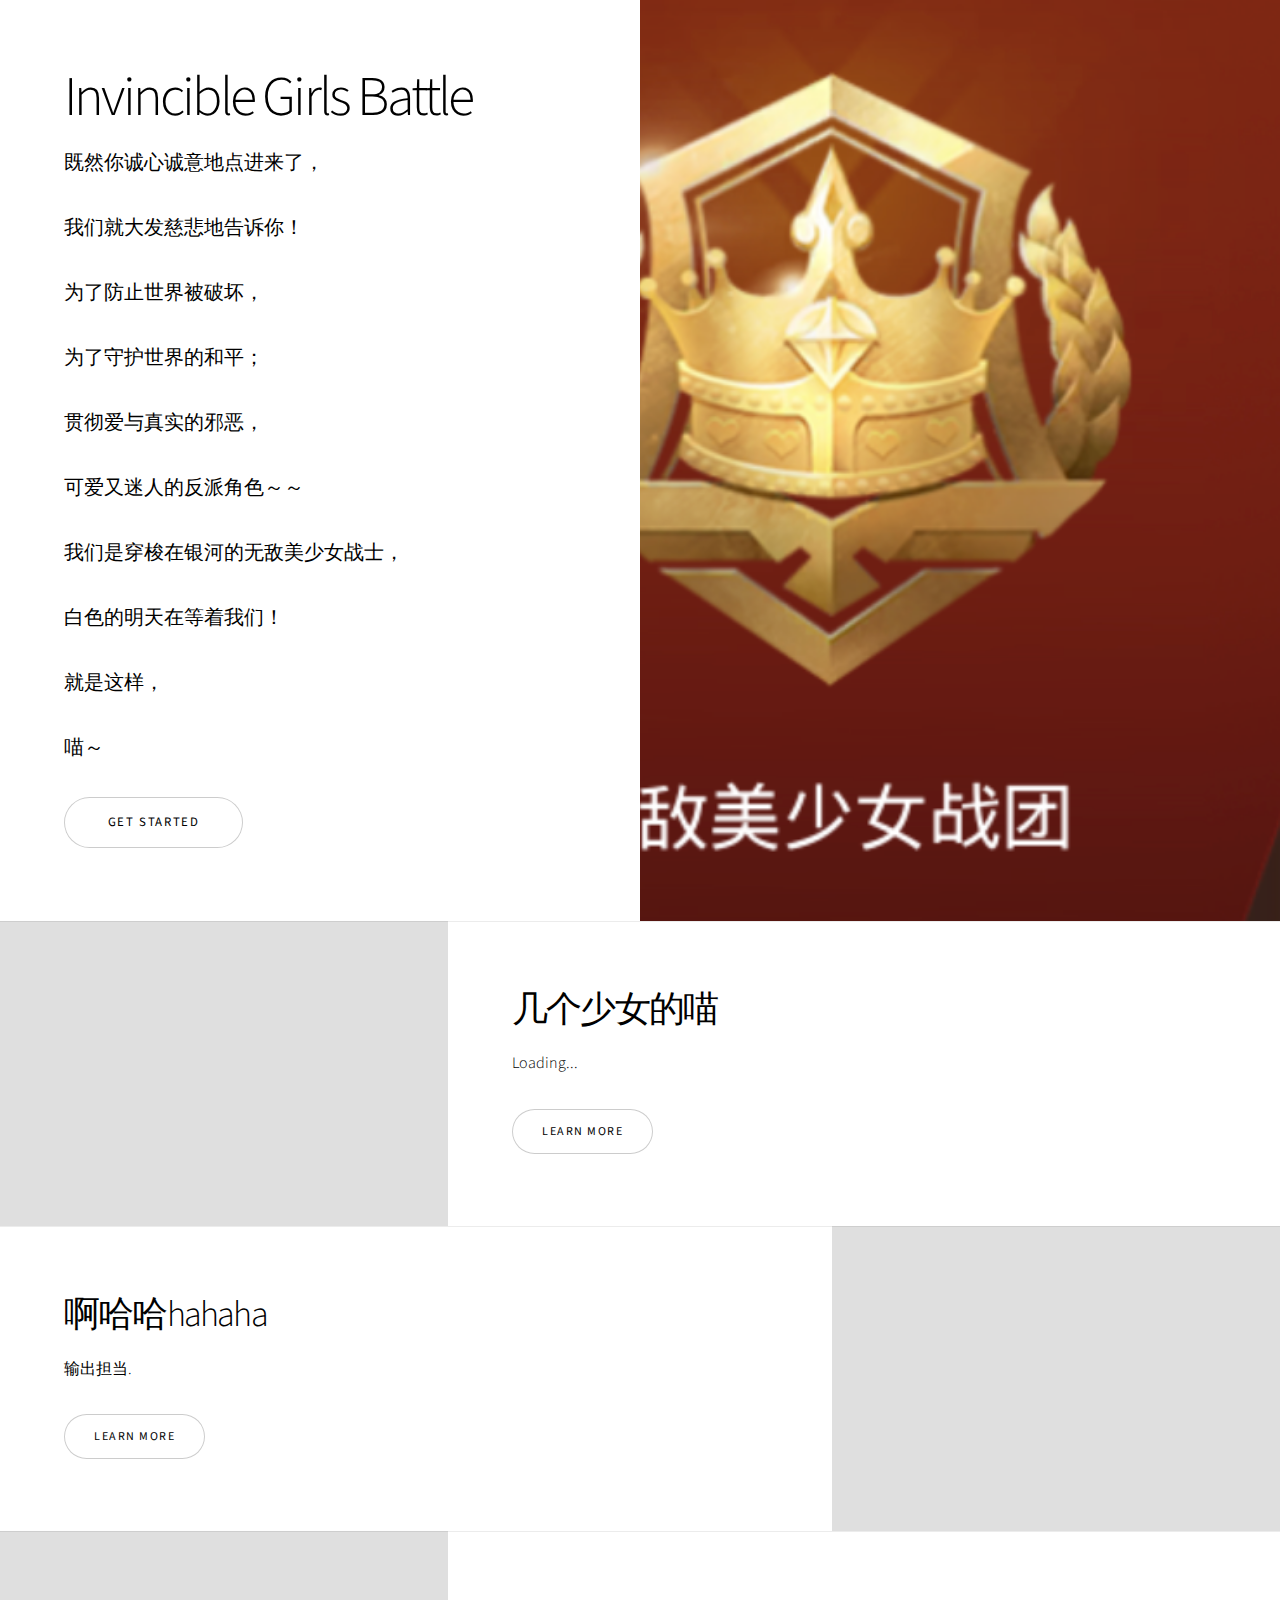
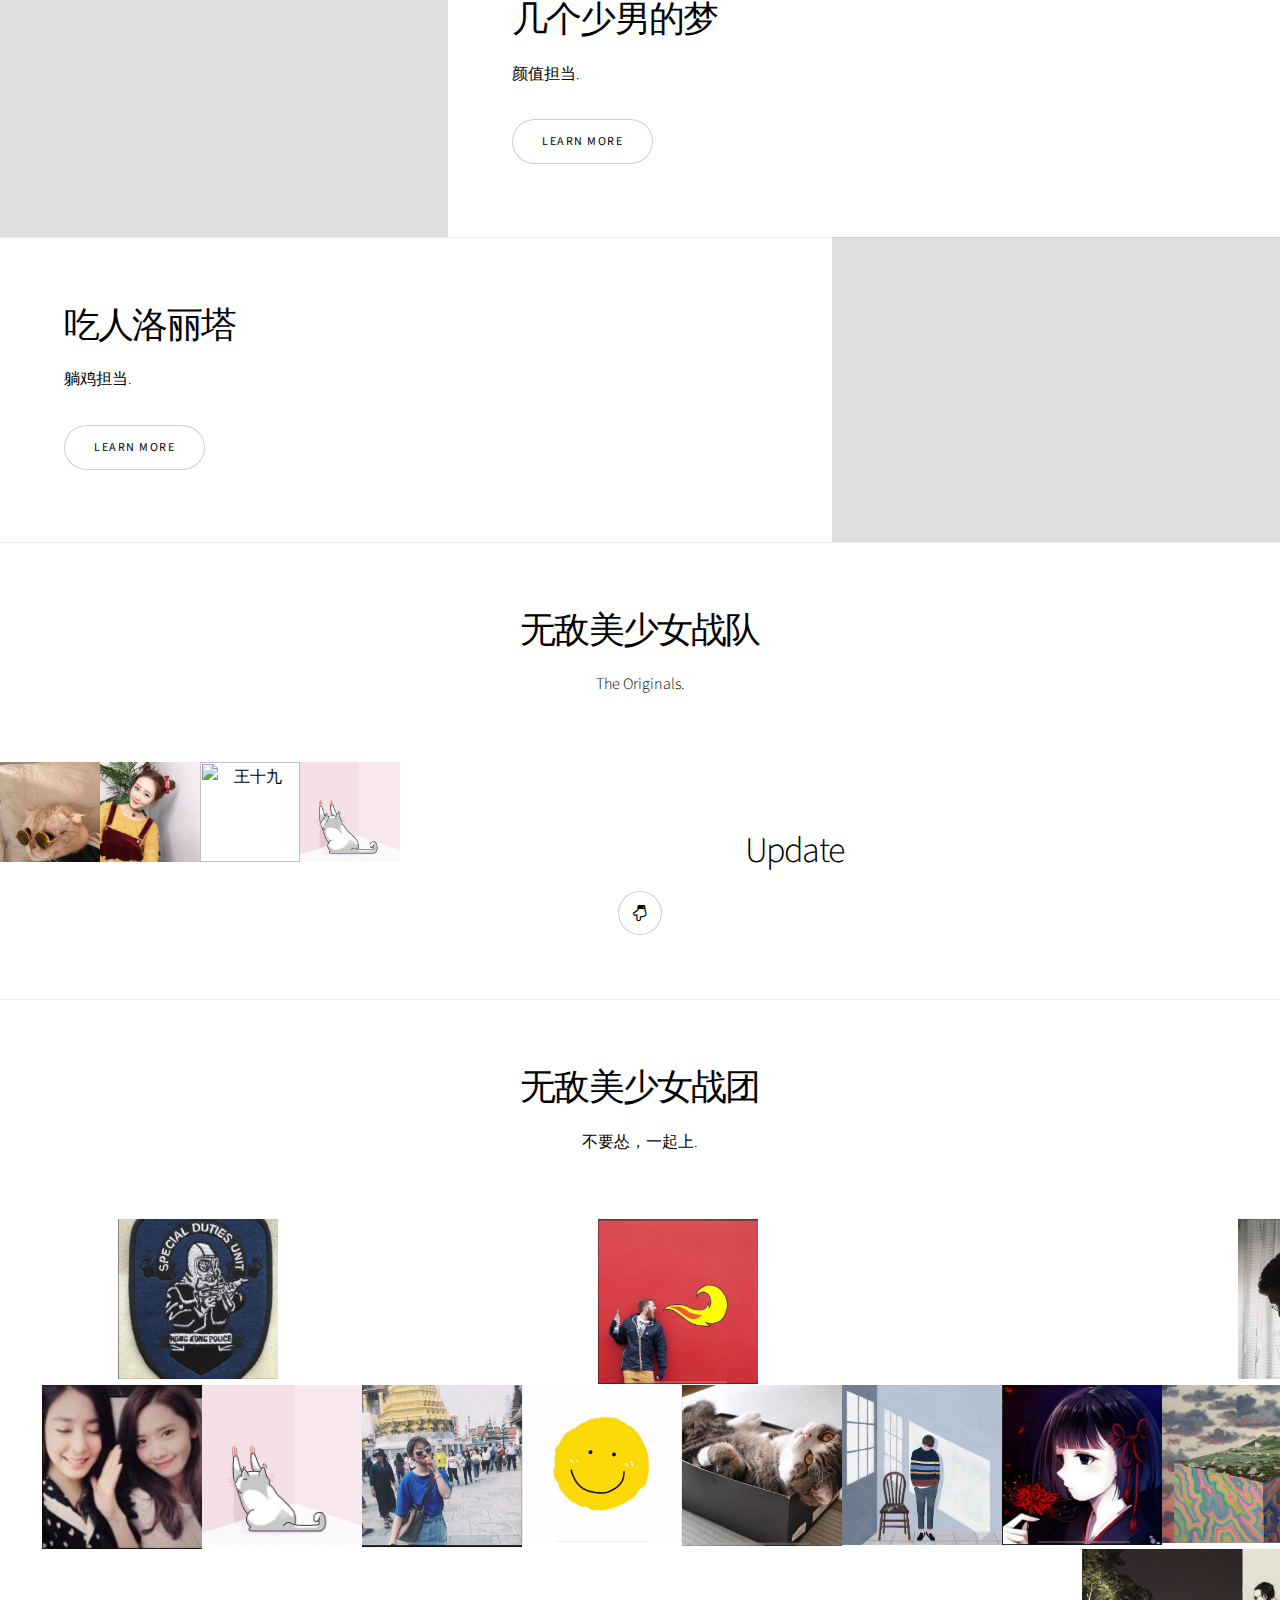
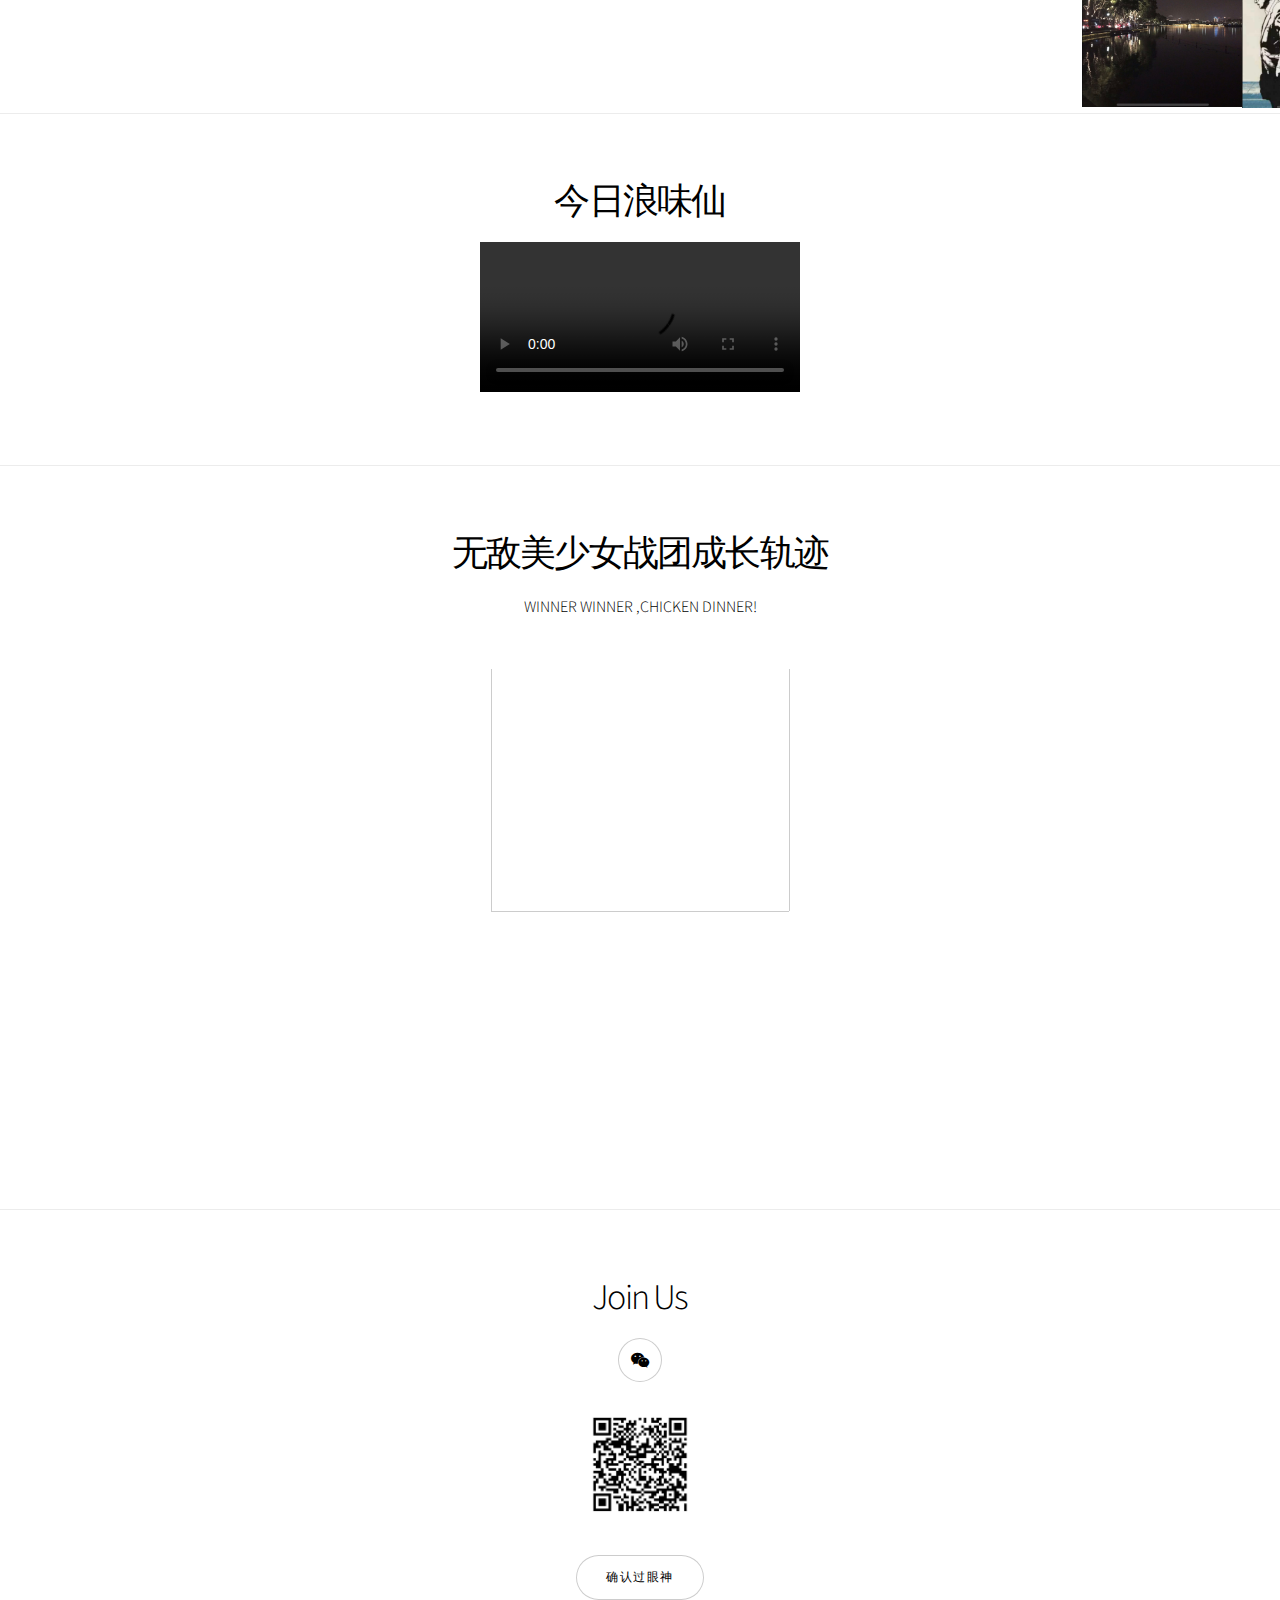
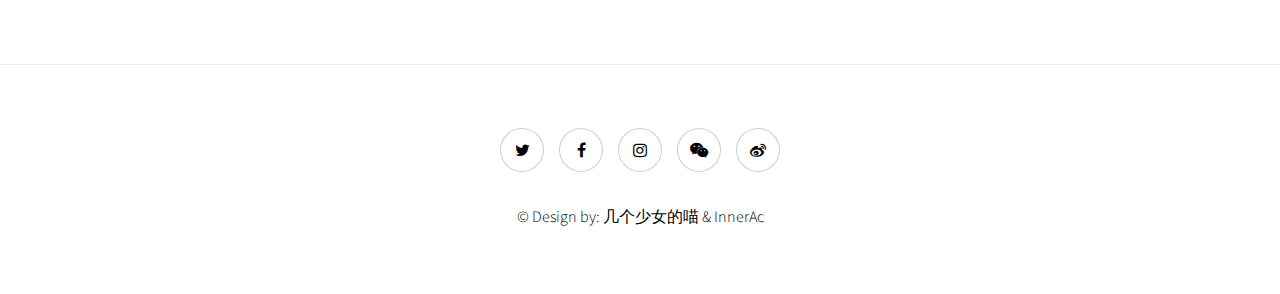
==== index.html @ 8b4e586b "Update index.html" ====
<!DOCTYPE HTML>
<!--
	Story by HTML5 UP
	html5up.net | @ajlkn
	Free for personal and commercial use under the CCA 3.0 license (html5up.net/license)
-->
<html>
	<head>
		<title>Invincible Girls Battle</title>
		<meta charset="utf-8" />
		<meta name="viewport" content="width=device-width, initial-scale=1" />
		<link rel="stylesheet" href="assets/css/main.css" />
		<style type="text/css">

		</style>
	</head>
	<body>

		<!-- Wrapper -->
			<div id="wrapper" class="divided">

				<!-- One -->
					<section class="banner style1 orient-left content-align-left image-position-right fullscreen onload-image-fade-in onload-content-fade-right">
						<div class="content">
							<h1>Invincible Girls Battle</h1>
							<p class="major">既然你诚心诚意地点进来了，</p>
							<p class="major">我们就大发慈悲地告诉你！</p>
							<p class="major">为了防止世界被破坏，</p>
							<p class="major">为了守护世界的和平；</p>
							<p class="major">贯彻爱与真实的邪恶，</p>
							<p class="major">可爱又迷人的反派角色～～</p>
							<p class="major">我们是穿梭在银河的无敌美少女战士，</p>
							<p class="major">白色的明天在等着我们！</p>
							<p class="major">就是这样，</p>
							<p class="major">喵～</p>
							<ul class="actions vertical">
								<li><a href="#first" class="button big wide smooth-scroll-middle">Get Started</a></li>
							</ul>
						</div>
						<div class="image">
							<img src="images/team.png" alt="" />
						</div>
					</section>

				<!-- Two -->
					<section class="spotlight style1 orient-right content-align-left image-position-center onscroll-image-fade-in" id="first">
						<div class="content">
							<h2>几个少女的喵</h2>
							<p>Loading...</p>
							<ul class="actions vertical">
								<li><a href="#" class="button">Learn More</a></li>
							</ul>
						</div>
						<div class="image">
							<img src="images/WechatIMG2647.jpg" alt="" />
						</div>
					</section>

				<!-- Three -->
					<section class="spotlight style1 orient-left content-align-left image-position-center onscroll-image-fade-in">
						<div class="content">
							<h2>啊哈哈hahaha</h2>
							<p>输出担当.</p>
							<ul class="actions vertical">
								<li><a href="#" class="button">Learn More</a></li>
							</ul>
						</div>
						<div class="image">
							<img src="images/WechatIMG2632.jpg" alt="" />
						</div>
					</section>

				<!-- Four -->
					<section class="spotlight style1 orient-right content-align-left image-position-center onscroll-image-fade-in">
						<div class="content">
							<h2>几个少男的梦</h2>
							<p>颜值担当.</p>
							<ul class="actions vertical">
								<li><a href="#" class="button">Learn More</a></li>
							</ul>
						</div>
						<div class="image">
							<img src="images/WechatIMG2641.jpg" alt="" />
						</div>
					</section>

				<!-- Four -->
					<section class="spotlight style1 orient-left content-align-left image-position-center onscroll-image-fade-in">
						<div class="content">
							<h2>吃人洛丽塔</h2>
							<p>躺鸡担当.</p>
							<ul class="actions vertical">
								<li><a href="#" class="button">Learn More</a></li>
							</ul>
						</div>
						<div class="image">
							<img src="images/gallery/my/hao.jpg" alt="" />
						</div>
					</section>
				
				<!-- shizu -->
					<section class="wrapper style1 align-center">
						<div class="inner">
							<h2>无敌美少女战队</h2>
							<p>The Originals.</p>
						</div>

						<style>
						.cheshi1 { width:500px; height:100px; float:left;}
						.cheshi1 img { float:left; width:100px; height:100px;}
						</style>
						
						<div class="cheshi1">
						<img src="images/gallery/my/qi.jpg"/ title="我吃鸡你吃鸡架">
						<img src="images/gallery/my/guo.jpg"/ title="叫我灿烂的李小">	
						<img src="images/gallery/my/rong.jpg"/ title="王十九">
						<img src="images/gallery/my/不想被发现的jo.jpg"/ title="不想被发现的jo">
						</div> 
						
						<div class="inner">
							<h2>Update</h2>
							<ul class="icons">
								<li><a href="#" class="icon style2 fa-hand-o-down"><span class="label">Twitter</span></a></li>
							</ul>
						</div>
					</section>
	
				<!-- shizu -->
					<section class="wrapper style1 align-center">
						<div class="inner">
							<h2>无敌美少女战团</h2>
							<p>不要怂，一起上.</p>
						</div>

						<!-- Gallery -->
							<div id="Gallery0" class="gallery style2 medium lightbox onscroll-fade-in">
								
							</div>
							<div id="Gallery1" class="gallery style2 medium lightbox onscroll-fade-in">
								
							</div>
							<div id="Gallery2" class="gallery style2 medium lightbox onscroll-fade-in">
								
							</div>

					</section>
				<!-- vedio -->
					<section class="wrapper style1 align-center">
						<div class="inner medium">
							<h2>今日浪味仙</h2>
				
							<div class="inner">
								<p style="text-align:center;"> 
									<video src="vedio/dan.mp4" controls="controls" width="320" height="150">
									</video>
								</p>
								
							</div>

						</div>
					</section>
				<!-- Six -->
					<section class="wrapper style1 align-center">
						<div class="inner">
							<h2>无敌美少女战团成长轨迹</h2>
							<p>WINNER WINNER ,CHICKEN DINNER!</p>
							<div class="items style1 medium onscroll-fade-in">
								<section>
									<span class="icon style2 major fa-leaf"></span>
									<h3>破壳</h3>
									<p>承认吧，成立之初就是为了哄妹子们开心。</p>
								</section>
								<section>
									<span class="icon style2 major fa-diamond"></span>
									<h3>宗旨</h3>
									<p>没错了，还是哄妹子们开心。</p>
								</section>
								<section>
									<span class="icon style2 major fa-wifi"></span>
									<h3>暗号</h3>
									<p>确认过眼神.</p>
								</section>
								<section>
									<span class="icon style2 major fa-bolt"></span>
									<h3>精神</h3>
									<p>天降正义。</p>
								</section>
								
							</div>
						</div>
					</section>

				<!-- Seven -->
					<section class="wrapper style1 align-center">
						<div class="inner medium">
							<h2>Join Us  </h2>
							<ul class="icons">
								<li><a href="#" class="icon style2 fa-wechat"><span class="label">WeChat</span></a></li>
							</ul>
							
							<div class="inner">
								
								<p style="text-align:center;"> <img src="images/qun2code.jpg" width="100" height="100"></p>
							</div>
							
							<ul class="actions">
								<li><input type="submit" name="submit" id="submit" value="确认过眼神" /></li>
							</ul>

						</div>
					</section>
				
				<!-- Footer -->
					<footer class="wrapper style1 align-center">
						<div class="inner">
							<ul class="icons">
								<li><a href="#" class="icon style2 fa-twitter"><span class="label">Twitter</span></a></li>
								<li><a href="#" class="icon style2 fa-facebook"><span class="label">Facebook</span></a></li>
								<li><a href="#" class="icon style2 fa-instagram"><span class="label">Instagram</span></a></li>
								<li><a href="#" class="icon style2 fa-wechat"><span class="label">WeChat</span></a></li>
								<li><a href="#" class="icon style2 fa-weibo"><span class="label">Weibo</span></a></li>
							</ul>
							<p>&copy; Design by: 几个少女的喵 & InnerAc</p>
						</div>
					</footer>

			</div>
			<audio id='bgm' src="bgm.mp3" loop="loop" autoplay="autoplay">
			</audio>
		<!-- Scripts -->
			<script src="assets/js/jquery.min.js"></script>
			<script src="assets/js/jquery.scrollex.min.js"></script>
			<script src="assets/js/jquery.scrolly.min.js"></script>
			<script src="assets/js/skel.min.js"></script>
			<script src="assets/js/util.js"></script>
			<script src="assets/js/main.js"></script>
			<script src="assets/js/jquery.simplyscroll.min.js"></script>
			<script src="assets/js/data.js"></script>
			<script src="assets/js/my.js"></script>
			<script src="https://res.wx.qq.com/open/js/jweixin-1.2.0.js"></script>
		<script>
			wx.config({
			  debug: false,
			   appId: data.appid,
			   timestamp: data.timestamp,
			   nonceStr: data.noncestr,
			   signature: data.signature,
			   jsApiList: []
			 })
			 wx.ready(function() {
			   // 在微信的ready中进行播放 不管成功配置与否 都会执行ready
			   document.getElementById('bgm').setAttribute('src', 'bgm.mp3')
			   document.getElementById('bgm').play()
			 })
		</script>
	</body>
</html>
---- assets/css/main.css ----
@import url(font-awesome.min.css);
@import url("https://fonts.googleapis.com/css?family=Source+Sans+Pro:300,300i,400,400i");

/*
	Story by HTML5 UP
	html5up.net | @ajlkn
	Free for personal and commercial use under the CCA 3.0 license (html5up.net/license)
*/

/* Reset */

	html, body, div, span, applet, object, iframe, h1, h2, h3, h4, h5, h6, p, blockquote, pre, a, abbr, acronym, address, big, cite, code, del, dfn, em, img, ins, kbd, q, s, samp, small, strike, strong, sub, sup, tt, var, b, u, i, center, dl, dt, dd, ol, ul, li, fieldset, form, label, legend, table, caption, tbody, tfoot, thead, tr, th, td, article, aside, canvas, details, embed, figure, figcaption, footer, header, hgroup, menu, nav, output, ruby, section, summary, time, mark, audio, video {
		margin: 0;
		padding: 0;
		border: 0;
		font-size: 100%;
		font: inherit;
		vertical-align: baseline;
	}

	article, aside, details, figcaption, figure, footer, header, hgroup, menu, nav, section {
		display: block;
	}

	body {
		line-height: 1;
	}

	ol, ul {
		list-style: none;
	}

	blockquote, q {
		quotes: none;
	}

	blockquote:before, blockquote:after, q:before, q:after {
		content: '';
		content: none;
	}

	table {
		border-collapse: collapse;
		border-spacing: 0;
	}

	body {
		-webkit-text-size-adjust: none;
	}

/* Box Model */

	*, *:before, *:after {
		-moz-box-sizing: border-box;
		-webkit-box-sizing: border-box;
		box-sizing: border-box;
	}

/* Grid */

	.row {
		border-bottom: solid 1px transparent;
		-moz-box-sizing: border-box;
		-webkit-box-sizing: border-box;
		box-sizing: border-box;
	}

	.row > * {
		float: left;
		-moz-box-sizing: border-box;
		-webkit-box-sizing: border-box;
		box-sizing: border-box;
	}

	.row:after, .row:before {
		content: '';
		display: block;
		clear: both;
		height: 0;
	}

	.row.uniform > * > :first-child {
		margin-top: 0;
	}

	.row.uniform > * > :last-child {
		margin-bottom: 0;
	}

	.row.\30 \25 > * {
		padding: 0 0 0 0rem;
	}

	.row.\30 \25 {
		margin: 0 0 -1px 0rem;
	}

	.row.uniform.\30 \25 > * {
		padding: 0rem 0 0 0rem;
	}

	.row.uniform.\30 \25 {
		margin: 0rem 0 -1px 0rem;
	}

	.row > * {
		padding: 0 0 0 2rem;
	}

	.row {
		margin: 0 0 -1px -2rem;
	}

	.row.uniform > * {
		padding: 2rem 0 0 2rem;
	}

	.row.uniform {
		margin: -2rem 0 -1px -2rem;
	}

	.row.\32 00\25 > * {
		padding: 0 0 0 4rem;
	}

	.row.\32 00\25 {
		margin: 0 0 -1px -4rem;
	}

	.row.uniform.\32 00\25 > * {
		padding: 4rem 0 0 4rem;
	}

	.row.uniform.\32 00\25 {
		margin: -4rem 0 -1px -4rem;
	}

	.row.\31 50\25 > * {
		padding: 0 0 0 3rem;
	}

	.row.\31 50\25 {
		margin: 0 0 -1px -3rem;
	}

	.row.uniform.\31 50\25 > * {
		padding: 3rem 0 0 3rem;
	}

	.row.uniform.\31 50\25 {
		margin: -3rem 0 -1px -3rem;
	}

	.row.\35 0\25 > * {
		padding: 0 0 0 1rem;
	}

	.row.\35 0\25 {
		margin: 0 0 -1px -1rem;
	}

	.row.uniform.\35 0\25 > * {
		padding: 1rem 0 0 1rem;
	}

	.row.uniform.\35 0\25 {
		margin: -1rem 0 -1px -1rem;
	}

	.row.\32 5\25 > * {
		padding: 0 0 0 0.5rem;
	}

	.row.\32 5\25 {
		margin: 0 0 -1px -0.5rem;
	}

	.row.uniform.\32 5\25 > * {
		padding: 0.5rem 0 0 0.5rem;
	}

	.row.uniform.\32 5\25 {
		margin: -0.5rem 0 -1px -0.5rem;
	}

	.\31 2u, .\31 2u\24 {
		width: 100%;
		clear: none;
		margin-left: 0;
	}

	.\31 1u, .\31 1u\24 {
		width: 91.6666666667%;
		clear: none;
		margin-left: 0;
	}

	.\31 0u, .\31 0u\24 {
		width: 83.3333333333%;
		clear: none;
		margin-left: 0;
	}

	.\39 u, .\39 u\24 {
		width: 75%;
		clear: none;
		margin-left: 0;
	}

	.\38 u, .\38 u\24 {
		width: 66.6666666667%;
		clear: none;
		margin-left: 0;
	}

	.\37 u, .\37 u\24 {
		width: 58.3333333333%;
		clear: none;
		margin-left: 0;
	}

	.\36 u, .\36 u\24 {
		width: 50%;
		clear: none;
		margin-left: 0;
	}

	.\35 u, .\35 u\24 {
		width: 41.6666666667%;
		clear: none;
		margin-left: 0;
	}

	.\34 u, .\34 u\24 {
		width: 33.3333333333%;
		clear: none;
		margin-left: 0;
	}

	.\33 u, .\33 u\24 {
		width: 25%;
		clear: none;
		margin-left: 0;
	}

	.\32 u, .\32 u\24 {
		width: 16.6666666667%;
		clear: none;
		margin-left: 0;
	}

	.\31 u, .\31 u\24 {
		width: 8.3333333333%;
		clear: none;
		margin-left: 0;
	}

	.\31 2u\24 + *,
	.\31 1u\24 + *,
	.\31 0u\24 + *,
	.\39 u\24 + *,
	.\38 u\24 + *,
	.\37 u\24 + *,
	.\36 u\24 + *,
	.\35 u\24 + *,
	.\34 u\24 + *,
	.\33 u\24 + *,
	.\32 u\24 + *,
	.\31 u\24 + * {
		clear: left;
	}

	.\-11u {
		margin-left: 91.66667%;
	}

	.\-10u {
		margin-left: 83.33333%;
	}

	.\-9u {
		margin-left: 75%;
	}

	.\-8u {
		margin-left: 66.66667%;
	}

	.\-7u {
		margin-left: 58.33333%;
	}

	.\-6u {
		margin-left: 50%;
	}

	.\-5u {
		margin-left: 41.66667%;
	}

	.\-4u {
		margin-left: 33.33333%;
	}

	.\-3u {
		margin-left: 25%;
	}

	.\-2u {
		margin-left: 16.66667%;
	}

	.\-1u {
		margin-left: 8.33333%;
	}

	@media screen and (max-width: 1680px) {

		.row > * {
			padding: 0 0 0 2rem;
		}

		.row {
			margin: 0 0 -1px -2rem;
		}

		.row.uniform > * {
			padding: 2rem 0 0 2rem;
		}

		.row.uniform {
			margin: -2rem 0 -1px -2rem;
		}

		.row.\32 00\25 > * {
			padding: 0 0 0 4rem;
		}

		.row.\32 00\25 {
			margin: 0 0 -1px -4rem;
		}

		.row.uniform.\32 00\25 > * {
			padding: 4rem 0 0 4rem;
		}

		.row.uniform.\32 00\25 {
			margin: -4rem 0 -1px -4rem;
		}

		.row.\31 50\25 > * {
			padding: 0 0 0 3rem;
		}

		.row.\31 50\25 {
			margin: 0 0 -1px -3rem;
		}

		.row.uniform.\31 50\25 > * {
			padding: 3rem 0 0 3rem;
		}

		.row.uniform.\31 50\25 {
			margin: -3rem 0 -1px -3rem;
		}

		.row.\35 0\25 > * {
			padding: 0 0 0 1rem;
		}

		.row.\35 0\25 {
			margin: 0 0 -1px -1rem;
		}

		.row.uniform.\35 0\25 > * {
			padding: 1rem 0 0 1rem;
		}

		.row.uniform.\35 0\25 {
			margin: -1rem 0 -1px -1rem;
		}

		.row.\32 5\25 > * {
			padding: 0 0 0 0.5rem;
		}

		.row.\32 5\25 {
			margin: 0 0 -1px -0.5rem;
		}

		.row.uniform.\32 5\25 > * {
			padding: 0.5rem 0 0 0.5rem;
		}

		.row.uniform.\32 5\25 {
			margin: -0.5rem 0 -1px -0.5rem;
		}

		.\31 2u\28xlarge\29, .\31 2u\24\28xlarge\29 {
			width: 100%;
			clear: none;
			margin-left: 0;
		}

		.\31 1u\28xlarge\29, .\31 1u\24\28xlarge\29 {
			width: 91.6666666667%;
			clear: none;
			margin-left: 0;
		}

		.\31 0u\28xlarge\29, .\31 0u\24\28xlarge\29 {
			width: 83.3333333333%;
			clear: none;
			margin-left: 0;
		}

		.\39 u\28xlarge\29, .\39 u\24\28xlarge\29 {
			width: 75%;
			clear: none;
			margin-left: 0;
		}

		.\38 u\28xlarge\29, .\38 u\24\28xlarge\29 {
			width: 66.6666666667%;
			clear: none;
			margin-left: 0;
		}

		.\37 u\28xlarge\29, .\37 u\24\28xlarge\29 {
			width: 58.3333333333%;
			clear: none;
			margin-left: 0;
		}

		.\36 u\28xlarge\29, .\36 u\24\28xlarge\29 {
			width: 50%;
			clear: none;
			margin-left: 0;
		}

		.\35 u\28xlarge\29, .\35 u\24\28xlarge\29 {
			width: 41.6666666667%;
			clear: none;
			margin-left: 0;
		}

		.\34 u\28xlarge\29, .\34 u\24\28xlarge\29 {
			width: 33.3333333333%;
			clear: none;
			margin-left: 0;
		}

		.\33 u\28xlarge\29, .\33 u\24\28xlarge\29 {
			width: 25%;
			clear: none;
			margin-left: 0;
		}

		.\32 u\28xlarge\29, .\32 u\24\28xlarge\29 {
			width: 16.6666666667%;
			clear: none;
			margin-left: 0;
		}

		.\31 u\28xlarge\29, .\31 u\24\28xlarge\29 {
			width: 8.3333333333%;
			clear: none;
			margin-left: 0;
		}

		.\31 2u\24\28xlarge\29 + *,
		.\31 1u\24\28xlarge\29 + *,
		.\31 0u\24\28xlarge\29 + *,
		.\39 u\24\28xlarge\29 + *,
		.\38 u\24\28xlarge\29 + *,
		.\37 u\24\28xlarge\29 + *,
		.\36 u\24\28xlarge\29 + *,
		.\35 u\24\28xlarge\29 + *,
		.\34 u\24\28xlarge\29 + *,
		.\33 u\24\28xlarge\29 + *,
		.\32 u\24\28xlarge\29 + *,
		.\31 u\24\28xlarge\29 + * {
			clear: left;
		}

		.\-11u\28xlarge\29 {
			margin-left: 91.66667%;
		}

		.\-10u\28xlarge\29 {
			margin-left: 83.33333%;
		}

		.\-9u\28xlarge\29 {
			margin-left: 75%;
		}

		.\-8u\28xlarge\29 {
			margin-left: 66.66667%;
		}

		.\-7u\28xlarge\29 {
			margin-left: 58.33333%;
		}

		.\-6u\28xlarge\29 {
			margin-left: 50%;
		}

		.\-5u\28xlarge\29 {
			margin-left: 41.66667%;
		}

		.\-4u\28xlarge\29 {
			margin-left: 33.33333%;
		}

		.\-3u\28xlarge\29 {
			margin-left: 25%;
		}

		.\-2u\28xlarge\29 {
			margin-left: 16.66667%;
		}

		.\-1u\28xlarge\29 {
			margin-left: 8.33333%;
		}

	}

	@media screen and (max-width: 1280px) {

		.row > * {
			padding: 0 0 0 2rem;
		}

		.row {
			margin: 0 0 -1px -2rem;
		}

		.row.uniform > * {
			padding: 2rem 0 0 2rem;
		}

		.row.uniform {
			margin: -2rem 0 -1px -2rem;
		}

		.row.\32 00\25 > * {
			padding: 0 0 0 4rem;
		}

		.row.\32 00\25 {
			margin: 0 0 -1px -4rem;
		}

		.row.uniform.\32 00\25 > * {
			padding: 4rem 0 0 4rem;
		}

		.row.uniform.\32 00\25 {
			margin: -4rem 0 -1px -4rem;
		}

		.row.\31 50\25 > * {
			padding: 0 0 0 3rem;
		}

		.row.\31 50\25 {
			margin: 0 0 -1px -3rem;
		}

		.row.uniform.\31 50\25 > * {
			padding: 3rem 0 0 3rem;
		}

		.row.uniform.\31 50\25 {
			margin: -3rem 0 -1px -3rem;
		}

		.row.\35 0\25 > * {
			padding: 0 0 0 1rem;
		}

		.row.\35 0\25 {
			margin: 0 0 -1px -1rem;
		}

		.row.uniform.\35 0\25 > * {
			padding: 1rem 0 0 1rem;
		}

		.row.uniform.\35 0\25 {
			margin: -1rem 0 -1px -1rem;
		}

		.row.\32 5\25 > * {
			padding: 0 0 0 0.5rem;
		}

		.row.\32 5\25 {
			margin: 0 0 -1px -0.5rem;
		}

		.row.uniform.\32 5\25 > * {
			padding: 0.5rem 0 0 0.5rem;
		}

		.row.uniform.\32 5\25 {
			margin: -0.5rem 0 -1px -0.5rem;
		}

		.\31 2u\28large\29, .\31 2u\24\28large\29 {
			width: 100%;
			clear: none;
			margin-left: 0;
		}

		.\31 1u\28large\29, .\31 1u\24\28large\29 {
			width: 91.6666666667%;
			clear: none;
			margin-left: 0;
		}

		.\31 0u\28large\29, .\31 0u\24\28large\29 {
			width: 83.3333333333%;
			clear: none;
			margin-left: 0;
		}

		.\39 u\28large\29, .\39 u\24\28large\29 {
			width: 75%;
			clear: none;
			margin-left: 0;
		}

		.\38 u\28large\29, .\38 u\24\28large\29 {
			width: 66.6666666667%;
			clear: none;
			margin-left: 0;
		}

		.\37 u\28large\29, .\37 u\24\28large\29 {
			width: 58.3333333333%;
			clear: none;
			margin-left: 0;
		}

		.\36 u\28large\29, .\36 u\24\28large\29 {
			width: 50%;
			clear: none;
			margin-left: 0;
		}

		.\35 u\28large\29, .\35 u\24\28large\29 {
			width: 41.6666666667%;
			clear: none;
			margin-left: 0;
		}

		.\34 u\28large\29, .\34 u\24\28large\29 {
			width: 33.3333333333%;
			clear: none;
			margin-left: 0;
		}

		.\33 u\28large\29, .\33 u\24\28large\29 {
			width: 25%;
			clear: none;
			margin-left: 0;
		}

		.\32 u\28large\29, .\32 u\24\28large\29 {
			width: 16.6666666667%;
			clear: none;
			margin-left: 0;
		}

		.\31 u\28large\29, .\31 u\24\28large\29 {
			width: 8.3333333333%;
			clear: none;
			margin-left: 0;
		}

		.\31 2u\24\28large\29 + *,
		.\31 1u\24\28large\29 + *,
		.\31 0u\24\28large\29 + *,
		.\39 u\24\28large\29 + *,
		.\38 u\24\28large\29 + *,
		.\37 u\24\28large\29 + *,
		.\36 u\24\28large\29 + *,
		.\35 u\24\28large\29 + *,
		.\34 u\24\28large\29 + *,
		.\33 u\24\28large\29 + *,
		.\32 u\24\28large\29 + *,
		.\31 u\24\28large\29 + * {
			clear: left;
		}

		.\-11u\28large\29 {
			margin-left: 91.66667%;
		}

		.\-10u\28large\29 {
			margin-left: 83.33333%;
		}

		.\-9u\28large\29 {
			margin-left: 75%;
		}

		.\-8u\28large\29 {
			margin-left: 66.66667%;
		}

		.\-7u\28large\29 {
			margin-left: 58.33333%;
		}

		.\-6u\28large\29 {
			margin-left: 50%;
		}

		.\-5u\28large\29 {
			margin-left: 41.66667%;
		}

		.\-4u\28large\29 {
			margin-left: 33.33333%;
		}

		.\-3u\28large\29 {
			margin-left: 25%;
		}

		.\-2u\28large\29 {
			margin-left: 16.66667%;
		}

		.\-1u\28large\29 {
			margin-left: 8.33333%;
		}

	}

	@media screen and (max-width: 980px) {

		.row > * {
			padding: 0 0 0 2rem;
		}

		.row {
			margin: 0 0 -1px -2rem;
		}

		.row.uniform > * {
			padding: 2rem 0 0 2rem;
		}

		.row.uniform {
			margin: -2rem 0 -1px -2rem;
		}

		.row.\32 00\25 > * {
			padding: 0 0 0 4rem;
		}

		.row.\32 00\25 {
			margin: 0 0 -1px -4rem;
		}

		.row.uniform.\32 00\25 > * {
			padding: 4rem 0 0 4rem;
		}

		.row.uniform.\32 00\25 {
			margin: -4rem 0 -1px -4rem;
		}

		.row.\31 50\25 > * {
			padding: 0 0 0 3rem;
		}

		.row.\31 50\25 {
			margin: 0 0 -1px -3rem;
		}

		.row.uniform.\31 50\25 > * {
			padding: 3rem 0 0 3rem;
		}

		.row.uniform.\31 50\25 {
			margin: -3rem 0 -1px -3rem;
		}

		.row.\35 0\25 > * {
			padding: 0 0 0 1rem;
		}

		.row.\35 0\25 {
			margin: 0 0 -1px -1rem;
		}

		.row.uniform.\35 0\25 > * {
			padding: 1rem 0 0 1rem;
		}

		.row.uniform.\35 0\25 {
			margin: -1rem 0 -1px -1rem;
		}

		.row.\32 5\25 > * {
			padding: 0 0 0 0.5rem;
		}

		.row.\32 5\25 {
			margin: 0 0 -1px -0.5rem;
		}

		.row.uniform.\32 5\25 > * {
			padding: 0.5rem 0 0 0.5rem;
		}

		.row.uniform.\32 5\25 {
			margin: -0.5rem 0 -1px -0.5rem;
		}

		.\31 2u\28medium\29, .\31 2u\24\28medium\29 {
			width: 100%;
			clear: none;
			margin-left: 0;
		}

		.\31 1u\28medium\29, .\31 1u\24\28medium\29 {
			width: 91.6666666667%;
			clear: none;
			margin-left: 0;
		}

		.\31 0u\28medium\29, .\31 0u\24\28medium\29 {
			width: 83.3333333333%;
			clear: none;
			margin-left: 0;
		}

		.\39 u\28medium\29, .\39 u\24\28medium\29 {
			width: 75%;
			clear: none;
			margin-left: 0;
		}

		.\38 u\28medium\29, .\38 u\24\28medium\29 {
			width: 66.6666666667%;
			clear: none;
			margin-left: 0;
		}

		.\37 u\28medium\29, .\37 u\24\28medium\29 {
			width: 58.3333333333%;
			clear: none;
			margin-left: 0;
		}

		.\36 u\28medium\29, .\36 u\24\28medium\29 {
			width: 50%;
			clear: none;
			margin-left: 0;
		}

		.\35 u\28medium\29, .\35 u\24\28medium\29 {
			width: 41.6666666667%;
			clear: none;
			margin-left: 0;
		}

		.\34 u\28medium\29, .\34 u\24\28medium\29 {
			width: 33.3333333333%;
			clear: none;
			margin-left: 0;
		}

		.\33 u\28medium\29, .\33 u\24\28medium\29 {
			width: 25%;
			clear: none;
			margin-left: 0;
		}

		.\32 u\28medium\29, .\32 u\24\28medium\29 {
			width: 16.6666666667%;
			clear: none;
			margin-left: 0;
		}

		.\31 u\28medium\29, .\31 u\24\28medium\29 {
			width: 8.3333333333%;
			clear: none;
			margin-left: 0;
		}

		.\31 2u\24\28medium\29 + *,
		.\31 1u\24\28medium\29 + *,
		.\31 0u\24\28medium\29 + *,
		.\39 u\24\28medium\29 + *,
		.\38 u\24\28medium\29 + *,
		.\37 u\24\28medium\29 + *,
		.\36 u\24\28medium\29 + *,
		.\35 u\24\28medium\29 + *,
		.\34 u\24\28medium\29 + *,
		.\33 u\24\28medium\29 + *,
		.\32 u\24\28medium\29 + *,
		.\31 u\24\28medium\29 + * {
			clear: left;
		}

		.\-11u\28medium\29 {
			margin-left: 91.66667%;
		}

		.\-10u\28medium\29 {
			margin-left: 83.33333%;
		}

		.\-9u\28medium\29 {
			margin-left: 75%;
		}

		.\-8u\28medium\29 {
			margin-left: 66.66667%;
		}

		.\-7u\28medium\29 {
			margin-left: 58.33333%;
		}

		.\-6u\28medium\29 {
			margin-left: 50%;
		}

		.\-5u\28medium\29 {
			margin-left: 41.66667%;
		}

		.\-4u\28medium\29 {
			margin-left: 33.33333%;
		}

		.\-3u\28medium\29 {
			margin-left: 25%;
		}

		.\-2u\28medium\29 {
			margin-left: 16.66667%;
		}

		.\-1u\28medium\29 {
			margin-left: 8.33333%;
		}

	}

	@media screen and (max-width: 736px) {

		.row > * {
			padding: 0 0 0 2rem;
		}

		.row {
			margin: 0 0 -1px -2rem;
		}

		.row.uniform > * {
			padding: 2rem 0 0 2rem;
		}

		.row.uniform {
			margin: -2rem 0 -1px -2rem;
		}

		.row.\32 00\25 > * {
			padding: 0 0 0 4rem;
		}

		.row.\32 00\25 {
			margin: 0 0 -1px -4rem;
		}

		.row.uniform.\32 00\25 > * {
			padding: 4rem 0 0 4rem;
		}

		.row.uniform.\32 00\25 {
			margin: -4rem 0 -1px -4rem;
		}

		.row.\31 50\25 > * {
			padding: 0 0 0 3rem;
		}

		.row.\31 50\25 {
			margin: 0 0 -1px -3rem;
		}

		.row.uniform.\31 50\25 > * {
			padding: 3rem 0 0 3rem;
		}

		.row.uniform.\31 50\25 {
			margin: -3rem 0 -1px -3rem;
		}

		.row.\35 0\25 > * {
			padding: 0 0 0 1rem;
		}

		.row.\35 0\25 {
			margin: 0 0 -1px -1rem;
		}

		.row.uniform.\35 0\25 > * {
			padding: 1rem 0 0 1rem;
		}

		.row.uniform.\35 0\25 {
			margin: -1rem 0 -1px -1rem;
		}

		.row.\32 5\25 > * {
			padding: 0 0 0 0.5rem;
		}

		.row.\32 5\25 {
			margin: 0 0 -1px -0.5rem;
		}

		.row.uniform.\32 5\25 > * {
			padding: 0.5rem 0 0 0.5rem;
		}

		.row.uniform.\32 5\25 {
			margin: -0.5rem 0 -1px -0.5rem;
		}

		.\31 2u\28small\29, .\31 2u\24\28small\29 {
			width: 100%;
			clear: none;
			margin-left: 0;
		}

		.\31 1u\28small\29, .\31 1u\24\28small\29 {
			width: 91.6666666667%;
			clear: none;
			margin-left: 0;
		}

		.\31 0u\28small\29, .\31 0u\24\28small\29 {
			width: 83.3333333333%;
			clear: none;
			margin-left: 0;
		}

		.\39 u\28small\29, .\39 u\24\28small\29 {
			width: 75%;
			clear: none;
			margin-left: 0;
		}

		.\38 u\28small\29, .\38 u\24\28small\29 {
			width: 66.6666666667%;
			clear: none;
			margin-left: 0;
		}

		.\37 u\28small\29, .\37 u\24\28small\29 {
			width: 58.3333333333%;
			clear: none;
			margin-left: 0;
		}

		.\36 u\28small\29, .\36 u\24\28small\29 {
			width: 50%;
			clear: none;
			margin-left: 0;
		}

		.\35 u\28small\29, .\35 u\24\28small\29 {
			width: 41.6666666667%;
			clear: none;
			margin-left: 0;
		}

		.\34 u\28small\29, .\34 u\24\28small\29 {
			width: 33.3333333333%;
			clear: none;
			margin-left: 0;
		}

		.\33 u\28small\29, .\33 u\24\28small\29 {
			width: 25%;
			clear: none;
			margin-left: 0;
		}

		.\32 u\28small\29, .\32 u\24\28small\29 {
			width: 16.6666666667%;
			clear: none;
			margin-left: 0;
		}

		.\31 u\28small\29, .\31 u\24\28small\29 {
			width: 8.3333333333%;
			clear: none;
			margin-left: 0;
		}

		.\31 2u\24\28small\29 + *,
		.\31 1u\24\28small\29 + *,
		.\31 0u\24\28small\29 + *,
		.\39 u\24\28small\29 + *,
		.\38 u\24\28small\29 + *,
		.\37 u\24\28small\29 + *,
		.\36 u\24\28small\29 + *,
		.\35 u\24\28small\29 + *,
		.\34 u\24\28small\29 + *,
		.\33 u\24\28small\29 + *,
		.\32 u\24\28small\29 + *,
		.\31 u\24\28small\29 + * {
			clear: left;
		}

		.\-11u\28small\29 {
			margin-left: 91.66667%;
		}

		.\-10u\28small\29 {
			margin-left: 83.33333%;
		}

		.\-9u\28small\29 {
			margin-left: 75%;
		}

		.\-8u\28small\29 {
			margin-left: 66.66667%;
		}

		.\-7u\28small\29 {
			margin-left: 58.33333%;
		}

		.\-6u\28small\29 {
			margin-left: 50%;
		}

		.\-5u\28small\29 {
			margin-left: 41.66667%;
		}

		.\-4u\28small\29 {
			margin-left: 33.33333%;
		}

		.\-3u\28small\29 {
			margin-left: 25%;
		}

		.\-2u\28small\29 {
			margin-left: 16.66667%;
		}

		.\-1u\28small\29 {
			margin-left: 8.33333%;
		}

	}

	@media screen and (max-width: 480px) {

		.row > * {
			padding: 0 0 0 2rem;
		}

		.row {
			margin: 0 0 -1px -2rem;
		}

		.row.uniform > * {
			padding: 2rem 0 0 2rem;
		}

		.row.uniform {
			margin: -2rem 0 -1px -2rem;
		}

		.row.\32 00\25 > * {
			padding: 0 0 0 4rem;
		}

		.row.\32 00\25 {
			margin: 0 0 -1px -4rem;
		}

		.row.uniform.\32 00\25 > * {
			padding: 4rem 0 0 4rem;
		}

		.row.uniform.\32 00\25 {
			margin: -4rem 0 -1px -4rem;
		}

		.row.\31 50\25 > * {
			padding: 0 0 0 3rem;
		}

		.row.\31 50\25 {
			margin: 0 0 -1px -3rem;
		}

		.row.uniform.\31 50\25 > * {
			padding: 3rem 0 0 3rem;
		}

		.row.uniform.\31 50\25 {
			margin: -3rem 0 -1px -3rem;
		}

		.row.\35 0\25 > * {
			padding: 0 0 0 1rem;
		}

		.row.\35 0\25 {
			margin: 0 0 -1px -1rem;
		}

		.row.uniform.\35 0\25 > * {
			padding: 1rem 0 0 1rem;
		}

		.row.uniform.\35 0\25 {
			margin: -1rem 0 -1px -1rem;
		}

		.row.\32 5\25 > * {
			padding: 0 0 0 0.5rem;
		}

		.row.\32 5\25 {
			margin: 0 0 -1px -0.5rem;
		}

		.row.uniform.\32 5\25 > * {
			padding: 0.5rem 0 0 0.5rem;
		}

		.row.uniform.\32 5\25 {
			margin: -0.5rem 0 -1px -0.5rem;
		}

		.\31 2u\28xsmall\29, .\31 2u\24\28xsmall\29 {
			width: 100%;
			clear: none;
			margin-left: 0;
		}

		.\31 1u\28xsmall\29, .\31 1u\24\28xsmall\29 {
			width: 91.6666666667%;
			clear: none;
			margin-left: 0;
		}

		.\31 0u\28xsmall\29, .\31 0u\24\28xsmall\29 {
			width: 83.3333333333%;
			clear: none;
			margin-left: 0;
		}

		.\39 u\28xsmall\29, .\39 u\24\28xsmall\29 {
			width: 75%;
			clear: none;
			margin-left: 0;
		}

		.\38 u\28xsmall\29, .\38 u\24\28xsmall\29 {
			width: 66.6666666667%;
			clear: none;
			margin-left: 0;
		}

		.\37 u\28xsmall\29, .\37 u\24\28xsmall\29 {
			width: 58.3333333333%;
			clear: none;
			margin-left: 0;
		}

		.\36 u\28xsmall\29, .\36 u\24\28xsmall\29 {
			width: 50%;
			clear: none;
			margin-left: 0;
		}

		.\35 u\28xsmall\29, .\35 u\24\28xsmall\29 {
			width: 41.6666666667%;
			clear: none;
			margin-left: 0;
		}

		.\34 u\28xsmall\29, .\34 u\24\28xsmall\29 {
			width: 33.3333333333%;
			clear: none;
			margin-left: 0;
		}

		.\33 u\28xsmall\29, .\33 u\24\28xsmall\29 {
			width: 25%;
			clear: none;
			margin-left: 0;
		}

		.\32 u\28xsmall\29, .\32 u\24\28xsmall\29 {
			width: 16.6666666667%;
			clear: none;
			margin-left: 0;
		}

		.\31 u\28xsmall\29, .\31 u\24\28xsmall\29 {
			width: 8.3333333333%;
			clear: none;
			margin-left: 0;
		}

		.\31 2u\24\28xsmall\29 + *,
		.\31 1u\24\28xsmall\29 + *,
		.\31 0u\24\28xsmall\29 + *,
		.\39 u\24\28xsmall\29 + *,
		.\38 u\24\28xsmall\29 + *,
		.\37 u\24\28xsmall\29 + *,
		.\36 u\24\28xsmall\29 + *,
		.\35 u\24\28xsmall\29 + *,
		.\34 u\24\28xsmall\29 + *,
		.\33 u\24\28xsmall\29 + *,
		.\32 u\24\28xsmall\29 + *,
		.\31 u\24\28xsmall\29 + * {
			clear: left;
		}

		.\-11u\28xsmall\29 {
			margin-left: 91.66667%;
		}

		.\-10u\28xsmall\29 {
			margin-left: 83.33333%;
		}

		.\-9u\28xsmall\29 {
			margin-left: 75%;
		}

		.\-8u\28xsmall\29 {
			margin-left: 66.66667%;
		}

		.\-7u\28xsmall\29 {
			margin-left: 58.33333%;
		}

		.\-6u\28xsmall\29 {
			margin-left: 50%;
		}

		.\-5u\28xsmall\29 {
			margin-left: 41.66667%;
		}

		.\-4u\28xsmall\29 {
			margin-left: 33.33333%;
		}

		.\-3u\28xsmall\29 {
			margin-left: 25%;
		}

		.\-2u\28xsmall\29 {
			margin-left: 16.66667%;
		}

		.\-1u\28xsmall\29 {
			margin-left: 8.33333%;
		}

	}

	@media screen and (max-width: 360px) {

		.row > * {
			padding: 0 0 0 2rem;
		}

		.row {
			margin: 0 0 -1px -2rem;
		}

		.row.uniform > * {
			padding: 2rem 0 0 2rem;
		}

		.row.uniform {
			margin: -2rem 0 -1px -2rem;
		}

		.row.\32 00\25 > * {
			padding: 0 0 0 4rem;
		}

		.row.\32 00\25 {
			margin: 0 0 -1px -4rem;
		}

		.row.uniform.\32 00\25 > * {
			padding: 4rem 0 0 4rem;
		}

		.row.uniform.\32 00\25 {
			margin: -4rem 0 -1px -4rem;
		}

		.row.\31 50\25 > * {
			padding: 0 0 0 3rem;
		}

		.row.\31 50\25 {
			margin: 0 0 -1px -3rem;
		}

		.row.uniform.\31 50\25 > * {
			padding: 3rem 0 0 3rem;
		}

		.row.uniform.\31 50\25 {
			margin: -3rem 0 -1px -3rem;
		}

		.row.\35 0\25 > * {
			padding: 0 0 0 1rem;
		}

		.row.\35 0\25 {
			margin: 0 0 -1px -1rem;
		}

		.row.uniform.\35 0\25 > * {
			padding: 1rem 0 0 1rem;
		}

		.row.uniform.\35 0\25 {
			margin: -1rem 0 -1px -1rem;
		}

		.row.\32 5\25 > * {
			padding: 0 0 0 0.5rem;
		}

		.row.\32 5\25 {
			margin: 0 0 -1px -0.5rem;
		}

		.row.uniform.\32 5\25 > * {
			padding: 0.5rem 0 0 0.5rem;
		}

		.row.uniform.\32 5\25 {
			margin: -0.5rem 0 -1px -0.5rem;
		}

		.\31 2u\28xxsmall\29, .\31 2u\24\28xxsmall\29 {
			width: 100%;
			clear: none;
			margin-left: 0;
		}

		.\31 1u\28xxsmall\29, .\31 1u\24\28xxsmall\29 {
			width: 91.6666666667%;
			clear: none;
			margin-left: 0;
		}

		.\31 0u\28xxsmall\29, .\31 0u\24\28xxsmall\29 {
			width: 83.3333333333%;
			clear: none;
			margin-left: 0;
		}

		.\39 u\28xxsmall\29, .\39 u\24\28xxsmall\29 {
			width: 75%;
			clear: none;
			margin-left: 0;
		}

		.\38 u\28xxsmall\29, .\38 u\24\28xxsmall\29 {
			width: 66.6666666667%;
			clear: none;
			margin-left: 0;
		}

		.\37 u\28xxsmall\29, .\37 u\24\28xxsmall\29 {
			width: 58.3333333333%;
			clear: none;
			margin-left: 0;
		}

		.\36 u\28xxsmall\29, .\36 u\24\28xxsmall\29 {
			width: 50%;
			clear: none;
			margin-left: 0;
		}

		.\35 u\28xxsmall\29, .\35 u\24\28xxsmall\29 {
			width: 41.6666666667%;
			clear: none;
			margin-left: 0;
		}

		.\34 u\28xxsmall\29, .\34 u\24\28xxsmall\29 {
			width: 33.3333333333%;
			clear: none;
			margin-left: 0;
		}

		.\33 u\28xxsmall\29, .\33 u\24\28xxsmall\29 {
			width: 25%;
			clear: none;
			margin-left: 0;
		}

		.\32 u\28xxsmall\29, .\32 u\24\28xxsmall\29 {
			width: 16.6666666667%;
			clear: none;
			margin-left: 0;
		}

		.\31 u\28xxsmall\29, .\31 u\24\28xxsmall\29 {
			width: 8.3333333333%;
			clear: none;
			margin-left: 0;
		}

		.\31 2u\24\28xxsmall\29 + *,
		.\31 1u\24\28xxsmall\29 + *,
		.\31 0u\24\28xxsmall\29 + *,
		.\39 u\24\28xxsmall\29 + *,
		.\38 u\24\28xxsmall\29 + *,
		.\37 u\24\28xxsmall\29 + *,
		.\36 u\24\28xxsmall\29 + *,
		.\35 u\24\28xxsmall\29 + *,
		.\34 u\24\28xxsmall\29 + *,
		.\33 u\24\28xxsmall\29 + *,
		.\32 u\24\28xxsmall\29 + *,
		.\31 u\24\28xxsmall\29 + * {
			clear: left;
		}

		.\-11u\28xxsmall\29 {
			margin-left: 91.66667%;
		}

		.\-10u\28xxsmall\29 {
			margin-left: 83.33333%;
		}

		.\-9u\28xxsmall\29 {
			margin-left: 75%;
		}

		.\-8u\28xxsmall\29 {
			margin-left: 66.66667%;
		}

		.\-7u\28xxsmall\29 {
			margin-left: 58.33333%;
		}

		.\-6u\28xxsmall\29 {
			margin-left: 50%;
		}

		.\-5u\28xxsmall\29 {
			margin-left: 41.66667%;
		}

		.\-4u\28xxsmall\29 {
			margin-left: 33.33333%;
		}

		.\-3u\28xxsmall\29 {
			margin-left: 25%;
		}

		.\-2u\28xxsmall\29 {
			margin-left: 16.66667%;
		}

		.\-1u\28xxsmall\29 {
			margin-left: 8.33333%;
		}

	}

/* Basic */

	@-ms-viewport {
		width: device-width;
	}

	body {
		-ms-overflow-style: scrollbar;
	}

	@media screen and (max-width: 480px) {

		html, body {
			min-width: 320px;
		}

	}

	body {
		background: #ffffff;
	}

		body.is-loading *, body.is-loading *:before, body.is-loading *:after {
			-moz-animation: none !important;
			-webkit-animation: none !important;
			-ms-animation: none !important;
			animation: none !important;
			-moz-transition: none !important;
			-webkit-transition: none !important;
			-ms-transition: none !important;
			transition: none !important;
		}

/* Type */

	html {
		font-size: 18pt;
	}

		@media screen and (max-width: 1680px) {

			html {
				font-size: 14pt;
			}

		}

		@media screen and (max-width: 1280px) {

			html {
				font-size: 12pt;
			}

		}

		@media screen and (max-width: 736px) {

			html {
				font-size: 11pt;
			}

		}

		@media screen and (max-width: 360px) {

			html {
				font-size: 10pt;
			}

		}

	body {
		background-color: #ffffff;
		color: #000000;
	}

	body, input, select, textarea {
		font-family: "Source Sans Pro", Helvetica, sans-serif;
		font-size: 1rem;
		font-weight: 300;
		line-height: 1.65;
	}

	a {
		-moz-transition: color 0.2s ease-in-out;
		-webkit-transition: color 0.2s ease-in-out;
		-ms-transition: color 0.2s ease-in-out;
		transition: color 0.2s ease-in-out;
		text-decoration: underline;
	}

		a:hover {
			text-decoration: none;
		}

	strong, b {
		font-weight: 400;
	}

	em, i {
		font-style: italic;
	}

	p {
		margin: 0 0 2rem 0;
	}

		p.major {
			font-size: 1.25rem;
		}

	h1, h2, h3, h4, h5, h6 {
		font-weight: 300;
		line-height: 1.375;
		letter-spacing: -0.05em;
		margin: 0 0 1rem 0;
	}

		h1 a, h2 a, h3 a, h4 a, h5 a, h6 a {
			color: inherit;
			text-decoration: none;
		}

	h1 {
		font-size: 3.5rem;
		line-height: 1.2;
	}

	h2 {
		font-size: 2.25rem;
	}

	h3 {
		font-size: 1.5rem;
	}

	h4 {
		font-size: 1.1rem;
	}

	h5 {
		font-size: 0.9rem;
	}

	h6 {
		font-size: 0.7rem;
	}

	sub {
		font-size: 0.8rem;
		position: relative;
		top: 0.5rem;
	}

	sup {
		font-size: 0.8rem;
		position: relative;
		top: -0.5rem;
	}

	blockquote {
		border-left: solid 4px;
		font-style: italic;
		margin: 0 0 2rem 0;
		padding: 0.5rem 0 0.5rem 2rem;
	}

	code {
		border-radius: 4px;
		font-family: "Courier New", monospace;
		font-size: 0.9em;
		margin: 0 0.25rem;
		padding: 0.25rem 0.325rem;
	}

	pre {
		-webkit-overflow-scrolling: touch;
		font-family: "Courier New", monospace;
		font-size: 0.9em;
		margin: 0 0 2rem 0;
	}

		pre code {
			display: block;
			line-height: 1.5;
			padding: 0.75rem 1rem;
			overflow-x: auto;
		}

	hr {
		border: 0;
		border-bottom: solid 1px;
		margin: 2.5rem 0;
	}

		hr.major {
			margin: 3.5rem 0;
		}

	.align-left {
		text-align: left;
	}

	.align-center {
		text-align: center;
	}

	.align-right {
		text-align: right;
	}

	@media screen and (max-width: 736px) {

		p.major {
			font-size: 1.1rem;
		}

		h1 {
			font-size: 2.5rem;
		}

		h2 {
			font-size: 2rem;
		}

		h3 {
			font-size: 1.25rem;
		}

		h4 {
			font-size: 1rem;
		}

	}

	input, select, textarea {
		color: #000000;
	}

	a {
		color: #000000;
	}

		a:hover {
			color: #47D3E5;
		}

	strong, b {
		color: #000000;
	}

	h1, h2, h3, h4, h5, h6 {
		color: #000000;
	}

	blockquote {
		border-left-color: rgba(0, 0, 0, 0.2);
	}

	code {
		background: rgba(0, 0, 0, 0.05);
		border-color: rgba(0, 0, 0, 0.2);
	}

	hr {
		border-bottom-color: rgba(0, 0, 0, 0.2);
	}

/* Box */

	.box {
		border-radius: 4px;
		border: solid 1px;
		margin-bottom: 2rem;
		padding: 1.5rem;
	}

		.box > :last-child,
		.box > :last-child > :last-child,
		.box > :last-child > :last-child > :last-child {
			margin-bottom: 0;
		}

		.box.alt {
			border: 0;
			border-radius: 0;
			padding: 0;
		}

	.box {
		border-color: rgba(0, 0, 0, 0.2);
	}

/* Button */

	input[type="submit"],
	input[type="reset"],
	input[type="button"],
	button,
	.button {
		-moz-appearance: none;
		-webkit-appearance: none;
		-ms-appearance: none;
		appearance: none;
		-moz-transition: background-color 0.2s ease-in-out, box-shadow 0.2s ease-in-out, color 0.2s ease-in-out;
		-webkit-transition: background-color 0.2s ease-in-out, box-shadow 0.2s ease-in-out, color 0.2s ease-in-out;
		-ms-transition: background-color 0.2s ease-in-out, box-shadow 0.2s ease-in-out, color 0.2s ease-in-out;
		transition: background-color 0.2s ease-in-out, box-shadow 0.2s ease-in-out, color 0.2s ease-in-out;
		border: 0;
		cursor: pointer;
		display: inline-block;
		font-weight: 400;
		letter-spacing: 0.125em;
		text-align: center;
		text-decoration: none;
		text-transform: uppercase;
		white-space: nowrap;
		font-size: 0.75rem;
		max-width: 20rem;
		height: 3.75em;
		line-height: 3.75em;
		border-radius: 3.75em;
		padding: 0 2.5em;
		text-overflow: ellipsis;
		overflow: hidden;
	}

		input[type="submit"].icon:before,
		input[type="reset"].icon:before,
		input[type="button"].icon:before,
		button.icon:before,
		.button.icon:before {
			margin-right: 0.5rem;
		}

		input[type="submit"].fit,
		input[type="reset"].fit,
		input[type="button"].fit,
		button.fit,
		.button.fit {
			display: block;
			margin: 0 0 1rem 0;
			width: 100%;
		}

		input[type="submit"].small,
		input[type="reset"].small,
		input[type="button"].small,
		button.small,
		.button.small {
			font-size: 0.6rem;
			height: 3.325em;
			line-height: 3.325em;
			border-radius: 3.325em;
			padding: 0 2em;
		}

		input[type="submit"].big,
		input[type="reset"].big,
		input[type="button"].big,
		button.big,
		.button.big {
			font-size: 0.8rem;
			height: 4em;
			line-height: 4em;
			border-radius: 4em;
			padding: 0 3em;
		}

		input[type="submit"].wide,
		input[type="reset"].wide,
		input[type="button"].wide,
		button.wide,
		.button.wide {
			min-width: 14em;
		}

		input[type="submit"].disabled, input[type="submit"]:disabled,
		input[type="reset"].disabled,
		input[type="reset"]:disabled,
		input[type="button"].disabled,
		input[type="button"]:disabled,
		button.disabled,
		button:disabled,
		.button.disabled,
		.button:disabled {
			-moz-pointer-events: none;
			-webkit-pointer-events: none;
			-ms-pointer-events: none;
			pointer-events: none;
			opacity: 0.25;
		}

	input[type="submit"],
	input[type="reset"],
	input[type="button"],
	button,
	.button {
		background-color: transparent;
		box-shadow: inset 0 0 0 1px rgba(0, 0, 0, 0.2);
		color: #000000 !important;
	}

		input[type="submit"]:hover,
		input[type="reset"]:hover,
		input[type="button"]:hover,
		button:hover,
		.button:hover {
			box-shadow: inset 0 0 0 1px #47D3E5;
			color: #47D3E5 !important;
		}

		input[type="submit"]:active,
		input[type="reset"]:active,
		input[type="button"]:active,
		button:active,
		.button:active {
			background-color: rgba(71, 211, 229, 0.2);
			box-shadow: inset 0 0 0 1px #47D3E5;
			color: #47D3E5 !important;
		}

		input[type="submit"].special,
		input[type="reset"].special,
		input[type="button"].special,
		button.special,
		.button.special {
			background-color: #000000;
			box-shadow: none;
			color: #ffffff !important;
		}

			input[type="submit"].special:hover,
			input[type="reset"].special:hover,
			input[type="button"].special:hover,
			button.special:hover,
			.button.special:hover {
				background-color: #47D3E5;
			}

			input[type="submit"].special:active,
			input[type="reset"].special:active,
			input[type="button"].special:active,
			button.special:active,
			.button.special:active {
				background-color: #1ebdd1;
			}

/* Form */

	form {
		margin: 0 0 2rem 0;
	}

		form .field {
			margin: 0 0 1.5rem 0;
			clear: both;
		}

			form .field.half {
				clear: none;
				width: 50%;
				float: left;
				padding: 0 0 0 0.75rem;
			}

				form .field.half.first {
					padding: 0 0.75rem 0 0;
				}

			form .field.third {
				clear: none;
				width: 33.33333%;
				float: left;
				padding: 0 0 0 0.75rem;
			}

				form .field.third.first {
					padding: 0 0.75rem 0 0;
				}

		form > .actions {
			clear: both;
			margin: 1.875rem 0 0 0 !important;
		}

		@media screen and (max-width: 736px) {

			form .field {
				margin: 0 0 1.125rem 0;
			}

				form .field.half {
					padding: 0 0 0 0.5625rem;
				}

					form .field.half.first {
						padding: 0 0.5625rem 0 0;
					}

			form > .actions {
				margin: 1.5rem 0 0 0 !important;
			}

		}

		@media screen and (max-width: 480px) {

			form .field.half {
				width: 100%;
				float: none;
				padding: 0;
			}

				form .field.half.first {
					padding: 0;
				}

			form .field.third {
				width: 100%;
				float: none;
				padding: 0;
			}

				form .field.third.first {
					padding: 0;
				}

		}

	label {
		display: block;
		font-size: 0.9rem;
		font-weight: 400;
		margin: 0 0 1rem 0;
	}

	input[type="text"],
	input[type="password"],
	input[type="email"],
	input[type="tel"],
	input[type="search"],
	input[type="url"],
	select,
	textarea {
		-moz-appearance: none;
		-webkit-appearance: none;
		-ms-appearance: none;
		appearance: none;
		background-color: transparent;
		border-radius: 4px;
		border: none;
		border: solid 1px;
		color: inherit;
		display: block;
		outline: 0;
		padding: 0 0.825rem;
		text-decoration: none;
		width: 100%;
	}

		input[type="text"]:invalid,
		input[type="password"]:invalid,
		input[type="email"]:invalid,
		input[type="tel"]:invalid,
		input[type="search"]:invalid,
		input[type="url"]:invalid,
		select:invalid,
		textarea:invalid {
			box-shadow: none;
		}

	.select-wrapper {
		text-decoration: none;
		display: block;
		position: relative;
	}

		.select-wrapper:before {
			-moz-osx-font-smoothing: grayscale;
			-webkit-font-smoothing: antialiased;
			font-family: FontAwesome;
			font-style: normal;
			font-weight: normal;
			text-transform: none !important;
		}

		.select-wrapper:before {
			content: '\f078';
			display: block;
			height: 2.75rem;
			line-height: 2.75rem;
			pointer-events: none;
			position: absolute;
			right: 0;
			text-align: center;
			top: 0;
			width: 2.75rem;
		}

		.select-wrapper select::-ms-expand {
			display: none;
		}

	input[type="text"],
	input[type="password"],
	input[type="email"],
	input[type="tel"],
	input[type="search"],
	input[type="url"],
	select {
		height: 2.75rem;
	}

	textarea {
		padding: 0.75rem 1rem;
	}

	input[type="checkbox"],
	input[type="radio"] {
		-moz-appearance: none;
		-webkit-appearance: none;
		-ms-appearance: none;
		appearance: none;
		display: block;
		float: left;
		margin-right: -2rem;
		opacity: 0;
		width: 1rem;
		z-index: -1;
	}

		input[type="checkbox"] + label,
		input[type="radio"] + label {
			text-decoration: none;
			-moz-user-select: none;
			-webkit-user-select: none;
			-ms-user-select: none;
			user-select: none;
			cursor: pointer;
			display: inline-block;
			font-size: 1rem;
			font-weight: 300;
			padding-left: 2.4rem;
			padding-right: 0.75rem;
			position: relative;
			margin-bottom: 0;
		}

			input[type="checkbox"] + label:before,
			input[type="radio"] + label:before {
				-moz-osx-font-smoothing: grayscale;
				-webkit-font-smoothing: antialiased;
				font-family: FontAwesome;
				font-style: normal;
				font-weight: normal;
				text-transform: none !important;
			}

			input[type="checkbox"] + label:before,
			input[type="radio"] + label:before {
				border-radius: 4px;
				border: solid 1px;
				content: '';
				display: inline-block;
				height: 1.65rem;
				left: 0;
				line-height: 1.58125rem;
				position: absolute;
				text-align: center;
				top: 0;
				width: 1.65rem;
			}

		input[type="checkbox"]:checked + label:before,
		input[type="radio"]:checked + label:before {
			content: '\f00c';
		}

	input[type="checkbox"] + label:before {
		border-radius: 4px;
	}

	input[type="radio"] + label:before {
		border-radius: 100%;
	}

	::-webkit-input-placeholder {
		opacity: 1.0;
	}

	:-moz-placeholder {
		opacity: 1.0;
	}

	::-moz-placeholder {
		opacity: 1.0;
	}

	:-ms-input-placeholder {
		opacity: 1.0;
	}

	.formerize-placeholder {
		opacity: 1.0;
	}

	label {
		color: #000000;
	}

	input[type="text"],
	input[type="password"],
	input[type="email"],
	input[type="tel"],
	input[type="search"],
	input[type="url"],
	select,
	textarea {
		border-color: rgba(0, 0, 0, 0.2);
	}

		input[type="text"]:focus,
		input[type="password"]:focus,
		input[type="email"]:focus,
		input[type="tel"]:focus,
		input[type="search"]:focus,
		input[type="url"]:focus,
		select:focus,
		textarea:focus {
			border-color: #47D3E5;
			box-shadow: 0 0 0 1px #47D3E5;
		}

	.select-wrapper:before {
		color: rgba(0, 0, 0, 0.2);
	}

	input[type="checkbox"] + label,
	input[type="radio"] + label {
		color: #000000;
	}

		input[type="checkbox"] + label:before,
		input[type="radio"] + label:before {
			border-color: rgba(0, 0, 0, 0.2);
		}

	input[type="checkbox"]:checked + label:before,
	input[type="radio"]:checked + label:before {
		background-color: #000000;
		border-color: #000000;
		color: #ffffff;
	}

	input[type="checkbox"]:focus + label:before,
	input[type="radio"]:focus + label:before {
		border-color: #47D3E5;
		box-shadow: 0 0 0 1px #47D3E5;
	}

	::-webkit-input-placeholder {
		color: rgba(0, 0, 0, 0.75) !important;
	}

	:-moz-placeholder {
		color: rgba(0, 0, 0, 0.75) !important;
	}

	::-moz-placeholder {
		color: rgba(0, 0, 0, 0.75) !important;
	}

	:-ms-input-placeholder {
		color: rgba(0, 0, 0, 0.75) !important;
	}

	.formerize-placeholder {
		color: rgba(0, 0, 0, 0.75) !important;
	}

/* Icon */

	.icon {
		text-decoration: none;
		border-bottom: none;
		position: relative;
		text-align: center;
	}

		.icon:before {
			-moz-osx-font-smoothing: grayscale;
			-webkit-font-smoothing: antialiased;
			font-family: FontAwesome;
			font-style: normal;
			font-weight: normal;
			text-transform: none !important;
		}

		.icon > .label {
			display: none;
		}

		.icon.style2:before {
			border-radius: 2.75em;
			display: inline-block;
			height: 2.75em;
			line-height: 2.75em;
			width: 2.75em;
		}

		.icon.major {
			display: block;
			margin: 0 0 1rem 0;
		}

			.icon.major:before {
				font-size: 1.25rem;
			}

	a.icon.style2:before {
		-moz-transition: background-color 0.2s ease-in-out, box-shadow 0.2s ease-in-out, color 0.2s ease-in-out;
		-webkit-transition: background-color 0.2s ease-in-out, box-shadow 0.2s ease-in-out, color 0.2s ease-in-out;
		-ms-transition: background-color 0.2s ease-in-out, box-shadow 0.2s ease-in-out, color 0.2s ease-in-out;
		transition: background-color 0.2s ease-in-out, box-shadow 0.2s ease-in-out, color 0.2s ease-in-out;
	}

	.icon.style2:before {
		box-shadow: inset 0 0 0 1px rgba(0, 0, 0, 0.2);
	}

	a.icon.style2:hover:before {
		box-shadow: inset 0 0 0 1px #47D3E5;
		color: #47D3E5;
	}

	a.icon.style2:active:before {
		background-color: rgba(71, 211, 229, 0.1);
		box-shadow: inset 0 0 0 1px #47D3E5;
		color: #47D3E5;
	}

/* Image */

	.image {
		border: 0;
		border-radius: 4px;
		display: inline-block;
		position: relative;
	}

		.image img {
			display: block;
			border-radius: 4px;
		}

		.image.left, .image.right {
			width: 40%;
			max-width: 10rem;
		}

			.image.left img, .image.right img {
				width: 100%;
			}

		.image.left {
			float: left;
			margin: 0 1.5rem 1rem 0;
			top: 0.25rem;
		}

		.image.right {
			float: right;
			margin: 0 0 1rem 1.5rem;
			top: 0.25rem;
		}

		.image.fit {
			display: block;
			margin: 0 0 2rem 0;
			width: 100%;
		}

			.image.fit img {
				width: 100%;
			}

		.image.main {
			display: block;
			margin: 0 0 3rem 0;
			width: 100%;
		}

			.image.main img {
				width: 100%;
			}

/* List */

	ol {
		list-style: decimal;
		margin: 0 0 2rem 0;
		padding-left: 1.25rem;
	}

		ol li {
			padding-left: 0.25rem;
		}

	ul {
		list-style: disc;
		margin: 0 0 2rem 0;
		padding-left: 1rem;
	}

		ul li {
			padding-left: 0.5rem;
		}

		ul.alt {
			list-style: none;
			padding-left: 0;
		}

			ul.alt li {
				border-top: solid 1px;
				padding: 0.5rem 0;
			}

				ul.alt li:first-child {
					border-top: 0;
					padding-top: 0;
				}

		ul.icons {
			cursor: default;
			list-style: none;
			padding-left: 0;
		}

			ul.icons li {
				display: inline-block;
				padding: 0 0.75rem 0 0;
			}

				ul.icons li:last-child {
					padding-right: 0;
				}

		ul.actions {
			cursor: default;
			list-style: none;
			padding-left: 0;
		}

			ul.actions li {
				display: inline-block;
				padding: 0 1rem 0 0;
				vertical-align: middle;
			}

				ul.actions li:last-child {
					padding-right: 0;
				}

			ul.actions.small li {
				padding: 0 0.5rem 0 0;
			}

			ul.actions.vertical li {
				display: block;
				padding: 1rem 0 0 0;
			}

				ul.actions.vertical li:first-child {
					padding-top: 0;
				}

				ul.actions.vertical li > * {
					margin-bottom: 0;
				}

			ul.actions.vertical.small li {
				padding: 0.5rem 0 0 0;
			}

				ul.actions.vertical.small li:first-child {
					padding-top: 0;
				}

			ul.actions.fit {
				display: table;
				margin-left: -1rem;
				padding: 0;
				table-layout: fixed;
				width: calc(100% + 1rem);
			}

				ul.actions.fit li {
					display: table-cell;
					padding: 0 0 0 1rem;
				}

					ul.actions.fit li > * {
						margin-bottom: 0;
					}

				ul.actions.fit.small {
					margin-left: -0.5rem;
					width: calc(100% + 0.5rem);
				}

					ul.actions.fit.small li {
						padding: 0 0 0 0.5rem;
					}

			@media screen and (max-width: 480px) {

				ul.actions {
					margin: 0 0 2rem 0;
				}

					ul.actions li {
						padding: 1rem 0 0 0;
						display: block;
						text-align: center;
						width: 100%;
					}

						ul.actions li:first-child {
							padding-top: 0;
						}

						ul.actions li > * {
							width: 100%;
							margin: 0 !important;
						}

							ul.actions li > *.icon:before {
								margin-left: -2rem;
							}

					ul.actions.small li {
						padding: 0.5rem 0 0 0;
					}

						ul.actions.small li:first-child {
							padding-top: 0;
						}

			}

	dl {
		margin: 0 0 2rem 0;
	}

		dl dt {
			display: block;
			font-weight: 400;
			margin: 0 0 1rem 0;
		}

		dl dd {
			margin-left: 2rem;
		}

		dl.style2 dt {
			width: 25%;
			float: left;
		}

		dl.style2 dd {
			width: 70%;
			float: left;
		}

		dl.style2:after {
			content: '';
			display: block;
			clear: both;
		}

	ul.alt li {
		border-top-color: rgba(0, 0, 0, 0.2);
	}

/* Section/Article */

	section.special, article.special {
		text-align: center;
	}

	header p {
		position: relative;
		margin: -0.65rem 0 1.5rem 0;
		font-style: italic;
	}

	header h1 + p {
		font-size: 1.375rem;
	}

	header h2 + p {
		font-size: 1.25rem;
	}

	header h3 + p {
		font-size: 1.1rem;
	}

	header h4 + p,
	header h5 + p,
	header h6 + p {
		font-size: 0.9rem;
	}

	header p {
		color: rgba(0, 0, 0, 0.75);
	}

/* Table */

	.table-wrapper {
		-webkit-overflow-scrolling: touch;
		margin: 0 0 2rem 0;
		overflow-x: auto;
	}

		.table-wrapper > table {
			margin-bottom: 0;
		}

	table {
		margin: 0 0 2rem 0;
		width: 100%;
	}

		table tbody tr {
			border: solid 1px;
			border-left: 0;
			border-right: 0;
		}

		table td {
			padding: 0.75rem 0.75rem;
		}

		table th {
			font-size: 0.9rem;
			font-weight: 400;
			padding: 0 0.75rem 0.75rem 0.75rem;
			text-align: left;
		}

		table thead {
			border-bottom: solid 2px;
		}

		table tfoot {
			border-top: solid 2px;
		}

		table.alt {
			border-collapse: separate;
		}

			table.alt tbody tr td {
				border: solid 1px;
				border-left-width: 0;
				border-top-width: 0;
			}

				table.alt tbody tr td:first-child {
					border-left-width: 1px;
				}

			table.alt tbody tr:first-child td {
				border-top-width: 1px;
			}

			table.alt thead {
				border-bottom: 0;
			}

			table.alt tfoot {
				border-top: 0;
			}

		table.fixed {
			table-layout: fixed;
		}

	table tbody tr {
		border-color: rgba(0, 0, 0, 0.2);
	}

		table tbody tr:nth-child(2n + 1) {
			background-color: rgba(0, 0, 0, 0.05);
		}

		table tbody tr.alt {
			background-color: rgba(0, 0, 0, 0.05) !important;
		}

	table th {
		color: #000000;
	}

	table thead {
		border-bottom-color: rgba(0, 0, 0, 0.2);
	}

	table tfoot {
		border-top-color: rgba(0, 0, 0, 0.2);
	}

	table.alt tbody tr td {
		border-color: rgba(0, 0, 0, 0.2);
	}

	table.uniform tbody tr:nth-child(2n + 1) {
		background-color: transparent;
	}

/* Banner (transitions) */

	.banner.onload-content-fade-up .content {
		-moz-transition: opacity 0.75s ease-in-out, -moz-transform 0.75s ease-in-out;
		-webkit-transition: opacity 0.75s ease-in-out, -webkit-transform 0.75s ease-in-out;
		-ms-transition: opacity 0.75s ease-in-out, -ms-transform 0.75s ease-in-out;
		transition: opacity 0.75s ease-in-out, transform 0.75s ease-in-out;
	}

	body.is-loading .banner.onload-content-fade-up .content {
		-moz-transform: translateY(1rem);
		-webkit-transform: translateY(1rem);
		-ms-transform: translateY(1rem);
		transform: translateY(1rem);
		opacity: 0;
	}

	.banner.onload-content-fade-down .content {
		-moz-transition: opacity 0.75s ease-in-out, -moz-transform 0.75s ease-in-out;
		-webkit-transition: opacity 0.75s ease-in-out, -webkit-transform 0.75s ease-in-out;
		-ms-transition: opacity 0.75s ease-in-out, -ms-transform 0.75s ease-in-out;
		transition: opacity 0.75s ease-in-out, transform 0.75s ease-in-out;
	}

	body.is-loading .banner.onload-content-fade-down .content {
		-moz-transform: translateY(-1rem);
		-webkit-transform: translateY(-1rem);
		-ms-transform: translateY(-1rem);
		transform: translateY(-1rem);
		opacity: 0;
	}

	.banner.onload-content-fade-left .content {
		-moz-transition: opacity 0.75s ease-in-out, -moz-transform 0.75s ease-in-out;
		-webkit-transition: opacity 0.75s ease-in-out, -webkit-transform 0.75s ease-in-out;
		-ms-transition: opacity 0.75s ease-in-out, -ms-transform 0.75s ease-in-out;
		transition: opacity 0.75s ease-in-out, transform 0.75s ease-in-out;
	}

	body.is-loading .banner.onload-content-fade-left .content {
		-moz-transform: translateX(1rem);
		-webkit-transform: translateX(1rem);
		-ms-transform: translateX(1rem);
		transform: translateX(1rem);
		opacity: 0;
	}

	.banner.onload-content-fade-right .content {
		-moz-transition: opacity 0.75s ease-in-out, -moz-transform 0.75s ease-in-out;
		-webkit-transition: opacity 0.75s ease-in-out, -webkit-transform 0.75s ease-in-out;
		-ms-transition: opacity 0.75s ease-in-out, -ms-transform 0.75s ease-in-out;
		transition: opacity 0.75s ease-in-out, transform 0.75s ease-in-out;
	}

	body.is-loading .banner.onload-content-fade-right .content {
		-moz-transform: translateX(-1rem);
		-webkit-transform: translateX(-1rem);
		-ms-transform: translateX(-1rem);
		transform: translateX(-1rem);
		opacity: 0;
	}

	.banner.onload-content-fade-in .content {
		-moz-transition: opacity 0.75s ease-in-out;
		-webkit-transition: opacity 0.75s ease-in-out;
		-ms-transition: opacity 0.75s ease-in-out;
		transition: opacity 0.75s ease-in-out;
	}

	body.is-loading .banner.onload-content-fade-in .content {
		opacity: 0;
	}

	.banner.onload-image-fade-up .image {
		-moz-transition: opacity 0.75s ease-in-out, -moz-transform 0.75s ease-in-out;
		-webkit-transition: opacity 0.75s ease-in-out, -webkit-transform 0.75s ease-in-out;
		-ms-transition: opacity 0.75s ease-in-out, -ms-transform 0.75s ease-in-out;
		transition: opacity 0.75s ease-in-out, transform 0.75s ease-in-out;
	}

		.banner.onload-image-fade-up .image img {
			-moz-transition: opacity 0.75s ease-in-out;
			-webkit-transition: opacity 0.75s ease-in-out;
			-ms-transition: opacity 0.75s ease-in-out;
			transition: opacity 0.75s ease-in-out;
			-moz-transition-delay: 0.5625s;
			-webkit-transition-delay: 0.5625s;
			-ms-transition-delay: 0.5625s;
			transition-delay: 0.5625s;
		}

	body.is-loading .banner.onload-image-fade-up .image {
		-moz-transform: translateY(1rem);
		-webkit-transform: translateY(1rem);
		-ms-transform: translateY(1rem);
		transform: translateY(1rem);
		opacity: 0;
	}

		body.is-loading .banner.onload-image-fade-up .image img {
			opacity: 0;
		}

	.banner.onload-image-fade-down .image {
		-moz-transition: opacity 0.75s ease-in-out, -moz-transform 0.75s ease-in-out;
		-webkit-transition: opacity 0.75s ease-in-out, -webkit-transform 0.75s ease-in-out;
		-ms-transition: opacity 0.75s ease-in-out, -ms-transform 0.75s ease-in-out;
		transition: opacity 0.75s ease-in-out, transform 0.75s ease-in-out;
	}

		.banner.onload-image-fade-down .image img {
			-moz-transition: opacity 0.75s ease-in-out;
			-webkit-transition: opacity 0.75s ease-in-out;
			-ms-transition: opacity 0.75s ease-in-out;
			transition: opacity 0.75s ease-in-out;
			-moz-transition-delay: 0.5625s;
			-webkit-transition-delay: 0.5625s;
			-ms-transition-delay: 0.5625s;
			transition-delay: 0.5625s;
		}

	body.is-loading .banner.onload-image-fade-down .image {
		-moz-transform: translateY(-1rem);
		-webkit-transform: translateY(-1rem);
		-ms-transform: translateY(-1rem);
		transform: translateY(-1rem);
		opacity: 0;
	}

		body.is-loading .banner.onload-image-fade-down .image img {
			opacity: 0;
		}

	.banner.onload-image-fade-left .image {
		-moz-transition: opacity 0.75s ease-in-out, -moz-transform 0.75s ease-in-out;
		-webkit-transition: opacity 0.75s ease-in-out, -webkit-transform 0.75s ease-in-out;
		-ms-transition: opacity 0.75s ease-in-out, -ms-transform 0.75s ease-in-out;
		transition: opacity 0.75s ease-in-out, transform 0.75s ease-in-out;
	}

		.banner.onload-image-fade-left .image img {
			-moz-transition: opacity 0.75s ease-in-out;
			-webkit-transition: opacity 0.75s ease-in-out;
			-ms-transition: opacity 0.75s ease-in-out;
			transition: opacity 0.75s ease-in-out;
			-moz-transition-delay: 0.5625s;
			-webkit-transition-delay: 0.5625s;
			-ms-transition-delay: 0.5625s;
			transition-delay: 0.5625s;
		}

	body.is-loading .banner.onload-image-fade-left .image {
		-moz-transform: translateX(1rem);
		-webkit-transform: translateX(1rem);
		-ms-transform: translateX(1rem);
		transform: translateX(1rem);
		opacity: 0;
	}

		body.is-loading .banner.onload-image-fade-left .image img {
			opacity: 0;
		}

	.banner.onload-image-fade-right .image {
		-moz-transition: opacity 0.75s ease-in-out, -moz-transform 0.75s ease-in-out;
		-webkit-transition: opacity 0.75s ease-in-out, -webkit-transform 0.75s ease-in-out;
		-ms-transition: opacity 0.75s ease-in-out, -ms-transform 0.75s ease-in-out;
		transition: opacity 0.75s ease-in-out, transform 0.75s ease-in-out;
	}

		.banner.onload-image-fade-right .image img {
			-moz-transition: opacity 0.75s ease-in-out;
			-webkit-transition: opacity 0.75s ease-in-out;
			-ms-transition: opacity 0.75s ease-in-out;
			transition: opacity 0.75s ease-in-out;
			-moz-transition-delay: 0.5625s;
			-webkit-transition-delay: 0.5625s;
			-ms-transition-delay: 0.5625s;
			transition-delay: 0.5625s;
		}

	body.is-loading .banner.onload-image-fade-right .image {
		-moz-transform: translateX(-1rem);
		-webkit-transform: translateX(-1rem);
		-ms-transform: translateX(-1rem);
		transform: translateX(-1rem);
		opacity: 0;
	}

		body.is-loading .banner.onload-image-fade-right .image img {
			opacity: 0;
		}

	.banner.onload-image-fade-in .image img {
		-moz-transition: opacity 0.75s ease-in-out;
		-webkit-transition: opacity 0.75s ease-in-out;
		-ms-transition: opacity 0.75s ease-in-out;
		transition: opacity 0.75s ease-in-out;
	}

	body.is-loading .banner.onload-image-fade-in .image img {
		opacity: 0;
	}

	.banner.onscroll-content-fade-up .content {
		-moz-transition: opacity 0.75s ease-in-out, -moz-transform 0.75s ease-in-out;
		-webkit-transition: opacity 0.75s ease-in-out, -webkit-transform 0.75s ease-in-out;
		-ms-transition: opacity 0.75s ease-in-out, -ms-transform 0.75s ease-in-out;
		transition: opacity 0.75s ease-in-out, transform 0.75s ease-in-out;
	}

	.banner.onscroll-content-fade-up.is-inactive .content {
		-moz-transform: translateY(1rem);
		-webkit-transform: translateY(1rem);
		-ms-transform: translateY(1rem);
		transform: translateY(1rem);
		opacity: 0;
	}

	.banner.onscroll-content-fade-down .content {
		-moz-transition: opacity 0.75s ease-in-out, -moz-transform 0.75s ease-in-out;
		-webkit-transition: opacity 0.75s ease-in-out, -webkit-transform 0.75s ease-in-out;
		-ms-transition: opacity 0.75s ease-in-out, -ms-transform 0.75s ease-in-out;
		transition: opacity 0.75s ease-in-out, transform 0.75s ease-in-out;
	}

	.banner.onscroll-content-fade-down.is-inactive .content {
		-moz-transform: translateY(-1rem);
		-webkit-transform: translateY(-1rem);
		-ms-transform: translateY(-1rem);
		transform: translateY(-1rem);
		opacity: 0;
	}

	.banner.onscroll-content-fade-left .content {
		-moz-transition: opacity 0.75s ease-in-out, -moz-transform 0.75s ease-in-out;
		-webkit-transition: opacity 0.75s ease-in-out, -webkit-transform 0.75s ease-in-out;
		-ms-transition: opacity 0.75s ease-in-out, -ms-transform 0.75s ease-in-out;
		transition: opacity 0.75s ease-in-out, transform 0.75s ease-in-out;
	}

	.banner.onscroll-content-fade-left.is-inactive .content {
		-moz-transform: translateX(1rem);
		-webkit-transform: translateX(1rem);
		-ms-transform: translateX(1rem);
		transform: translateX(1rem);
		opacity: 0;
	}

	.banner.onscroll-content-fade-right .content {
		-moz-transition: opacity 0.75s ease-in-out, -moz-transform 0.75s ease-in-out;
		-webkit-transition: opacity 0.75s ease-in-out, -webkit-transform 0.75s ease-in-out;
		-ms-transition: opacity 0.75s ease-in-out, -ms-transform 0.75s ease-in-out;
		transition: opacity 0.75s ease-in-out, transform 0.75s ease-in-out;
	}

	.banner.onscroll-content-fade-right.is-inactive .content {
		-moz-transform: translateX(-1rem);
		-webkit-transform: translateX(-1rem);
		-ms-transform: translateX(-1rem);
		transform: translateX(-1rem);
		opacity: 0;
	}

	.banner.onscroll-content-fade-in .content {
		-moz-transition: opacity 0.75s ease-in-out;
		-webkit-transition: opacity 0.75s ease-in-out;
		-ms-transition: opacity 0.75s ease-in-out;
		transition: opacity 0.75s ease-in-out;
	}

	.banner.onscroll-content-fade-in.is-inactive .content {
		opacity: 0;
	}

	.banner.onscroll-image-fade-up .image {
		-moz-transition: opacity 0.75s ease-in-out, -moz-transform 0.75s ease-in-out;
		-webkit-transition: opacity 0.75s ease-in-out, -webkit-transform 0.75s ease-in-out;
		-ms-transition: opacity 0.75s ease-in-out, -ms-transform 0.75s ease-in-out;
		transition: opacity 0.75s ease-in-out, transform 0.75s ease-in-out;
	}

		.banner.onscroll-image-fade-up .image img {
			-moz-transition: opacity 0.75s ease-in-out;
			-webkit-transition: opacity 0.75s ease-in-out;
			-ms-transition: opacity 0.75s ease-in-out;
			transition: opacity 0.75s ease-in-out;
			-moz-transition-delay: 0.5625s;
			-webkit-transition-delay: 0.5625s;
			-ms-transition-delay: 0.5625s;
			transition-delay: 0.5625s;
		}

	.banner.onscroll-image-fade-up.is-inactive .image {
		-moz-transform: translateY(1rem);
		-webkit-transform: translateY(1rem);
		-ms-transform: translateY(1rem);
		transform: translateY(1rem);
		opacity: 0;
	}

		.banner.onscroll-image-fade-up.is-inactive .image img {
			opacity: 0;
		}

	.banner.onscroll-image-fade-down .image {
		-moz-transition: opacity 0.75s ease-in-out, -moz-transform 0.75s ease-in-out;
		-webkit-transition: opacity 0.75s ease-in-out, -webkit-transform 0.75s ease-in-out;
		-ms-transition: opacity 0.75s ease-in-out, -ms-transform 0.75s ease-in-out;
		transition: opacity 0.75s ease-in-out, transform 0.75s ease-in-out;
	}

		.banner.onscroll-image-fade-down .image img {
			-moz-transition: opacity 0.75s ease-in-out;
			-webkit-transition: opacity 0.75s ease-in-out;
			-ms-transition: opacity 0.75s ease-in-out;
			transition: opacity 0.75s ease-in-out;
			-moz-transition-delay: 0.5625s;
			-webkit-transition-delay: 0.5625s;
			-ms-transition-delay: 0.5625s;
			transition-delay: 0.5625s;
		}

	.banner.onscroll-image-fade-down.is-inactive .image {
		-moz-transform: translateY(-1rem);
		-webkit-transform: translateY(-1rem);
		-ms-transform: translateY(-1rem);
		transform: translateY(-1rem);
		opacity: 0;
	}

		.banner.onscroll-image-fade-down.is-inactive .image img {
			opacity: 0;
		}

	.banner.onscroll-image-fade-left .image {
		-moz-transition: opacity 0.75s ease-in-out, -moz-transform 0.75s ease-in-out;
		-webkit-transition: opacity 0.75s ease-in-out, -webkit-transform 0.75s ease-in-out;
		-ms-transition: opacity 0.75s ease-in-out, -ms-transform 0.75s ease-in-out;
		transition: opacity 0.75s ease-in-out, transform 0.75s ease-in-out;
	}

		.banner.onscroll-image-fade-left .image img {
			-moz-transition: opacity 0.75s ease-in-out;
			-webkit-transition: opacity 0.75s ease-in-out;
			-ms-transition: opacity 0.75s ease-in-out;
			transition: opacity 0.75s ease-in-out;
			-moz-transition-delay: 0.5625s;
			-webkit-transition-delay: 0.5625s;
			-ms-transition-delay: 0.5625s;
			transition-delay: 0.5625s;
		}

	.banner.onscroll-image-fade-left.is-inactive .image {
		-moz-transform: translateX(1rem);
		-webkit-transform: translateX(1rem);
		-ms-transform: translateX(1rem);
		transform: translateX(1rem);
		opacity: 0;
	}

		.banner.onscroll-image-fade-left.is-inactive .image img {
			opacity: 0;
		}

	.banner.onscroll-image-fade-right .image {
		-moz-transition: opacity 0.75s ease-in-out, -moz-transform 0.75s ease-in-out;
		-webkit-transition: opacity 0.75s ease-in-out, -webkit-transform 0.75s ease-in-out;
		-ms-transition: opacity 0.75s ease-in-out, -ms-transform 0.75s ease-in-out;
		transition: opacity 0.75s ease-in-out, transform 0.75s ease-in-out;
	}

		.banner.onscroll-image-fade-right .image img {
			-moz-transition: opacity 0.75s ease-in-out;
			-webkit-transition: opacity 0.75s ease-in-out;
			-ms-transition: opacity 0.75s ease-in-out;
			transition: opacity 0.75s ease-in-out;
			-moz-transition-delay: 0.5625s;
			-webkit-transition-delay: 0.5625s;
			-ms-transition-delay: 0.5625s;
			transition-delay: 0.5625s;
		}

	.banner.onscroll-image-fade-right.is-inactive .image {
		-moz-transform: translateX(-1rem);
		-webkit-transform: translateX(-1rem);
		-ms-transform: translateX(-1rem);
		transform: translateX(-1rem);
		opacity: 0;
	}

		.banner.onscroll-image-fade-right.is-inactive .image img {
			opacity: 0;
		}

	.banner.onscroll-image-fade-in .image img {
		-moz-transition: opacity 0.75s ease-in-out;
		-webkit-transition: opacity 0.75s ease-in-out;
		-ms-transition: opacity 0.75s ease-in-out;
		transition: opacity 0.75s ease-in-out;
	}

	.banner.onscroll-image-fade-in.is-inactive .image img {
		opacity: 0;
	}

/* Banner (style1) */

	.banner.style1 {
		-moz-align-items: stretch;
		-webkit-align-items: stretch;
		-ms-align-items: stretch;
		align-items: stretch;
		display: -moz-flex;
		display: -webkit-flex;
		display: -ms-flex;
		display: flex;
		-moz-flex-direction: row;
		-webkit-flex-direction: row;
		-ms-flex-direction: row;
		flex-direction: row;
		-moz-justify-content: -moz-flex-end;
		-webkit-justify-content: -webkit-flex-end;
		-ms-justify-content: -ms-flex-end;
		justify-content: flex-end;
		position: relative;
		text-align: left;
		overflow-x: hidden;
	}

		.banner.style1 .content {
			padding: 7rem 7rem 5rem 7rem ;
			-moz-align-self: center;
			-webkit-align-self: center;
			-ms-align-self: center;
			align-self: center;
			-moz-flex-grow: 1;
			-webkit-flex-grow: 1;
			-ms-flex-grow: 1;
			flex-grow: 1;
			-moz-flex-shrink: 1;
			-webkit-flex-shrink: 1;
			-ms-flex-shrink: 1;
			flex-shrink: 1;
			width: 50%;
			max-width: 48rem;
			margin: 0 auto;
		}

		.banner.style1 .image {
			-moz-flex-grow: 0;
			-webkit-flex-grow: 0;
			-ms-flex-grow: 0;
			flex-grow: 0;
			-moz-flex-shrink: 0;
			-webkit-flex-shrink: 0;
			-ms-flex-shrink: 0;
			flex-shrink: 0;
			border-radius: 0;
			width: 50%;
		}

			.banner.style1 .image img {
				-moz-object-fit: cover;
				-webkit-object-fit: cover;
				-ms-object-fit: cover;
				object-fit: cover;
				-moz-object-position: center;
				-webkit-object-position: center;
				-ms-object-position: center;
				object-position: center;
				display: block;
				position: absolute;
				top: 0;
				left: 0;
				width: 100%;
				height: 100%;
				border-radius: 0;
			}

		@media screen and (max-width: 1680px) {

			.banner.style1 .content {
				padding: 5rem 5rem 3rem 5rem ;
			}

		}

		@media screen and (max-width: 1280px) {

			.banner.style1 .content {
				padding: 4rem 4rem 2rem 4rem ;
			}

		}

		@media screen and (max-width: 980px) {

			.banner.style1 .content {
				padding: 3.75rem 3rem 1.75rem 3rem ;
			}

		}

		@media screen and (max-width: 736px) {

			.banner.style1 .content {
				padding: 2.5rem 2rem 0.5rem 2rem ;
			}

		}

		@media screen and (orientation: portrait) {

			.banner.style1 {
				-moz-flex-direction: column-reverse;
				-webkit-flex-direction: column-reverse;
				-ms-flex-direction: column-reverse;
				flex-direction: column-reverse;
				text-align: center;
			}

				.banner.style1 .content {
					display: -moz-flex;
					display: -webkit-flex;
					display: -ms-flex;
					display: flex;
					-moz-flex-direction: column;
					-webkit-flex-direction: column;
					-ms-flex-direction: column;
					flex-direction: column;
					-moz-justify-content: center;
					-webkit-justify-content: center;
					-ms-justify-content: center;
					justify-content: center;
					width: 100%;
					max-width: 100%;
				}

				.banner.style1 .image {
					width: 100%;
					max-width: 100%;
					height: 45vh;
				}

		}

		.banner.style1.fullscreen {
			min-height: 100vh;
		}

			@media screen and (orientation: portrait) {

				.banner.style1.fullscreen .content {
					min-height: 50vh;
				}

				.banner.style1.fullscreen .image {
					height: 50vh;
				}

			}

		.banner.style1.orient-right {
			-moz-flex-direction: row-reverse;
			-webkit-flex-direction: row-reverse;
			-ms-flex-direction: row-reverse;
			flex-direction: row-reverse;
		}

			@media screen and (orientation: portrait) {

				.banner.style1.orient-right {
					-moz-flex-direction: column-reverse;
					-webkit-flex-direction: column-reverse;
					-ms-flex-direction: column-reverse;
					flex-direction: column-reverse;
				}

			}

		.banner.style1.content-align-center {
			text-align: center;
		}

		.banner.style1.content-align-right {
			text-align: right;
		}

			@media screen and (orientation: portrait) {

				.banner.style1.content-align-right {
					text-align: center;
				}

			}

		.banner.style1.image-position-left .image img {
			-moz-object-position: left;
			-webkit-object-position: left;
			-ms-object-position: left;
			object-position: left;
		}

		.banner.style1.image-position-right .image img {
			-moz-object-position: right;
			-webkit-object-position: right;
			-ms-object-position: right;
			object-position: right;
		}

/* Banner (style2) */

	.banner.style2 {
		padding: 5.25rem 5.25rem 3.25rem 5.25rem ;
		-moz-align-items: center;
		-webkit-align-items: center;
		-ms-align-items: center;
		align-items: center;
		display: -moz-flex;
		display: -webkit-flex;
		display: -ms-flex;
		display: flex;
		-moz-justify-content: center;
		-webkit-justify-content: center;
		-ms-justify-content: center;
		justify-content: center;
		background-color: inherit;
		position: relative;
		text-align: center;
		overflow-x: hidden;
	}

		.banner.style2 .content {
			padding: 5.25rem 5.25rem 3.25rem 5.25rem ;
			position: relative;
			width: 40rem;
			max-width: 100%;
			background-color: inherit;
			border-radius: 0.5rem;
			margin-bottom: 2rem;
			z-index: 1;
		}

		.banner.style2 .image {
			-moz-flex-grow: 0;
			-webkit-flex-grow: 0;
			-ms-flex-grow: 0;
			flex-grow: 0;
			-moz-flex-shrink: 0;
			-webkit-flex-shrink: 0;
			-ms-flex-shrink: 0;
			flex-shrink: 0;
			position: absolute;
			width: 100%;
			height: 100%;
			top: 0;
			left: 0;
			border-radius: 0;
		}

			.banner.style2 .image img {
				-moz-object-fit: cover;
				-webkit-object-fit: cover;
				-ms-object-fit: cover;
				object-fit: cover;
				-moz-object-position: center;
				-webkit-object-position: center;
				-ms-object-position: center;
				object-position: center;
				display: block;
				position: absolute;
				top: 0;
				left: 0;
				width: 100%;
				height: 100%;
				border-radius: 0;
			}

		@media screen and (max-width: 1680px) {

			.banner.style2 {
				padding: 3.75rem 3.75rem 1.75rem 3.75rem ;
			}

				.banner.style2 .content {
					padding: 3.75rem 3.75rem 1.75rem 3.75rem ;
				}

		}

		@media screen and (max-width: 1280px) {

			.banner.style2 {
				padding: 4rem 3rem 2rem 3rem ;
			}

				.banner.style2 .content {
					padding: 4rem 3rem 2rem 3rem ;
				}

		}

		@media screen and (max-width: 980px) {

			.banner.style2 {
				padding: 3rem 3rem 1rem 3rem ;
			}

				.banner.style2 .content {
					padding: 3.75rem 2.25rem 1.75rem 2.25rem ;
				}

		}

		@media screen and (max-width: 736px) {

			.banner.style2 {
				padding: 2rem 2rem 0.1rem 2rem ;
			}

				.banner.style2 .content {
					padding: 2.5rem 1.5rem 0.5rem 1.5rem ;
				}

		}

		.banner.style2.fullscreen {
			min-height: 100vh;
		}

		.banner.style2.orient-left {
			-moz-justify-content: -moz-flex-start;
			-webkit-justify-content: -webkit-flex-start;
			-ms-justify-content: -ms-flex-start;
			justify-content: flex-start;
			padding-left: 0;
		}

			.banner.style2.orient-left .content {
				border-top-left-radius: 0;
				border-bottom-left-radius: 0;
			}

		.banner.style2.orient-right {
			-moz-justify-content: -moz-flex-end;
			-webkit-justify-content: -webkit-flex-end;
			-ms-justify-content: -ms-flex-end;
			justify-content: flex-end;
			padding-right: 0;
		}

			.banner.style2.orient-right .content {
				border-top-right-radius: 0;
				border-bottom-right-radius: 0;
			}

		.banner.style2.content-align-left {
			text-align: left;
		}

		.banner.style2.content-align-right {
			text-align: right;
		}

		.banner.style2.image-position-left .image img {
			-moz-object-position: left;
			-webkit-object-position: left;
			-ms-object-position: left;
			object-position: left;
		}

		.banner.style2.image-position-right .image img {
			-moz-object-position: right;
			-webkit-object-position: right;
			-ms-object-position: right;
			object-position: right;
		}

/* Banner (style3) */

	.banner.style3 {
		padding: 7rem 7rem 5rem 7rem ;
		-moz-align-items: center;
		-webkit-align-items: center;
		-ms-align-items: center;
		align-items: center;
		display: -moz-flex;
		display: -webkit-flex;
		display: -ms-flex;
		display: flex;
		-moz-flex-direction: row-reverse;
		-webkit-flex-direction: row-reverse;
		-ms-flex-direction: row-reverse;
		flex-direction: row-reverse;
		-moz-justify-content: center;
		-webkit-justify-content: center;
		-ms-justify-content: center;
		justify-content: center;
		position: relative;
		text-align: left;
		overflow-x: hidden;
	}

		.banner.style3 .content {
			width: 31.5rem;
			max-width: 100%;
		}

		.banner.style3 .image {
			-moz-flex-grow: 0;
			-webkit-flex-grow: 0;
			-ms-flex-grow: 0;
			flex-grow: 0;
			-moz-flex-shrink: 0;
			-webkit-flex-shrink: 0;
			-ms-flex-shrink: 0;
			flex-shrink: 0;
			width: 21rem;
			height: 21rem;
			border-radius: 100%;
			margin: 0 3.5rem 2rem 0;
		}

			.banner.style3 .image img {
				-moz-object-fit: cover;
				-webkit-object-fit: cover;
				-ms-object-fit: cover;
				object-fit: cover;
				-moz-object-position: center;
				-webkit-object-position: center;
				-ms-object-position: center;
				object-position: center;
				display: block;
				width: 100%;
				height: 100%;
				border-radius: 100%;
			}

		@media screen and (max-width: 1680px) {

			.banner.style3 {
				padding: 5rem 5rem 3rem 5rem ;
			}

		}

		@media screen and (max-width: 1280px) {

			.banner.style3 {
				padding: 4rem 4rem 2rem 4rem ;
			}

		}

		@media screen and (max-width: 980px) {

			.banner.style3 {
				padding: 3.75rem 3rem 1.75rem 3rem ;
			}

				.banner.style3 .image {
					width: 18.375rem;
					height: 18.375rem;
				}

		}

		@media screen and (max-width: 736px) {

			.banner.style3 {
				padding: 2.5rem 2rem 0.5rem 2rem ;
				-moz-align-items: -moz-flex-start;
				-webkit-align-items: -webkit-flex-start;
				-ms-align-items: -ms-flex-start;
				align-items: flex-start;
			}

				.banner.style3 .image {
					width: 15.75rem;
					height: 15.75rem;
					margin: 0 2rem 2rem 0;
				}

		}

		@media screen and (orientation: portrait) {

			.banner.style3 {
				-moz-align-items: center;
				-webkit-align-items: center;
				-ms-align-items: center;
				align-items: center;
				-moz-flex-direction: column-reverse;
				-webkit-flex-direction: column-reverse;
				-ms-flex-direction: column-reverse;
				flex-direction: column-reverse;
				text-align: center;
			}

				.banner.style3 .content {
					width: 34rem;
					max-width: 100%;
				}

				.banner.style3 .image {
					margin-right: 0;
				}

		}

		.banner.style3.fullscreen {
			min-height: 100vh;
		}

		.banner.style3.orient-left {
			-moz-flex-direction: row;
			-webkit-flex-direction: row;
			-ms-flex-direction: row;
			flex-direction: row;
		}

			.banner.style3.orient-left .image {
				margin: 0 0 2rem 3.5rem;
			}

			@media screen and (max-width: 736px) {

				.banner.style3.orient-left .image {
					margin: 0 0 2rem 2rem;
				}

			}

			@media screen and (orientation: portrait) {

				.banner.style3.orient-left {
					-moz-flex-direction: column-reverse;
					-webkit-flex-direction: column-reverse;
					-ms-flex-direction: column-reverse;
					flex-direction: column-reverse;
				}

					.banner.style3.orient-left .image {
						margin-left: 0;
					}

			}

		.banner.style3.content-align-center {
			text-align: center;
		}

		.banner.style3.content-align-right {
			text-align: right;
		}

		.banner.style3.image-position-left .image img {
			-moz-object-position: left;
			-webkit-object-position: left;
			-ms-object-position: left;
			object-position: left;
		}

		.banner.style3.image-position-right .image img {
			-moz-object-position: right;
			-webkit-object-position: right;
			-ms-object-position: right;
			object-position: right;
		}

/* Banner (style4) */

	.banner.style4 {
		padding: 7rem 7rem 5rem 7rem ;
		-moz-align-items: center;
		-webkit-align-items: center;
		-ms-align-items: center;
		align-items: center;
		display: -moz-flex;
		display: -webkit-flex;
		display: -ms-flex;
		display: flex;
		-moz-flex-direction: row-reverse;
		-webkit-flex-direction: row-reverse;
		-ms-flex-direction: row-reverse;
		flex-direction: row-reverse;
		-moz-justify-content: center;
		-webkit-justify-content: center;
		-ms-justify-content: center;
		justify-content: center;
		position: relative;
		text-align: left;
		overflow-x: hidden;
	}

		.banner.style4 .content {
			width: 31.5rem;
			max-width: 100%;
		}

		.banner.style4 .image {
			-moz-flex-grow: 0;
			-webkit-flex-grow: 0;
			-ms-flex-grow: 0;
			flex-grow: 0;
			-moz-flex-shrink: 0;
			-webkit-flex-shrink: 0;
			-ms-flex-shrink: 0;
			flex-shrink: 0;
			border-radius: 0;
			border: solid 1px;
			width: 13rem;
			height: 23.11111rem;
			margin-top: 2.5rem;
			margin-bottom: 5rem;
			margin-right: 3.5rem;
		}

			.banner.style4 .image img {
				-moz-object-fit: cover;
				-webkit-object-fit: cover;
				-ms-object-fit: cover;
				object-fit: cover;
				-moz-object-position: center;
				-webkit-object-position: center;
				-ms-object-position: center;
				object-position: center;
				display: block;
				width: 100%;
				height: 100%;
				border-radius: 0;
			}

			.banner.style4 .image:before {
				content: '';
				display: block;
				background-position: center;
				background-repeat: no-repeat;
				border: solid 1px;
				border-bottom: 0;
			}

			.banner.style4 .image:after {
				content: '';
				display: block;
				background-position: center;
				background-repeat: no-repeat;
				border: solid 1px;
				border-top: 0;
			}

			.banner.style4 .image:before {
				height: 2.5rem;
				background-size: 64px 32px;
				margin-top: -2.5rem;
				border-radius: 1rem 1rem 0 0;
			}

			.banner.style4 .image:after {
				height: 3rem;
				background-size: 64px 32px;
				margin-bottom: -3rem;
				border-radius: 0 0 1rem 1rem;
			}

		@media screen and (max-width: 1680px) {

			.banner.style4 {
				padding: 5rem 5rem 3rem 5rem ;
			}

		}

		@media screen and (max-width: 1280px) {

			.banner.style4 {
				padding: 4rem 4rem 2rem 4rem ;
			}

		}

		@media screen and (max-width: 980px) {

			.banner.style4 {
				padding: 3.75rem 3rem 1.75rem 3rem ;
			}

				.banner.style4 .image {
					width: 11.375rem;
					height: 20.22222rem;
					margin-top: 2.1875rem;
					margin-bottom: 4.625rem;
				}

					.banner.style4 .image:before {
						height: 2.1875rem;
						background-size: 56px 28px;
						margin-top: -2.1875rem;
						border-radius: 0.875rem 0.875rem 0 0;
					}

					.banner.style4 .image:after {
						height: 2.625rem;
						background-size: 56px 28px;
						margin-bottom: -2.625rem;
						border-radius: 0 0 0.875rem 0.875rem;
					}

		}

		@media screen and (max-width: 736px) {

			.banner.style4 {
				padding: 2.5rem 2rem 0.5rem 2rem ;
				-moz-align-items: -moz-flex-start;
				-webkit-align-items: -webkit-flex-start;
				-ms-align-items: -ms-flex-start;
				align-items: flex-start;
			}

				.banner.style4 .image {
					width: 8.125rem;
					height: 14.44444rem;
					margin-top: 1.5625rem;
					margin-bottom: 3.875rem;
				}

					.banner.style4 .image:before {
						height: 1.5625rem;
						background-size: 40px 20px;
						margin-top: -1.5625rem;
						border-radius: 0.625rem 0.625rem 0 0;
					}

					.banner.style4 .image:after {
						height: 1.875rem;
						background-size: 40px 20px;
						margin-bottom: -1.875rem;
						border-radius: 0 0 0.625rem 0.625rem;
					}

		}

		@media screen and (orientation: portrait) {

			.banner.style4 {
				-moz-align-items: center;
				-webkit-align-items: center;
				-ms-align-items: center;
				align-items: center;
				-moz-flex-direction: column-reverse;
				-webkit-flex-direction: column-reverse;
				-ms-flex-direction: column-reverse;
				flex-direction: column-reverse;
				text-align: center;
			}

				.banner.style4 .content {
					width: 34rem;
					max-width: 100%;
				}

				.banner.style4 .image {
					margin-right: 0;
					margin-left: 0;
				}

		}

		.banner.style4.fullscreen {
			min-height: 100vh;
		}

		.banner.style4.orient-left {
			-moz-flex-direction: row;
			-webkit-flex-direction: row;
			-ms-flex-direction: row;
			flex-direction: row;
		}

			.banner.style4.orient-left .image {
				margin-right: 0;
				margin-left: 3.5rem;
			}

			@media screen and (orientation: portrait) {

				.banner.style4.orient-left {
					-moz-flex-direction: column-reverse;
					-webkit-flex-direction: column-reverse;
					-ms-flex-direction: column-reverse;
					flex-direction: column-reverse;
				}

					.banner.style4.orient-left .image {
						margin-right: 0;
						margin-left: 0;
					}

			}

		.banner.style4.content-align-center {
			text-align: center;
		}

		.banner.style4.content-align-right {
			text-align: right;
		}

		.banner.style4.image-position-left .image img {
			-moz-object-position: left;
			-webkit-object-position: left;
			-ms-object-position: left;
			object-position: left;
		}

		.banner.style4.image-position-right .image img {
			-moz-object-position: right;
			-webkit-object-position: right;
			-ms-object-position: right;
			object-position: right;
		}

/* Banner (style5) */

	.banner.style5 {
		padding: 7rem 7rem 5rem 7rem ;
		-moz-align-items: center;
		-webkit-align-items: center;
		-ms-align-items: center;
		align-items: center;
		display: -moz-flex;
		display: -webkit-flex;
		display: -ms-flex;
		display: flex;
		-moz-justify-content: center;
		-webkit-justify-content: center;
		-ms-justify-content: center;
		justify-content: center;
		background-color: inherit;
		position: relative;
		text-align: center;
		overflow-x: hidden;
	}

		.banner.style5 .content {
			position: relative;
			width: 40rem;
			max-width: 100%;
			margin-bottom: 2rem;
			z-index: 1;
		}

		.banner.style5 .image {
			-moz-flex-grow: 0;
			-webkit-flex-grow: 0;
			-ms-flex-grow: 0;
			flex-grow: 0;
			-moz-flex-shrink: 0;
			-webkit-flex-shrink: 0;
			-ms-flex-shrink: 0;
			flex-shrink: 0;
			position: absolute;
			width: 100%;
			height: 100%;
			top: 0;
			left: 0;
			border-radius: 0;
			opacity: 0.5;
		}

			.banner.style5 .image img {
				-moz-object-fit: cover;
				-webkit-object-fit: cover;
				-ms-object-fit: cover;
				object-fit: cover;
				-moz-object-position: center;
				-webkit-object-position: center;
				-ms-object-position: center;
				object-position: center;
				display: block;
				position: absolute;
				top: 0;
				left: 0;
				width: 100%;
				height: 100%;
				border-radius: 0;
			}

		@media screen and (max-width: 1680px) {

			.banner.style5 {
				padding: 5rem 5rem 3rem 5rem ;
			}

		}

		@media screen and (max-width: 1280px) {

			.banner.style5 {
				padding: 4rem 4rem 2rem 4rem ;
			}

		}

		@media screen and (max-width: 980px) {

			.banner.style5 {
				padding: 3.75rem 3rem 1.75rem 3rem ;
			}

		}

		@media screen and (max-width: 736px) {

			.banner.style5 {
				padding: 2.5rem 2rem 0.5rem 2rem ;
			}

		}

		.banner.style5.fullscreen {
			min-height: 100vh;
		}

		.banner.style5.content-align-left {
			text-align: left;
		}

		.banner.style5.content-align-right {
			text-align: right;
		}

		.banner.style5.image-position-left .image img {
			-moz-object-position: left;
			-webkit-object-position: left;
			-ms-object-position: left;
			object-position: left;
		}

		.banner.style5.image-position-right .image img {
			-moz-object-position: right;
			-webkit-object-position: right;
			-ms-object-position: right;
			object-position: right;
		}

	.banner .image {
		background-color: rgba(0, 0, 0, 0.125);
	}

	.banner.invert .image {
		background-color: rgba(255, 255, 255, 0.125);
	}

	.banner.style4 .image {
		border-color: rgba(0, 0, 0, 0.2);
		background-color: rgba(0, 0, 0, 0.2);
		border-width: 0;
	}

		.banner.style4 .image:before {
			background-image: url("data:image/svg+xml;charset=utf8,%3Csvg xmlns='http://www.w3.org/2000/svg' xmlns:xlink='http://www.w3.org/1999/xlink' width='64px' height='32px' viewBox='0 0 64 32' zoomAndPan='disable'%3E%3Cstyle%3Erect %7Bfill: transparent%3B stroke: rgba(0, 0, 0, 0.2)%3B stroke-width: 1px%3B %7D%3C/style%3E%3Crect rx='4' ry='4' x='11' y='12' width='42' height='8' vector-effect='non-scaling-stroke' /%3E%3C/svg%3E");
			border-color: rgba(0, 0, 0, 0.2);
			width: 100%;
		}

		.banner.style4 .image:after {
			background-image: url("data:image/svg+xml;charset=utf8,%3Csvg xmlns='http://www.w3.org/2000/svg' xmlns:xlink='http://www.w3.org/1999/xlink' width='64px' height='32px' viewBox='0 0 64 32' zoomAndPan='disable'%3E%3Cstyle%3Ecircle %7Bfill: transparent%3B stroke: rgba(0, 0, 0, 0.2)%3B stroke-width: 1px%3B %7D%3C/style%3E%3Ccircle cx='32' cy='16' r='14' vector-effect='non-scaling-stroke' /%3E%3C/svg%3E");
			border-color: rgba(0, 0, 0, 0.2);
			width: 100%;
		}

	.banner.style4.android .image:after {
		background-image: url("data:image/svg+xml;charset=utf8,%3Csvg xmlns='http://www.w3.org/2000/svg' xmlns:xlink='http://www.w3.org/1999/xlink' width='64px' height='32px' viewBox='0 0 64 32' zoomAndPan='disable'%3E%3Cstyle%3Erect %7Bfill: transparent%3B stroke: rgba(0, 0, 0, 0.2)%3B stroke-width: 1px%3B %7D%3C/style%3E%3Crect rx='4' ry='4' x='6' y='4' width='52' height='24' vector-effect='non-scaling-stroke' /%3E%3C/svg%3E");
	}

	.banner.style4.invert .image {
		border-color: white;
		background-color: white;
		border-width: 1px;
	}

		.banner.style4.invert .image:before {
			background-image: url("data:image/svg+xml;charset=utf8,%3Csvg xmlns='http://www.w3.org/2000/svg' xmlns:xlink='http://www.w3.org/1999/xlink' width='64px' height='32px' viewBox='0 0 64 32' zoomAndPan='disable'%3E%3Cstyle%3Erect %7Bfill: transparent%3B stroke: white%3B stroke-width: 1px%3B %7D%3C/style%3E%3Crect rx='4' ry='4' x='11' y='12' width='42' height='8' vector-effect='non-scaling-stroke' /%3E%3C/svg%3E");
			border-color: white;
			width: calc(100% + 2px);
			margin-left: -1px;
		}

		.banner.style4.invert .image:after {
			background-image: url("data:image/svg+xml;charset=utf8,%3Csvg xmlns='http://www.w3.org/2000/svg' xmlns:xlink='http://www.w3.org/1999/xlink' width='64px' height='32px' viewBox='0 0 64 32' zoomAndPan='disable'%3E%3Cstyle%3Ecircle %7Bfill: transparent%3B stroke: white%3B stroke-width: 1px%3B %7D%3C/style%3E%3Ccircle cx='32' cy='16' r='14' vector-effect='non-scaling-stroke' /%3E%3C/svg%3E");
			border-color: white;
			width: calc(100% + 2px);
			margin-left: -1px;
		}

	.banner.style4.invert.android .image:after {
		background-image: url("data:image/svg+xml;charset=utf8,%3Csvg xmlns='http://www.w3.org/2000/svg' xmlns:xlink='http://www.w3.org/1999/xlink' width='64px' height='32px' viewBox='0 0 64 32' zoomAndPan='disable'%3E%3Cstyle%3Erect %7Bfill: transparent%3B stroke: white%3B stroke-width: 1px%3B %7D%3C/style%3E%3Crect rx='4' ry='4' x='6' y='4' width='52' height='24' vector-effect='non-scaling-stroke' /%3E%3C/svg%3E");
	}

/* Spotlight (transitions) */

	.spotlight.onload-content-fade-up .content {
		-moz-transition: opacity 0.75s ease-in-out, -moz-transform 0.75s ease-in-out;
		-webkit-transition: opacity 0.75s ease-in-out, -webkit-transform 0.75s ease-in-out;
		-ms-transition: opacity 0.75s ease-in-out, -ms-transform 0.75s ease-in-out;
		transition: opacity 0.75s ease-in-out, transform 0.75s ease-in-out;
	}

	body.is-loading .spotlight.onload-content-fade-up .content {
		-moz-transform: translateY(1rem);
		-webkit-transform: translateY(1rem);
		-ms-transform: translateY(1rem);
		transform: translateY(1rem);
		opacity: 0;
	}

	.spotlight.onload-content-fade-down .content {
		-moz-transition: opacity 0.75s ease-in-out, -moz-transform 0.75s ease-in-out;
		-webkit-transition: opacity 0.75s ease-in-out, -webkit-transform 0.75s ease-in-out;
		-ms-transition: opacity 0.75s ease-in-out, -ms-transform 0.75s ease-in-out;
		transition: opacity 0.75s ease-in-out, transform 0.75s ease-in-out;
	}

	body.is-loading .spotlight.onload-content-fade-down .content {
		-moz-transform: translateY(-1rem);
		-webkit-transform: translateY(-1rem);
		-ms-transform: translateY(-1rem);
		transform: translateY(-1rem);
		opacity: 0;
	}

	.spotlight.onload-content-fade-left .content {
		-moz-transition: opacity 0.75s ease-in-out, -moz-transform 0.75s ease-in-out;
		-webkit-transition: opacity 0.75s ease-in-out, -webkit-transform 0.75s ease-in-out;
		-ms-transition: opacity 0.75s ease-in-out, -ms-transform 0.75s ease-in-out;
		transition: opacity 0.75s ease-in-out, transform 0.75s ease-in-out;
	}

	body.is-loading .spotlight.onload-content-fade-left .content {
		-moz-transform: translateX(1rem);
		-webkit-transform: translateX(1rem);
		-ms-transform: translateX(1rem);
		transform: translateX(1rem);
		opacity: 0;
	}

	.spotlight.onload-content-fade-right .content {
		-moz-transition: opacity 0.75s ease-in-out, -moz-transform 0.75s ease-in-out;
		-webkit-transition: opacity 0.75s ease-in-out, -webkit-transform 0.75s ease-in-out;
		-ms-transition: opacity 0.75s ease-in-out, -ms-transform 0.75s ease-in-out;
		transition: opacity 0.75s ease-in-out, transform 0.75s ease-in-out;
	}

	body.is-loading .spotlight.onload-content-fade-right .content {
		-moz-transform: translateX(-1rem);
		-webkit-transform: translateX(-1rem);
		-ms-transform: translateX(-1rem);
		transform: translateX(-1rem);
		opacity: 0;
	}

	.spotlight.onload-content-fade-in .content {
		-moz-transition: opacity 0.75s ease-in-out;
		-webkit-transition: opacity 0.75s ease-in-out;
		-ms-transition: opacity 0.75s ease-in-out;
		transition: opacity 0.75s ease-in-out;
	}

	body.is-loading .spotlight.onload-content-fade-in .content {
		opacity: 0;
	}

	.spotlight.onload-image-fade-up .image {
		-moz-transition: opacity 0.75s ease-in-out, -moz-transform 0.75s ease-in-out;
		-webkit-transition: opacity 0.75s ease-in-out, -webkit-transform 0.75s ease-in-out;
		-ms-transition: opacity 0.75s ease-in-out, -ms-transform 0.75s ease-in-out;
		transition: opacity 0.75s ease-in-out, transform 0.75s ease-in-out;
	}

		.spotlight.onload-image-fade-up .image img {
			-moz-transition: opacity 0.75s ease-in-out;
			-webkit-transition: opacity 0.75s ease-in-out;
			-ms-transition: opacity 0.75s ease-in-out;
			transition: opacity 0.75s ease-in-out;
			-moz-transition-delay: 0.5625s;
			-webkit-transition-delay: 0.5625s;
			-ms-transition-delay: 0.5625s;
			transition-delay: 0.5625s;
		}

	body.is-loading .spotlight.onload-image-fade-up .image {
		-moz-transform: translateY(1rem);
		-webkit-transform: translateY(1rem);
		-ms-transform: translateY(1rem);
		transform: translateY(1rem);
		opacity: 0;
	}

		body.is-loading .spotlight.onload-image-fade-up .image img {
			opacity: 0;
		}

	.spotlight.onload-image-fade-down .image {
		-moz-transition: opacity 0.75s ease-in-out, -moz-transform 0.75s ease-in-out;
		-webkit-transition: opacity 0.75s ease-in-out, -webkit-transform 0.75s ease-in-out;
		-ms-transition: opacity 0.75s ease-in-out, -ms-transform 0.75s ease-in-out;
		transition: opacity 0.75s ease-in-out, transform 0.75s ease-in-out;
	}

		.spotlight.onload-image-fade-down .image img {
			-moz-transition: opacity 0.75s ease-in-out;
			-webkit-transition: opacity 0.75s ease-in-out;
			-ms-transition: opacity 0.75s ease-in-out;
			transition: opacity 0.75s ease-in-out;
			-moz-transition-delay: 0.5625s;
			-webkit-transition-delay: 0.5625s;
			-ms-transition-delay: 0.5625s;
			transition-delay: 0.5625s;
		}

	body.is-loading .spotlight.onload-image-fade-down .image {
		-moz-transform: translateY(-1rem);
		-webkit-transform: translateY(-1rem);
		-ms-transform: translateY(-1rem);
		transform: translateY(-1rem);
		opacity: 0;
	}

		body.is-loading .spotlight.onload-image-fade-down .image img {
			opacity: 0;
		}

	.spotlight.onload-image-fade-left .image {
		-moz-transition: opacity 0.75s ease-in-out, -moz-transform 0.75s ease-in-out;
		-webkit-transition: opacity 0.75s ease-in-out, -webkit-transform 0.75s ease-in-out;
		-ms-transition: opacity 0.75s ease-in-out, -ms-transform 0.75s ease-in-out;
		transition: opacity 0.75s ease-in-out, transform 0.75s ease-in-out;
	}

		.spotlight.onload-image-fade-left .image img {
			-moz-transition: opacity 0.75s ease-in-out;
			-webkit-transition: opacity 0.75s ease-in-out;
			-ms-transition: opacity 0.75s ease-in-out;
			transition: opacity 0.75s ease-in-out;
			-moz-transition-delay: 0.5625s;
			-webkit-transition-delay: 0.5625s;
			-ms-transition-delay: 0.5625s;
			transition-delay: 0.5625s;
		}

	body.is-loading .spotlight.onload-image-fade-left .image {
		-moz-transform: translateX(1rem);
		-webkit-transform: translateX(1rem);
		-ms-transform: translateX(1rem);
		transform: translateX(1rem);
		opacity: 0;
	}

		body.is-loading .spotlight.onload-image-fade-left .image img {
			opacity: 0;
		}

	.spotlight.onload-image-fade-right .image {
		-moz-transition: opacity 0.75s ease-in-out, -moz-transform 0.75s ease-in-out;
		-webkit-transition: opacity 0.75s ease-in-out, -webkit-transform 0.75s ease-in-out;
		-ms-transition: opacity 0.75s ease-in-out, -ms-transform 0.75s ease-in-out;
		transition: opacity 0.75s ease-in-out, transform 0.75s ease-in-out;
	}

		.spotlight.onload-image-fade-right .image img {
			-moz-transition: opacity 0.75s ease-in-out;
			-webkit-transition: opacity 0.75s ease-in-out;
			-ms-transition: opacity 0.75s ease-in-out;
			transition: opacity 0.75s ease-in-out;
			-moz-transition-delay: 0.5625s;
			-webkit-transition-delay: 0.5625s;
			-ms-transition-delay: 0.5625s;
			transition-delay: 0.5625s;
		}

	body.is-loading .spotlight.onload-image-fade-right .image {
		-moz-transform: translateX(-1rem);
		-webkit-transform: translateX(-1rem);
		-ms-transform: translateX(-1rem);
		transform: translateX(-1rem);
		opacity: 0;
	}

		body.is-loading .spotlight.onload-image-fade-right .image img {
			opacity: 0;
		}

	.spotlight.onload-image-fade-in .image img {
		-moz-transition: opacity 0.75s ease-in-out;
		-webkit-transition: opacity 0.75s ease-in-out;
		-ms-transition: opacity 0.75s ease-in-out;
		transition: opacity 0.75s ease-in-out;
	}

	body.is-loading .spotlight.onload-image-fade-in .image img {
		opacity: 0;
	}

	.spotlight.onscroll-content-fade-up .content {
		-moz-transition: opacity 0.75s ease-in-out, -moz-transform 0.75s ease-in-out;
		-webkit-transition: opacity 0.75s ease-in-out, -webkit-transform 0.75s ease-in-out;
		-ms-transition: opacity 0.75s ease-in-out, -ms-transform 0.75s ease-in-out;
		transition: opacity 0.75s ease-in-out, transform 0.75s ease-in-out;
	}

	.spotlight.onscroll-content-fade-up.is-inactive .content {
		-moz-transform: translateY(1rem);
		-webkit-transform: translateY(1rem);
		-ms-transform: translateY(1rem);
		transform: translateY(1rem);
		opacity: 0;
	}

	.spotlight.onscroll-content-fade-down .content {
		-moz-transition: opacity 0.75s ease-in-out, -moz-transform 0.75s ease-in-out;
		-webkit-transition: opacity 0.75s ease-in-out, -webkit-transform 0.75s ease-in-out;
		-ms-transition: opacity 0.75s ease-in-out, -ms-transform 0.75s ease-in-out;
		transition: opacity 0.75s ease-in-out, transform 0.75s ease-in-out;
	}

	.spotlight.onscroll-content-fade-down.is-inactive .content {
		-moz-transform: translateY(-1rem);
		-webkit-transform: translateY(-1rem);
		-ms-transform: translateY(-1rem);
		transform: translateY(-1rem);
		opacity: 0;
	}

	.spotlight.onscroll-content-fade-left .content {
		-moz-transition: opacity 0.75s ease-in-out, -moz-transform 0.75s ease-in-out;
		-webkit-transition: opacity 0.75s ease-in-out, -webkit-transform 0.75s ease-in-out;
		-ms-transition: opacity 0.75s ease-in-out, -ms-transform 0.75s ease-in-out;
		transition: opacity 0.75s ease-in-out, transform 0.75s ease-in-out;
	}

	.spotlight.onscroll-content-fade-left.is-inactive .content {
		-moz-transform: translateX(1rem);
		-webkit-transform: translateX(1rem);
		-ms-transform: translateX(1rem);
		transform: translateX(1rem);
		opacity: 0;
	}

	.spotlight.onscroll-content-fade-right .content {
		-moz-transition: opacity 0.75s ease-in-out, -moz-transform 0.75s ease-in-out;
		-webkit-transition: opacity 0.75s ease-in-out, -webkit-transform 0.75s ease-in-out;
		-ms-transition: opacity 0.75s ease-in-out, -ms-transform 0.75s ease-in-out;
		transition: opacity 0.75s ease-in-out, transform 0.75s ease-in-out;
	}

	.spotlight.onscroll-content-fade-right.is-inactive .content {
		-moz-transform: translateX(-1rem);
		-webkit-transform: translateX(-1rem);
		-ms-transform: translateX(-1rem);
		transform: translateX(-1rem);
		opacity: 0;
	}

	.spotlight.onscroll-content-fade-in .content {
		-moz-transition: opacity 0.75s ease-in-out;
		-webkit-transition: opacity 0.75s ease-in-out;
		-ms-transition: opacity 0.75s ease-in-out;
		transition: opacity 0.75s ease-in-out;
	}

	.spotlight.onscroll-content-fade-in.is-inactive .content {
		opacity: 0;
	}

	.spotlight.onscroll-image-fade-up .image {
		-moz-transition: opacity 0.75s ease-in-out, -moz-transform 0.75s ease-in-out;
		-webkit-transition: opacity 0.75s ease-in-out, -webkit-transform 0.75s ease-in-out;
		-ms-transition: opacity 0.75s ease-in-out, -ms-transform 0.75s ease-in-out;
		transition: opacity 0.75s ease-in-out, transform 0.75s ease-in-out;
	}

		.spotlight.onscroll-image-fade-up .image img {
			-moz-transition: opacity 0.75s ease-in-out;
			-webkit-transition: opacity 0.75s ease-in-out;
			-ms-transition: opacity 0.75s ease-in-out;
			transition: opacity 0.75s ease-in-out;
			-moz-transition-delay: 0.5625s;
			-webkit-transition-delay: 0.5625s;
			-ms-transition-delay: 0.5625s;
			transition-delay: 0.5625s;
		}

	.spotlight.onscroll-image-fade-up.is-inactive .image {
		-moz-transform: translateY(1rem);
		-webkit-transform: translateY(1rem);
		-ms-transform: translateY(1rem);
		transform: translateY(1rem);
		opacity: 0;
	}

		.spotlight.onscroll-image-fade-up.is-inactive .image img {
			opacity: 0;
		}

	.spotlight.onscroll-image-fade-down .image {
		-moz-transition: opacity 0.75s ease-in-out, -moz-transform 0.75s ease-in-out;
		-webkit-transition: opacity 0.75s ease-in-out, -webkit-transform 0.75s ease-in-out;
		-ms-transition: opacity 0.75s ease-in-out, -ms-transform 0.75s ease-in-out;
		transition: opacity 0.75s ease-in-out, transform 0.75s ease-in-out;
	}

		.spotlight.onscroll-image-fade-down .image img {
			-moz-transition: opacity 0.75s ease-in-out;
			-webkit-transition: opacity 0.75s ease-in-out;
			-ms-transition: opacity 0.75s ease-in-out;
			transition: opacity 0.75s ease-in-out;
			-moz-transition-delay: 0.5625s;
			-webkit-transition-delay: 0.5625s;
			-ms-transition-delay: 0.5625s;
			transition-delay: 0.5625s;
		}

	.spotlight.onscroll-image-fade-down.is-inactive .image {
		-moz-transform: translateY(-1rem);
		-webkit-transform: translateY(-1rem);
		-ms-transform: translateY(-1rem);
		transform: translateY(-1rem);
		opacity: 0;
	}

		.spotlight.onscroll-image-fade-down.is-inactive .image img {
			opacity: 0;
		}

	.spotlight.onscroll-image-fade-left .image {
		-moz-transition: opacity 0.75s ease-in-out, -moz-transform 0.75s ease-in-out;
		-webkit-transition: opacity 0.75s ease-in-out, -webkit-transform 0.75s ease-in-out;
		-ms-transition: opacity 0.75s ease-in-out, -ms-transform 0.75s ease-in-out;
		transition: opacity 0.75s ease-in-out, transform 0.75s ease-in-out;
	}

		.spotlight.onscroll-image-fade-left .image img {
			-moz-transition: opacity 0.75s ease-in-out;
			-webkit-transition: opacity 0.75s ease-in-out;
			-ms-transition: opacity 0.75s ease-in-out;
			transition: opacity 0.75s ease-in-out;
			-moz-transition-delay: 0.5625s;
			-webkit-transition-delay: 0.5625s;
			-ms-transition-delay: 0.5625s;
			transition-delay: 0.5625s;
		}

	.spotlight.onscroll-image-fade-left.is-inactive .image {
		-moz-transform: translateX(1rem);
		-webkit-transform: translateX(1rem);
		-ms-transform: translateX(1rem);
		transform: translateX(1rem);
		opacity: 0;
	}

		.spotlight.onscroll-image-fade-left.is-inactive .image img {
			opacity: 0;
		}

	.spotlight.onscroll-image-fade-right .image {
		-moz-transition: opacity 0.75s ease-in-out, -moz-transform 0.75s ease-in-out;
		-webkit-transition: opacity 0.75s ease-in-out, -webkit-transform 0.75s ease-in-out;
		-ms-transition: opacity 0.75s ease-in-out, -ms-transform 0.75s ease-in-out;
		transition: opacity 0.75s ease-in-out, transform 0.75s ease-in-out;
	}

		.spotlight.onscroll-image-fade-right .image img {
			-moz-transition: opacity 0.75s ease-in-out;
			-webkit-transition: opacity 0.75s ease-in-out;
			-ms-transition: opacity 0.75s ease-in-out;
			transition: opacity 0.75s ease-in-out;
			-moz-transition-delay: 0.5625s;
			-webkit-transition-delay: 0.5625s;
			-ms-transition-delay: 0.5625s;
			transition-delay: 0.5625s;
		}

	.spotlight.onscroll-image-fade-right.is-inactive .image {
		-moz-transform: translateX(-1rem);
		-webkit-transform: translateX(-1rem);
		-ms-transform: translateX(-1rem);
		transform: translateX(-1rem);
		opacity: 0;
	}

		.spotlight.onscroll-image-fade-right.is-inactive .image img {
			opacity: 0;
		}

	.spotlight.onscroll-image-fade-in .image img {
		-moz-transition: opacity 0.75s ease-in-out;
		-webkit-transition: opacity 0.75s ease-in-out;
		-ms-transition: opacity 0.75s ease-in-out;
		transition: opacity 0.75s ease-in-out;
	}

	.spotlight.onscroll-image-fade-in.is-inactive .image img {
		opacity: 0;
	}

/* Spotlight (style1) */

	.spotlight.style1 {
		-moz-align-items: stretch;
		-webkit-align-items: stretch;
		-ms-align-items: stretch;
		align-items: stretch;
		display: -moz-flex;
		display: -webkit-flex;
		display: -ms-flex;
		display: flex;
		-moz-flex-direction: row;
		-webkit-flex-direction: row;
		-ms-flex-direction: row;
		flex-direction: row;
		-moz-justify-content: -moz-flex-end;
		-webkit-justify-content: -webkit-flex-end;
		-ms-justify-content: -ms-flex-end;
		justify-content: flex-end;
		position: relative;
		overflow-x: hidden;
		text-align: left;
	}

		.spotlight.style1 .content {
			padding: 7rem 7rem 5rem 7rem ;
			-moz-align-self: center;
			-webkit-align-self: center;
			-ms-align-self: center;
			align-self: center;
			-moz-flex-grow: 1;
			-webkit-flex-grow: 1;
			-ms-flex-grow: 1;
			flex-grow: 1;
			-moz-flex-shrink: 1;
			-webkit-flex-shrink: 1;
			-ms-flex-shrink: 1;
			flex-shrink: 1;
			width: 65%;
			max-width: 64rem;
			margin: 0 auto;
		}

		.spotlight.style1 .image {
			-moz-flex-grow: 0;
			-webkit-flex-grow: 0;
			-ms-flex-grow: 0;
			flex-grow: 0;
			-moz-flex-shrink: 0;
			-webkit-flex-shrink: 0;
			-ms-flex-shrink: 0;
			flex-shrink: 0;
			width: 35%;
			min-width: 25rem;
			border-radius: 0;
		}

			.spotlight.style1 .image img {
				-moz-object-fit: cover;
				-webkit-object-fit: cover;
				-ms-object-fit: cover;
				object-fit: cover;
				-moz-object-position: center;
				-webkit-object-position: center;
				-ms-object-position: center;
				object-position: center;
				display: block;
				position: absolute;
				top: 0;
				left: 0;
				width: 100%;
				height: 100%;
				border-radius: 0;
			}

		@media screen and (max-width: 1680px) {

			.spotlight.style1 .content {
				padding: 5rem 5rem 3rem 5rem ;
			}

		}

		@media screen and (max-width: 1280px) {

			.spotlight.style1 .content {
				padding: 4rem 4rem 2rem 4rem ;
			}

		}

		@media screen and (max-width: 980px) {

			.spotlight.style1 .content {
				padding: 3.75rem 3rem 1.75rem 3rem ;
				width: 50%;
				min-width: 0;
			}

			.spotlight.style1 .image {
				width: 50%;
				min-width: 0;
			}

		}

		@media screen and (max-width: 736px) {

			.spotlight.style1 .content {
				padding: 2.5rem 2rem 0.5rem 2rem ;
			}

		}

	@media screen and (max-width: 736px) and (orientation: portrait) {

		.spotlight.style1 {
			-moz-flex-direction: column-reverse;
			-webkit-flex-direction: column-reverse;
			-ms-flex-direction: column-reverse;
			flex-direction: column-reverse;
			text-align: center !important;
		}

			.spotlight.style1 .content {
				width: 100%;
			}

			.spotlight.style1 .image {
				width: 100%;
			}

				.spotlight.style1 .image img {
					position: relative;
				}

	}

		.spotlight.style1.orient-right {
			-moz-flex-direction: row-reverse;
			-webkit-flex-direction: row-reverse;
			-ms-flex-direction: row-reverse;
			flex-direction: row-reverse;
		}

	@media screen and (max-width: 736px) and (orientation: portrait) {

		.spotlight.style1.orient-right {
			-moz-flex-direction: column-reverse;
			-webkit-flex-direction: column-reverse;
			-ms-flex-direction: column-reverse;
			flex-direction: column-reverse;
		}

	}

		.spotlight.style1.content-align-center {
			text-align: center;
		}

		.spotlight.style1.content-align-right {
			text-align: right;
		}

		.spotlight.style1.image-position-left .image img {
			-moz-object-position: left;
			-webkit-object-position: left;
			-ms-object-position: left;
			object-position: left;
		}

		.spotlight.style1.image-position-right .image img {
			-moz-object-position: right;
			-webkit-object-position: right;
			-ms-object-position: right;
			object-position: right;
		}

/* Spotlight (style2) */

	.spotlight.style2 {
		padding: 7rem 7rem 5rem 7rem ;
		-moz-align-items: center;
		-webkit-align-items: center;
		-ms-align-items: center;
		align-items: center;
		display: -moz-flex;
		display: -webkit-flex;
		display: -ms-flex;
		display: flex;
		-moz-flex-direction: row-reverse;
		-webkit-flex-direction: row-reverse;
		-ms-flex-direction: row-reverse;
		flex-direction: row-reverse;
		-moz-justify-content: center;
		-webkit-justify-content: center;
		-ms-justify-content: center;
		justify-content: center;
		position: relative;
		overflow-x: hidden;
		text-align: left;
	}

		.spotlight.style2 .content {
			width: 44.5rem;
			max-width: 100%;
		}

		.spotlight.style2 .image {
			-moz-flex-grow: 0;
			-webkit-flex-grow: 0;
			-ms-flex-grow: 0;
			flex-grow: 0;
			-moz-flex-shrink: 0;
			-webkit-flex-shrink: 0;
			-ms-flex-shrink: 0;
			flex-shrink: 0;
			width: 21rem;
			height: 21rem;
			border-radius: 100%;
			margin: 0 3.5rem 2rem 0;
		}

			.spotlight.style2 .image img {
				-moz-object-fit: cover;
				-webkit-object-fit: cover;
				-ms-object-fit: cover;
				object-fit: cover;
				-moz-object-position: center;
				-webkit-object-position: center;
				-ms-object-position: center;
				object-position: center;
				display: block;
				width: 100%;
				height: 100%;
				border-radius: 100%;
			}

		@media screen and (max-width: 1680px) {

			.spotlight.style2 {
				padding: 5rem 5rem 3rem 5rem ;
			}

		}

		@media screen and (max-width: 1280px) {

			.spotlight.style2 {
				padding: 4rem 4rem 2rem 4rem ;
			}

		}

		@media screen and (max-width: 980px) {

			.spotlight.style2 {
				padding: 3.75rem 3rem 1.75rem 3rem ;
			}

				.spotlight.style2 .image {
					width: 18.375rem;
					height: 18.375rem;
				}

		}

		@media screen and (max-width: 736px) {

			.spotlight.style2 {
				padding: 2.5rem 2rem 0.5rem 2rem ;
				-moz-align-items: -moz-flex-start;
				-webkit-align-items: -webkit-flex-start;
				-ms-align-items: -ms-flex-start;
				align-items: flex-start;
			}

				.spotlight.style2 .image {
					width: 15.75rem;
					height: 15.75rem;
					margin: 0 2rem 2rem 0;
				}

		}

		@media screen and (orientation: portrait) {

			.spotlight.style2 {
				-moz-align-items: center;
				-webkit-align-items: center;
				-ms-align-items: center;
				align-items: center;
				-moz-flex-direction: column-reverse;
				-webkit-flex-direction: column-reverse;
				-ms-flex-direction: column-reverse;
				flex-direction: column-reverse;
				text-align: center !important;
			}

				.spotlight.style2 .content {
					width: 34rem;
					max-width: 100%;
				}

				.spotlight.style2 .image {
					margin-right: 0;
				}

		}

		.spotlight.style2.orient-left {
			-moz-flex-direction: row;
			-webkit-flex-direction: row;
			-ms-flex-direction: row;
			flex-direction: row;
		}

			.spotlight.style2.orient-left .image {
				margin: 0 0 2rem 3.5rem;
			}

			@media screen and (max-width: 736px) {

				.spotlight.style2.orient-left .image {
					margin: 0 0 2rem 2rem;
				}

			}

			@media screen and (orientation: portrait) {

				.spotlight.style2.orient-left {
					-moz-flex-direction: column-reverse;
					-webkit-flex-direction: column-reverse;
					-ms-flex-direction: column-reverse;
					flex-direction: column-reverse;
				}

					.spotlight.style2.orient-left .image {
						margin-left: 0;
					}

			}

		.spotlight.style2.content-align-center {
			text-align: center;
		}

		.spotlight.style2.content-align-right {
			text-align: right;
		}

		.spotlight.style2.image-position-left .image img {
			-moz-object-position: left;
			-webkit-object-position: left;
			-ms-object-position: left;
			object-position: left;
		}

		.spotlight.style2.image-position-right .image img {
			-moz-object-position: right;
			-webkit-object-position: right;
			-ms-object-position: right;
			object-position: right;
		}

/* Spotlight (style3) */

	.spotlight.style3 {
		padding: 7rem 7rem 5rem 7rem ;
		-moz-align-items: center;
		-webkit-align-items: center;
		-ms-align-items: center;
		align-items: center;
		display: -moz-flex;
		display: -webkit-flex;
		display: -ms-flex;
		display: flex;
		-moz-flex-direction: row-reverse;
		-webkit-flex-direction: row-reverse;
		-ms-flex-direction: row-reverse;
		flex-direction: row-reverse;
		-moz-justify-content: center;
		-webkit-justify-content: center;
		-ms-justify-content: center;
		justify-content: center;
		position: relative;
		overflow-x: hidden;
		text-align: left;
	}

		.spotlight.style3 .content {
			width: 44.5rem;
			max-width: 100%;
		}

		.spotlight.style3 .image {
			-moz-flex-grow: 0;
			-webkit-flex-grow: 0;
			-ms-flex-grow: 0;
			flex-grow: 0;
			-moz-flex-shrink: 0;
			-webkit-flex-shrink: 0;
			-ms-flex-shrink: 0;
			flex-shrink: 0;
			border-radius: 0;
			border: solid 1px;
			width: 13rem;
			height: 23.11111rem;
			margin-top: 2.5rem;
			margin-bottom: 5rem;
			margin-right: 3.5rem;
		}

			.spotlight.style3 .image img {
				-moz-object-fit: cover;
				-webkit-object-fit: cover;
				-ms-object-fit: cover;
				object-fit: cover;
				-moz-object-position: center;
				-webkit-object-position: center;
				-ms-object-position: center;
				object-position: center;
				display: block;
				width: 100%;
				height: 100%;
				border-radius: 0;
			}

			.spotlight.style3 .image:before {
				content: '';
				display: block;
				background-position: center;
				background-repeat: no-repeat;
				border: solid 1px;
				border-bottom: 0;
			}

			.spotlight.style3 .image:after {
				content: '';
				display: block;
				background-position: center;
				background-repeat: no-repeat;
				border: solid 1px;
				border-top: 0;
			}

			.spotlight.style3 .image:before {
				height: 2.5rem;
				background-size: 64px 32px;
				margin-top: -2.5rem;
				border-radius: 1rem 1rem 0 0;
			}

			.spotlight.style3 .image:after {
				height: 3rem;
				background-size: 64px 32px;
				margin-bottom: -3rem;
				border-radius: 0 0 1rem 1rem;
			}

		@media screen and (max-width: 1680px) {

			.spotlight.style3 {
				padding: 5rem 5rem 3rem 5rem ;
			}

		}

		@media screen and (max-width: 1280px) {

			.spotlight.style3 {
				padding: 4rem 4rem 2rem 4rem ;
			}

		}

		@media screen and (max-width: 980px) {

			.spotlight.style3 {
				padding: 3.75rem 3rem 1.75rem 3rem ;
			}

				.spotlight.style3 .image {
					width: 11.375rem;
					height: 20.22222rem;
					margin-top: 2.1875rem;
					margin-bottom: 4.625rem;
				}

					.spotlight.style3 .image:before {
						height: 2.1875rem;
						background-size: 56px 28px;
						margin-top: -2.1875rem;
						border-radius: 0.875rem 0.875rem 0 0;
					}

					.spotlight.style3 .image:after {
						height: 2.625rem;
						background-size: 56px 28px;
						margin-bottom: -2.625rem;
						border-radius: 0 0 0.875rem 0.875rem;
					}

		}

		@media screen and (max-width: 736px) {

			.spotlight.style3 {
				padding: 2.5rem 2rem 0.5rem 2rem ;
				-moz-align-items: -moz-flex-start;
				-webkit-align-items: -webkit-flex-start;
				-ms-align-items: -ms-flex-start;
				align-items: flex-start;
			}

				.spotlight.style3 .image {
					width: 8.125rem;
					height: 14.44444rem;
					margin-top: 1.5625rem;
					margin-bottom: 3.875rem;
				}

					.spotlight.style3 .image:before {
						height: 1.5625rem;
						background-size: 40px 20px;
						margin-top: -1.5625rem;
						border-radius: 0.625rem 0.625rem 0 0;
					}

					.spotlight.style3 .image:after {
						height: 1.875rem;
						background-size: 40px 20px;
						margin-bottom: -1.875rem;
						border-radius: 0 0 0.625rem 0.625rem;
					}

		}

		@media screen and (orientation: portrait) {

			.spotlight.style3 {
				-moz-align-items: center;
				-webkit-align-items: center;
				-ms-align-items: center;
				align-items: center;
				-moz-flex-direction: column-reverse;
				-webkit-flex-direction: column-reverse;
				-ms-flex-direction: column-reverse;
				flex-direction: column-reverse;
				text-align: center !important;
			}

				.spotlight.style3 .content {
					width: 34rem;
					max-width: 100%;
				}

				.spotlight.style3 .image {
					margin-right: 0;
					margin-left: 0;
				}

		}

		.spotlight.style3.orient-left {
			-moz-flex-direction: row;
			-webkit-flex-direction: row;
			-ms-flex-direction: row;
			flex-direction: row;
		}

			.spotlight.style3.orient-left .image {
				margin-right: 0;
				margin-left: 3.5rem;
			}

			@media screen and (orientation: portrait) {

				.spotlight.style3.orient-left {
					-moz-flex-direction: column-reverse;
					-webkit-flex-direction: column-reverse;
					-ms-flex-direction: column-reverse;
					flex-direction: column-reverse;
				}

					.spotlight.style3.orient-left .image {
						margin-right: 0;
						margin-left: 0;
					}

			}

		.spotlight.style3.content-align-center {
			text-align: center;
		}

		.spotlight.style3.content-align-right {
			text-align: right;
		}

		.spotlight.style3.image-position-left .image img {
			-moz-object-position: left;
			-webkit-object-position: left;
			-ms-object-position: left;
			object-position: left;
		}

		.spotlight.style3.image-position-right .image img {
			-moz-object-position: right;
			-webkit-object-position: right;
			-ms-object-position: right;
			object-position: right;
		}

/* Spotlight (style4) */

	.spotlight.style4 {
		padding: 7rem 5.25rem 5rem 5.25rem ;
		-moz-align-items: center;
		-webkit-align-items: center;
		-ms-align-items: center;
		align-items: center;
		display: -moz-flex;
		display: -webkit-flex;
		display: -ms-flex;
		display: flex;
		-moz-justify-content: center;
		-webkit-justify-content: center;
		-ms-justify-content: center;
		justify-content: center;
		background-color: inherit;
		position: relative;
		overflow-x: hidden;
		text-align: center;
	}

		.spotlight.style4 .content {
			padding: 3.5rem 3.5rem 1.5rem 3.5rem ;
			position: relative;
			width: 40rem;
			max-width: 50%;
			background-color: inherit;
			border-radius: 0.5rem;
			margin-bottom: 2rem;
			z-index: 1;
		}

		.spotlight.style4 .image {
			-moz-flex-grow: 0;
			-webkit-flex-grow: 0;
			-ms-flex-grow: 0;
			flex-grow: 0;
			-moz-flex-shrink: 0;
			-webkit-flex-shrink: 0;
			-ms-flex-shrink: 0;
			flex-shrink: 0;
			position: absolute;
			width: 100%;
			height: 100%;
			top: 0;
			left: 0;
			border-radius: 0;
		}

			.spotlight.style4 .image img {
				-moz-object-fit: cover;
				-webkit-object-fit: cover;
				-ms-object-fit: cover;
				object-fit: cover;
				-moz-object-position: center;
				-webkit-object-position: center;
				-ms-object-position: center;
				object-position: center;
				display: block;
				position: absolute;
				top: 0;
				left: 0;
				width: 100%;
				height: 100%;
				border-radius: 0;
			}

		@media screen and (max-width: 1680px) {

			.spotlight.style4 {
				padding: 5rem 3.75rem 3rem 3.75rem ;
			}

				.spotlight.style4 .content {
					padding: 2.5rem 2.5rem 0.5rem 2.5rem ;
				}

		}

		@media screen and (max-width: 1280px) {

			.spotlight.style4 {
				padding: 4rem 3rem 2rem 3rem ;
			}

				.spotlight.style4 .content {
					padding: 3rem 3rem 1rem 3rem ;
				}

		}

		@media screen and (max-width: 980px) {

			.spotlight.style4 {
				padding: 3rem 2.25rem 1rem 2.25rem ;
			}

				.spotlight.style4 .content {
					padding: 2.25rem 2.25rem 0.25rem 2.25rem ;
				}

		}

		@media screen and (max-width: 736px) {

			.spotlight.style4 {
				padding: 2rem 1.5rem 0.1rem 1.5rem ;
			}

				.spotlight.style4 .content {
					padding: 1.5rem 1.5rem 0.1rem 1.5rem ;
				}

		}

		@media screen and (max-width: 480px) {

			.spotlight.style4 .content {
				max-width: 80%;
			}

		}

		.spotlight.style4.fullscreen {
			min-height: 100vh;
		}

		.spotlight.style4.halfscreen {
			min-height: 50vh;
		}

		.spotlight.style4.orient-left {
			-moz-justify-content: -moz-flex-start;
			-webkit-justify-content: -webkit-flex-start;
			-ms-justify-content: -ms-flex-start;
			justify-content: flex-start;
			padding-left: 0;
		}

			.spotlight.style4.orient-left .content {
				border-top-left-radius: 0;
				border-bottom-left-radius: 0;
			}

		.spotlight.style4.orient-right {
			-moz-justify-content: -moz-flex-end;
			-webkit-justify-content: -webkit-flex-end;
			-ms-justify-content: -ms-flex-end;
			justify-content: flex-end;
			padding-right: 0;
		}

			.spotlight.style4.orient-right .content {
				border-top-right-radius: 0;
				border-bottom-right-radius: 0;
			}

		.spotlight.style4.content-align-left {
			text-align: left;
		}

		.spotlight.style4.content-align-right {
			text-align: right;
		}

		.spotlight.style4.image-position-left .image img {
			-moz-object-position: left;
			-webkit-object-position: left;
			-ms-object-position: left;
			object-position: left;
		}

		.spotlight.style4.image-position-right .image img {
			-moz-object-position: right;
			-webkit-object-position: right;
			-ms-object-position: right;
			object-position: right;
		}

/* Spotlight (style5) */

	.spotlight.style5 {
		padding: 7rem 5.25rem 5rem 5.25rem ;
		-moz-align-items: center;
		-webkit-align-items: center;
		-ms-align-items: center;
		align-items: center;
		display: -moz-flex;
		display: -webkit-flex;
		display: -ms-flex;
		display: flex;
		-moz-justify-content: center;
		-webkit-justify-content: center;
		-ms-justify-content: center;
		justify-content: center;
		background-color: inherit;
		position: relative;
		overflow-x: hidden;
		text-align: center;
	}

		.spotlight.style5 .content {
			padding: 3.5rem 3.5rem 1.5rem 3.5rem ;
			position: relative;
			width: 40rem;
			max-width: 52.5%;
			background-color: inherit;
			border-radius: 0.5rem;
			margin-bottom: 2rem;
			z-index: 1;
		}

		.spotlight.style5 .image {
			-moz-flex-grow: 0;
			-webkit-flex-grow: 0;
			-ms-flex-grow: 0;
			flex-grow: 0;
			-moz-flex-shrink: 0;
			-webkit-flex-shrink: 0;
			-ms-flex-shrink: 0;
			flex-shrink: 0;
			position: absolute;
			width: 100%;
			height: 100%;
			top: 0;
			left: 0;
			border-radius: 0;
		}

			.spotlight.style5 .image img {
				-moz-object-fit: cover;
				-webkit-object-fit: cover;
				-ms-object-fit: cover;
				object-fit: cover;
				-moz-object-position: center;
				-webkit-object-position: center;
				-ms-object-position: center;
				object-position: center;
				display: block;
				position: absolute;
				top: 0;
				left: 0;
				width: 100%;
				height: 100%;
				border-radius: 0;
			}

		@media screen and (max-width: 1680px) {

			.spotlight.style5 {
				padding: 5rem 3.75rem 3rem 3.75rem ;
			}

				.spotlight.style5 .content {
					padding: 2.5rem 2.5rem 0.5rem 2.5rem ;
				}

		}

		@media screen and (max-width: 1280px) {

			.spotlight.style5 {
				padding: 4rem 3rem 2rem 3rem ;
			}

				.spotlight.style5 .content {
					padding: 3rem 3rem 1rem 3rem ;
				}

		}

		@media screen and (max-width: 980px) {

			.spotlight.style5 {
				padding: 3rem 2.25rem 1rem 2.25rem ;
			}

				.spotlight.style5 .content {
					padding: 2.25rem 2.25rem 0.25rem 2.25rem ;
				}

		}

		@media screen and (max-width: 736px) {

			.spotlight.style5 {
				padding: 2rem 1.5rem 0.1rem 1.5rem ;
			}

				.spotlight.style5 .content {
					padding: 1.5rem 1.5rem 0.1rem 1.5rem ;
				}

		}

		@media screen and (max-width: 480px) {

			.spotlight.style5 .content {
				max-width: 80%;
			}

		}

		.spotlight.style5.fullscreen {
			min-height: 100vh;
		}

		.spotlight.style5.halfscreen {
			min-height: 50vh;
		}

		.spotlight.style5.orient-left {
			-moz-justify-content: -moz-flex-start;
			-webkit-justify-content: -webkit-flex-start;
			-ms-justify-content: -ms-flex-start;
			justify-content: flex-start;
		}

		.spotlight.style5.orient-right {
			-moz-justify-content: -moz-flex-end;
			-webkit-justify-content: -webkit-flex-end;
			-ms-justify-content: -ms-flex-end;
			justify-content: flex-end;
		}

		.spotlight.style5.content-align-left {
			text-align: left;
		}

		.spotlight.style5.content-align-right {
			text-align: right;
		}

		.spotlight.style5.image-position-left .image img {
			-moz-object-position: left;
			-webkit-object-position: left;
			-ms-object-position: left;
			object-position: left;
		}

		.spotlight.style5.image-position-right .image img {
			-moz-object-position: right;
			-webkit-object-position: right;
			-ms-object-position: right;
			object-position: right;
		}

	.spotlight .image {
		background-color: rgba(0, 0, 0, 0.125);
	}

	.spotlight.invert .image {
		background-color: rgba(255, 255, 255, 0.125);
	}

	.spotlight.style3 .image {
		border-color: rgba(0, 0, 0, 0.2);
		background-color: rgba(0, 0, 0, 0.2);
		border-width: 0;
	}

		.spotlight.style3 .image:before {
			background-image: url("data:image/svg+xml;charset=utf8,%3Csvg xmlns='http://www.w3.org/2000/svg' xmlns:xlink='http://www.w3.org/1999/xlink' width='64px' height='32px' viewBox='0 0 64 32' zoomAndPan='disable'%3E%3Cstyle%3Erect %7Bfill: transparent%3B stroke: rgba(0, 0, 0, 0.2)%3B stroke-width: 1px%3B %7D%3C/style%3E%3Crect rx='4' ry='4' x='11' y='12' width='42' height='8' vector-effect='non-scaling-stroke' /%3E%3C/svg%3E");
			border-color: rgba(0, 0, 0, 0.2);
			width: 100%;
		}

		.spotlight.style3 .image:after {
			background-image: url("data:image/svg+xml;charset=utf8,%3Csvg xmlns='http://www.w3.org/2000/svg' xmlns:xlink='http://www.w3.org/1999/xlink' width='64px' height='32px' viewBox='0 0 64 32' zoomAndPan='disable'%3E%3Cstyle%3Ecircle %7Bfill: transparent%3B stroke: rgba(0, 0, 0, 0.2)%3B stroke-width: 1px%3B %7D%3C/style%3E%3Ccircle cx='32' cy='16' r='14' vector-effect='non-scaling-stroke' /%3E%3C/svg%3E");
			border-color: rgba(0, 0, 0, 0.2);
			width: 100%;
		}

	.spotlight.style3.android .image:after {
		background-image: url("data:image/svg+xml;charset=utf8,%3Csvg xmlns='http://www.w3.org/2000/svg' xmlns:xlink='http://www.w3.org/1999/xlink' width='64px' height='32px' viewBox='0 0 64 32' zoomAndPan='disable'%3E%3Cstyle%3Erect %7Bfill: transparent%3B stroke: rgba(0, 0, 0, 0.2)%3B stroke-width: 1px%3B %7D%3C/style%3E%3Crect rx='4' ry='4' x='6' y='4' width='52' height='24' vector-effect='non-scaling-stroke' /%3E%3C/svg%3E");
	}

	.spotlight.style3.invert .image {
		border-color: white;
		background-color: white;
		border-width: 1px;
	}

		.spotlight.style3.invert .image:before {
			background-image: url("data:image/svg+xml;charset=utf8,%3Csvg xmlns='http://www.w3.org/2000/svg' xmlns:xlink='http://www.w3.org/1999/xlink' width='64px' height='32px' viewBox='0 0 64 32' zoomAndPan='disable'%3E%3Cstyle%3Erect %7Bfill: transparent%3B stroke: white%3B stroke-width: 1px%3B %7D%3C/style%3E%3Crect rx='4' ry='4' x='11' y='12' width='42' height='8' vector-effect='non-scaling-stroke' /%3E%3C/svg%3E");
			border-color: white;
			width: calc(100% + 2px);
			margin-left: -1px;
		}

		.spotlight.style3.invert .image:after {
			background-image: url("data:image/svg+xml;charset=utf8,%3Csvg xmlns='http://www.w3.org/2000/svg' xmlns:xlink='http://www.w3.org/1999/xlink' width='64px' height='32px' viewBox='0 0 64 32' zoomAndPan='disable'%3E%3Cstyle%3Ecircle %7Bfill: transparent%3B stroke: white%3B stroke-width: 1px%3B %7D%3C/style%3E%3Ccircle cx='32' cy='16' r='14' vector-effect='non-scaling-stroke' /%3E%3C/svg%3E");
			border-color: white;
			width: calc(100% + 2px);
			margin-left: -1px;
		}

	.spotlight.style3.invert.android .image:after {
		background-image: url("data:image/svg+xml;charset=utf8,%3Csvg xmlns='http://www.w3.org/2000/svg' xmlns:xlink='http://www.w3.org/1999/xlink' width='64px' height='32px' viewBox='0 0 64 32' zoomAndPan='disable'%3E%3Cstyle%3Erect %7Bfill: transparent%3B stroke: white%3B stroke-width: 1px%3B %7D%3C/style%3E%3Crect rx='4' ry='4' x='6' y='4' width='52' height='24' vector-effect='non-scaling-stroke' /%3E%3C/svg%3E");
	}

/* Gallery (transitions) */

	.gallery.onload-fade-in article .image img {
		-moz-transition: opacity 0.75s ease-in-out;
		-webkit-transition: opacity 0.75s ease-in-out;
		-ms-transition: opacity 0.75s ease-in-out;
		transition: opacity 0.75s ease-in-out;
		-moz-transition-delay: 4.8s;
		-webkit-transition-delay: 4.8s;
		-ms-transition-delay: 4.8s;
		transition-delay: 4.8s;
	}

	.gallery.onload-fade-in article:nth-child(1) .image img {
		-moz-transition-delay: 0s;
		-webkit-transition-delay: 0s;
		-ms-transition-delay: 0s;
		transition-delay: 0s;
	}

	.gallery.onload-fade-in article:nth-child(2) .image img {
		-moz-transition-delay: 0.15s;
		-webkit-transition-delay: 0.15s;
		-ms-transition-delay: 0.15s;
		transition-delay: 0.15s;
	}

	.gallery.onload-fade-in article:nth-child(3) .image img {
		-moz-transition-delay: 0.3s;
		-webkit-transition-delay: 0.3s;
		-ms-transition-delay: 0.3s;
		transition-delay: 0.3s;
	}

	.gallery.onload-fade-in article:nth-child(4) .image img {
		-moz-transition-delay: 0.45s;
		-webkit-transition-delay: 0.45s;
		-ms-transition-delay: 0.45s;
		transition-delay: 0.45s;
	}

	.gallery.onload-fade-in article:nth-child(5) .image img {
		-moz-transition-delay: 0.6s;
		-webkit-transition-delay: 0.6s;
		-ms-transition-delay: 0.6s;
		transition-delay: 0.6s;
	}

	.gallery.onload-fade-in article:nth-child(6) .image img {
		-moz-transition-delay: 0.75s;
		-webkit-transition-delay: 0.75s;
		-ms-transition-delay: 0.75s;
		transition-delay: 0.75s;
	}

	.gallery.onload-fade-in article:nth-child(7) .image img {
		-moz-transition-delay: 0.9s;
		-webkit-transition-delay: 0.9s;
		-ms-transition-delay: 0.9s;
		transition-delay: 0.9s;
	}

	.gallery.onload-fade-in article:nth-child(8) .image img {
		-moz-transition-delay: 1.05s;
		-webkit-transition-delay: 1.05s;
		-ms-transition-delay: 1.05s;
		transition-delay: 1.05s;
	}

	.gallery.onload-fade-in article:nth-child(9) .image img {
		-moz-transition-delay: 1.2s;
		-webkit-transition-delay: 1.2s;
		-ms-transition-delay: 1.2s;
		transition-delay: 1.2s;
	}

	.gallery.onload-fade-in article:nth-child(10) .image img {
		-moz-transition-delay: 1.35s;
		-webkit-transition-delay: 1.35s;
		-ms-transition-delay: 1.35s;
		transition-delay: 1.35s;
	}

	.gallery.onload-fade-in article:nth-child(11) .image img {
		-moz-transition-delay: 1.5s;
		-webkit-transition-delay: 1.5s;
		-ms-transition-delay: 1.5s;
		transition-delay: 1.5s;
	}

	.gallery.onload-fade-in article:nth-child(12) .image img {
		-moz-transition-delay: 1.65s;
		-webkit-transition-delay: 1.65s;
		-ms-transition-delay: 1.65s;
		transition-delay: 1.65s;
	}

	.gallery.onload-fade-in article:nth-child(13) .image img {
		-moz-transition-delay: 1.8s;
		-webkit-transition-delay: 1.8s;
		-ms-transition-delay: 1.8s;
		transition-delay: 1.8s;
	}

	.gallery.onload-fade-in article:nth-child(14) .image img {
		-moz-transition-delay: 1.95s;
		-webkit-transition-delay: 1.95s;
		-ms-transition-delay: 1.95s;
		transition-delay: 1.95s;
	}

	.gallery.onload-fade-in article:nth-child(15) .image img {
		-moz-transition-delay: 2.1s;
		-webkit-transition-delay: 2.1s;
		-ms-transition-delay: 2.1s;
		transition-delay: 2.1s;
	}

	.gallery.onload-fade-in article:nth-child(16) .image img {
		-moz-transition-delay: 2.25s;
		-webkit-transition-delay: 2.25s;
		-ms-transition-delay: 2.25s;
		transition-delay: 2.25s;
	}

	.gallery.onload-fade-in article:nth-child(17) .image img {
		-moz-transition-delay: 2.4s;
		-webkit-transition-delay: 2.4s;
		-ms-transition-delay: 2.4s;
		transition-delay: 2.4s;
	}

	.gallery.onload-fade-in article:nth-child(18) .image img {
		-moz-transition-delay: 2.55s;
		-webkit-transition-delay: 2.55s;
		-ms-transition-delay: 2.55s;
		transition-delay: 2.55s;
	}

	.gallery.onload-fade-in article:nth-child(19) .image img {
		-moz-transition-delay: 2.7s;
		-webkit-transition-delay: 2.7s;
		-ms-transition-delay: 2.7s;
		transition-delay: 2.7s;
	}

	.gallery.onload-fade-in article:nth-child(20) .image img {
		-moz-transition-delay: 2.85s;
		-webkit-transition-delay: 2.85s;
		-ms-transition-delay: 2.85s;
		transition-delay: 2.85s;
	}

	.gallery.onload-fade-in article:nth-child(21) .image img {
		-moz-transition-delay: 3s;
		-webkit-transition-delay: 3s;
		-ms-transition-delay: 3s;
		transition-delay: 3s;
	}

	.gallery.onload-fade-in article:nth-child(22) .image img {
		-moz-transition-delay: 3.15s;
		-webkit-transition-delay: 3.15s;
		-ms-transition-delay: 3.15s;
		transition-delay: 3.15s;
	}

	.gallery.onload-fade-in article:nth-child(23) .image img {
		-moz-transition-delay: 3.3s;
		-webkit-transition-delay: 3.3s;
		-ms-transition-delay: 3.3s;
		transition-delay: 3.3s;
	}

	.gallery.onload-fade-in article:nth-child(24) .image img {
		-moz-transition-delay: 3.45s;
		-webkit-transition-delay: 3.45s;
		-ms-transition-delay: 3.45s;
		transition-delay: 3.45s;
	}

	.gallery.onload-fade-in article:nth-child(25) .image img {
		-moz-transition-delay: 3.6s;
		-webkit-transition-delay: 3.6s;
		-ms-transition-delay: 3.6s;
		transition-delay: 3.6s;
	}

	.gallery.onload-fade-in article:nth-child(26) .image img {
		-moz-transition-delay: 3.75s;
		-webkit-transition-delay: 3.75s;
		-ms-transition-delay: 3.75s;
		transition-delay: 3.75s;
	}

	.gallery.onload-fade-in article:nth-child(27) .image img {
		-moz-transition-delay: 3.9s;
		-webkit-transition-delay: 3.9s;
		-ms-transition-delay: 3.9s;
		transition-delay: 3.9s;
	}

	.gallery.onload-fade-in article:nth-child(28) .image img {
		-moz-transition-delay: 4.05s;
		-webkit-transition-delay: 4.05s;
		-ms-transition-delay: 4.05s;
		transition-delay: 4.05s;
	}

	.gallery.onload-fade-in article:nth-child(29) .image img {
		-moz-transition-delay: 4.2s;
		-webkit-transition-delay: 4.2s;
		-ms-transition-delay: 4.2s;
		transition-delay: 4.2s;
	}

	.gallery.onload-fade-in article:nth-child(30) .image img {
		-moz-transition-delay: 4.35s;
		-webkit-transition-delay: 4.35s;
		-ms-transition-delay: 4.35s;
		transition-delay: 4.35s;
	}

	.gallery.onload-fade-in article:nth-child(31) .image img {
		-moz-transition-delay: 4.5s;
		-webkit-transition-delay: 4.5s;
		-ms-transition-delay: 4.5s;
		transition-delay: 4.5s;
	}

	.gallery.onload-fade-in article:nth-child(32) .image img {
		-moz-transition-delay: 4.65s;
		-webkit-transition-delay: 4.65s;
		-ms-transition-delay: 4.65s;
		transition-delay: 4.65s;
	}

	.gallery.onload-fade-in article:nth-child(33) .image img {
		-moz-transition-delay: 4.8s;
		-webkit-transition-delay: 4.8s;
		-ms-transition-delay: 4.8s;
		transition-delay: 4.8s;
	}

	body.is-loading .gallery.onload-fade-in article .image img {
		opacity: 0;
	}

	.gallery.onscroll-fade-in article .image img {
		-moz-transition: opacity 0.75s ease-in-out;
		-webkit-transition: opacity 0.75s ease-in-out;
		-ms-transition: opacity 0.75s ease-in-out;
		transition: opacity 0.75s ease-in-out;
		-moz-transition-delay: 4.8s;
		-webkit-transition-delay: 4.8s;
		-ms-transition-delay: 4.8s;
		transition-delay: 4.8s;
	}

	.gallery.onscroll-fade-in article:nth-child(1) .image img {
		-moz-transition-delay: 0s;
		-webkit-transition-delay: 0s;
		-ms-transition-delay: 0s;
		transition-delay: 0s;
	}

	.gallery.onscroll-fade-in article:nth-child(2) .image img {
		-moz-transition-delay: 0.15s;
		-webkit-transition-delay: 0.15s;
		-ms-transition-delay: 0.15s;
		transition-delay: 0.15s;
	}

	.gallery.onscroll-fade-in article:nth-child(3) .image img {
		-moz-transition-delay: 0.3s;
		-webkit-transition-delay: 0.3s;
		-ms-transition-delay: 0.3s;
		transition-delay: 0.3s;
	}

	.gallery.onscroll-fade-in article:nth-child(4) .image img {
		-moz-transition-delay: 0.45s;
		-webkit-transition-delay: 0.45s;
		-ms-transition-delay: 0.45s;
		transition-delay: 0.45s;
	}

	.gallery.onscroll-fade-in article:nth-child(5) .image img {
		-moz-transition-delay: 0.6s;
		-webkit-transition-delay: 0.6s;
		-ms-transition-delay: 0.6s;
		transition-delay: 0.6s;
	}

	.gallery.onscroll-fade-in article:nth-child(6) .image img {
		-moz-transition-delay: 0.75s;
		-webkit-transition-delay: 0.75s;
		-ms-transition-delay: 0.75s;
		transition-delay: 0.75s;
	}

	.gallery.onscroll-fade-in article:nth-child(7) .image img {
		-moz-transition-delay: 0.9s;
		-webkit-transition-delay: 0.9s;
		-ms-transition-delay: 0.9s;
		transition-delay: 0.9s;
	}

	.gallery.onscroll-fade-in article:nth-child(8) .image img {
		-moz-transition-delay: 1.05s;
		-webkit-transition-delay: 1.05s;
		-ms-transition-delay: 1.05s;
		transition-delay: 1.05s;
	}

	.gallery.onscroll-fade-in article:nth-child(9) .image img {
		-moz-transition-delay: 1.2s;
		-webkit-transition-delay: 1.2s;
		-ms-transition-delay: 1.2s;
		transition-delay: 1.2s;
	}

	.gallery.onscroll-fade-in article:nth-child(10) .image img {
		-moz-transition-delay: 1.35s;
		-webkit-transition-delay: 1.35s;
		-ms-transition-delay: 1.35s;
		transition-delay: 1.35s;
	}

	.gallery.onscroll-fade-in article:nth-child(11) .image img {
		-moz-transition-delay: 1.5s;
		-webkit-transition-delay: 1.5s;
		-ms-transition-delay: 1.5s;
		transition-delay: 1.5s;
	}

	.gallery.onscroll-fade-in article:nth-child(12) .image img {
		-moz-transition-delay: 1.65s;
		-webkit-transition-delay: 1.65s;
		-ms-transition-delay: 1.65s;
		transition-delay: 1.65s;
	}

	.gallery.onscroll-fade-in article:nth-child(13) .image img {
		-moz-transition-delay: 1.8s;
		-webkit-transition-delay: 1.8s;
		-ms-transition-delay: 1.8s;
		transition-delay: 1.8s;
	}

	.gallery.onscroll-fade-in article:nth-child(14) .image img {
		-moz-transition-delay: 1.95s;
		-webkit-transition-delay: 1.95s;
		-ms-transition-delay: 1.95s;
		transition-delay: 1.95s;
	}

	.gallery.onscroll-fade-in article:nth-child(15) .image img {
		-moz-transition-delay: 2.1s;
		-webkit-transition-delay: 2.1s;
		-ms-transition-delay: 2.1s;
		transition-delay: 2.1s;
	}

	.gallery.onscroll-fade-in article:nth-child(16) .image img {
		-moz-transition-delay: 2.25s;
		-webkit-transition-delay: 2.25s;
		-ms-transition-delay: 2.25s;
		transition-delay: 2.25s;
	}

	.gallery.onscroll-fade-in article:nth-child(17) .image img {
		-moz-transition-delay: 2.4s;
		-webkit-transition-delay: 2.4s;
		-ms-transition-delay: 2.4s;
		transition-delay: 2.4s;
	}

	.gallery.onscroll-fade-in article:nth-child(18) .image img {
		-moz-transition-delay: 2.55s;
		-webkit-transition-delay: 2.55s;
		-ms-transition-delay: 2.55s;
		transition-delay: 2.55s;
	}

	.gallery.onscroll-fade-in article:nth-child(19) .image img {
		-moz-transition-delay: 2.7s;
		-webkit-transition-delay: 2.7s;
		-ms-transition-delay: 2.7s;
		transition-delay: 2.7s;
	}

	.gallery.onscroll-fade-in article:nth-child(20) .image img {
		-moz-transition-delay: 2.85s;
		-webkit-transition-delay: 2.85s;
		-ms-transition-delay: 2.85s;
		transition-delay: 2.85s;
	}

	.gallery.onscroll-fade-in article:nth-child(21) .image img {
		-moz-transition-delay: 3s;
		-webkit-transition-delay: 3s;
		-ms-transition-delay: 3s;
		transition-delay: 3s;
	}

	.gallery.onscroll-fade-in article:nth-child(22) .image img {
		-moz-transition-delay: 3.15s;
		-webkit-transition-delay: 3.15s;
		-ms-transition-delay: 3.15s;
		transition-delay: 3.15s;
	}

	.gallery.onscroll-fade-in article:nth-child(23) .image img {
		-moz-transition-delay: 3.3s;
		-webkit-transition-delay: 3.3s;
		-ms-transition-delay: 3.3s;
		transition-delay: 3.3s;
	}

	.gallery.onscroll-fade-in article:nth-child(24) .image img {
		-moz-transition-delay: 3.45s;
		-webkit-transition-delay: 3.45s;
		-ms-transition-delay: 3.45s;
		transition-delay: 3.45s;
	}

	.gallery.onscroll-fade-in article:nth-child(25) .image img {
		-moz-transition-delay: 3.6s;
		-webkit-transition-delay: 3.6s;
		-ms-transition-delay: 3.6s;
		transition-delay: 3.6s;
	}

	.gallery.onscroll-fade-in article:nth-child(26) .image img {
		-moz-transition-delay: 3.75s;
		-webkit-transition-delay: 3.75s;
		-ms-transition-delay: 3.75s;
		transition-delay: 3.75s;
	}

	.gallery.onscroll-fade-in article:nth-child(27) .image img {
		-moz-transition-delay: 3.9s;
		-webkit-transition-delay: 3.9s;
		-ms-transition-delay: 3.9s;
		transition-delay: 3.9s;
	}

	.gallery.onscroll-fade-in article:nth-child(28) .image img {
		-moz-transition-delay: 4.05s;
		-webkit-transition-delay: 4.05s;
		-ms-transition-delay: 4.05s;
		transition-delay: 4.05s;
	}

	.gallery.onscroll-fade-in article:nth-child(29) .image img {
		-moz-transition-delay: 4.2s;
		-webkit-transition-delay: 4.2s;
		-ms-transition-delay: 4.2s;
		transition-delay: 4.2s;
	}

	.gallery.onscroll-fade-in article:nth-child(30) .image img {
		-moz-transition-delay: 4.35s;
		-webkit-transition-delay: 4.35s;
		-ms-transition-delay: 4.35s;
		transition-delay: 4.35s;
	}

	.gallery.onscroll-fade-in article:nth-child(31) .image img {
		-moz-transition-delay: 4.5s;
		-webkit-transition-delay: 4.5s;
		-ms-transition-delay: 4.5s;
		transition-delay: 4.5s;
	}

	.gallery.onscroll-fade-in article:nth-child(32) .image img {
		-moz-transition-delay: 4.65s;
		-webkit-transition-delay: 4.65s;
		-ms-transition-delay: 4.65s;
		transition-delay: 4.65s;
	}

	.gallery.onscroll-fade-in article:nth-child(33) .image img {
		-moz-transition-delay: 4.8s;
		-webkit-transition-delay: 4.8s;
		-ms-transition-delay: 4.8s;
		transition-delay: 4.8s;
	}

	.gallery.onscroll-fade-in.is-inactive article .image img {
		opacity: 0;
	}

/* Gallery (style1) */

	.gallery.style1 {
		background-color: #000000;
		color: #ffffff;
		-moz-align-items: center;
		-webkit-align-items: center;
		-ms-align-items: center;
		align-items: center;
		display: -moz-flex;
		display: -webkit-flex;
		display: -ms-flex;
		display: flex;
		-moz-flex-wrap: wrap;
		-webkit-flex-wrap: wrap;
		-ms-flex-wrap: wrap;
		flex-wrap: wrap;
		-moz-justify-content: center;
		-webkit-justify-content: center;
		-ms-justify-content: center;
		justify-content: center;
		position: relative;
		width: 100%;
		background-color: transparent;
	}

		.gallery.style1 input, .gallery.style1 select, .gallery.style1 textarea {
			color: #ffffff;
		}

		.gallery.style1 a {
			color: #ffffff;
		}

			.gallery.style1 a:hover {
				color: #47D3E5;
			}

		.gallery.style1 strong, .gallery.style1 b {
			color: #ffffff;
		}

		.gallery.style1 h1, .gallery.style1 h2, .gallery.style1 h3, .gallery.style1 h4, .gallery.style1 h5, .gallery.style1 h6 {
			color: #ffffff;
		}

		.gallery.style1 blockquote {
			border-left-color: white;
		}

		.gallery.style1 code {
			background: rgba(255, 255, 255, 0.125);
			border-color: white;
		}

		.gallery.style1 hr {
			border-bottom-color: white;
		}

		.gallery.style1 input[type="submit"],
		.gallery.style1 input[type="reset"],
		.gallery.style1 input[type="button"],
		.gallery.style1 button,
		.gallery.style1 .button {
			background-color: transparent;
			box-shadow: inset 0 0 0 1px white;
			color: #ffffff !important;
		}

			.gallery.style1 input[type="submit"]:hover,
			.gallery.style1 input[type="reset"]:hover,
			.gallery.style1 input[type="button"]:hover,
			.gallery.style1 button:hover,
			.gallery.style1 .button:hover {
				box-shadow: inset 0 0 0 1px #47D3E5;
				color: #47D3E5 !important;
			}

			.gallery.style1 input[type="submit"]:active,
			.gallery.style1 input[type="reset"]:active,
			.gallery.style1 input[type="button"]:active,
			.gallery.style1 button:active,
			.gallery.style1 .button:active {
				background-color: rgba(71, 211, 229, 0.2);
				box-shadow: inset 0 0 0 1px #47D3E5;
				color: #47D3E5 !important;
			}

			.gallery.style1 input[type="submit"].special,
			.gallery.style1 input[type="reset"].special,
			.gallery.style1 input[type="button"].special,
			.gallery.style1 button.special,
			.gallery.style1 .button.special {
				background-color: #ffffff;
				box-shadow: none;
				color: #000000 !important;
			}

				.gallery.style1 input[type="submit"].special:hover,
				.gallery.style1 input[type="reset"].special:hover,
				.gallery.style1 input[type="button"].special:hover,
				.gallery.style1 button.special:hover,
				.gallery.style1 .button.special:hover {
					background-color: #47D3E5;
				}

				.gallery.style1 input[type="submit"].special:active,
				.gallery.style1 input[type="reset"].special:active,
				.gallery.style1 input[type="button"].special:active,
				.gallery.style1 button.special:active,
				.gallery.style1 .button.special:active {
					background-color: #1ebdd1;
				}

		.gallery.style1 > .forward, .gallery.style1 > .backward {
			display: none;
		}

		.gallery.style1 > .inner {
			-moz-align-items: inherit;
			-webkit-align-items: inherit;
			-ms-align-items: inherit;
			align-items: inherit;
			display: inherit;
			-moz-flex-wrap: inherit;
			-webkit-flex-wrap: inherit;
			-ms-flex-wrap: inherit;
			flex-wrap: inherit;
			-moz-justify-content: inherit;
			-webkit-justify-content: inherit;
			-ms-justify-content: inherit;
			justify-content: inherit;
		}

		.gallery.style1 article {
			overflow: hidden;
			position: relative;
			width: 25%;
		}

			.gallery.style1 article .image {
				-moz-transition: opacity 0.2s ease-in-out;
				-webkit-transition: opacity 0.2s ease-in-out;
				-ms-transition: opacity 0.2s ease-in-out;
				transition: opacity 0.2s ease-in-out;
				display: block;
				width: 100%;
				border-radius: 0;
			}

				.gallery.style1 article .image img {
					display: block;
					width: 100%;
					border-radius: 0;
				}

			.gallery.style1 article .caption {
				-moz-align-items: center;
				-webkit-align-items: center;
				-ms-align-items: center;
				align-items: center;
				display: -moz-flex;
				display: -webkit-flex;
				display: -ms-flex;
				display: flex;
				-moz-flex-direction: column;
				-webkit-flex-direction: column;
				-ms-flex-direction: column;
				flex-direction: column;
				-moz-justify-content: center;
				-webkit-justify-content: center;
				-ms-justify-content: center;
				justify-content: center;
				-moz-pointer-events: none;
				-webkit-pointer-events: none;
				-ms-pointer-events: none;
				pointer-events: none;
				-moz-transition: opacity 0.2s ease-in-out;
				-webkit-transition: opacity 0.2s ease-in-out;
				-ms-transition: opacity 0.2s ease-in-out;
				transition: opacity 0.2s ease-in-out;
				position: absolute;
				top: 0;
				left: 0;
				width: 100%;
				height: 100%;
				background-color: rgba(0, 0, 0, 0.5);
				opacity: 0;
				padding: 2rem;
				z-index: 1;
				font-size: 0.8rem;
			}

				.gallery.style1 article .caption a {
					-moz-pointer-events: auto;
					-webkit-pointer-events: auto;
					-ms-pointer-events: auto;
					pointer-events: auto;
				}

				.gallery.style1 article .caption h2, .gallery.style1 article .caption h3, .gallery.style1 article .caption h4, .gallery.style1 article .caption h5, .gallery.style1 article .caption h6 {
					font-size: 1.25rem;
					margin-bottom: 0.25rem;
				}

				.gallery.style1 article .caption > * {
					max-width: 100%;
					margin-bottom: 1rem;
				}

				.gallery.style1 article .caption > :last-child {
					margin-bottom: 0;
				}

			.gallery.style1 article:hover .caption {
				opacity: 1;
			}

		@media screen and (max-width: 1280px) {

			.gallery.style1 article {
				width: 33.33333%;
			}

				.gallery.style1 article .caption {
					padding: 1rem;
				}

		}

		@media screen and (max-width: 980px) {

			.gallery.style1 article {
				width: 50%;
			}

				.gallery.style1 article .caption {
					padding: 1rem;
				}

		}

		@media screen and (max-width: 480px) {

			.gallery.style1 article {
				width: 100%;
			}

				.gallery.style1 article .caption {
					padding: 1rem;
				}

		}

		.gallery.style1.small article {
			width: 20%;
		}

			.gallery.style1.small article .caption {
				padding: 1rem;
			}

		@media screen and (max-width: 1280px) {

			.gallery.style1.small article {
				width: 25%;
			}

				.gallery.style1.small article .caption {
					padding: 1rem;
				}

		}

		@media screen and (max-width: 980px) {

			.gallery.style1.small article {
				width: 33.33333%;
			}

				.gallery.style1.small article .caption {
					padding: 1rem;
				}

		}

		@media screen and (max-width: 480px) {

			.gallery.style1.small article {
				width: 50%;
			}

				.gallery.style1.small article .caption {
					padding: 1rem;
				}

		}

		.gallery.style1.big article {
			width: 33.33333%;
		}

			.gallery.style1.big article .caption {
				padding: 3rem;
			}

		@media screen and (max-width: 1280px) {

			.gallery.style1.big article {
				width: 50%;
			}

				.gallery.style1.big article .caption {
					padding: 2rem;
				}

		}

		@media screen and (max-width: 980px) {

			.gallery.style1.big article {
				width: 50%;
			}

				.gallery.style1.big article .caption {
					padding: 2rem;
				}

		}

		@media screen and (max-width: 480px) {

			.gallery.style1.big article {
				width: 100%;
			}

				.gallery.style1.big article .caption {
					padding: 1rem;
				}

		}

/* Gallery (style2) */

	.gallery.style2 {
		background-color: #000000;
		color: #ffffff;
		display: -moz-flex;
		display: -webkit-flex;
		display: -ms-flex;
		display: flex;
		-webkit-overflow-scrolling: touch;
		position: relative;
		background-color: transparent;
	}

		.gallery.style2 input, .gallery.style2 select, .gallery.style2 textarea {
			color: #ffffff;
		}

		.gallery.style2 a {
			color: #ffffff;
		}

			.gallery.style2 a:hover {
				color: #47D3E5;
			}

		.gallery.style2 strong, .gallery.style2 b {
			color: #ffffff;
		}

		.gallery.style2 h1, .gallery.style2 h2, .gallery.style2 h3, .gallery.style2 h4, .gallery.style2 h5, .gallery.style2 h6 {
			color: #ffffff;
		}

		.gallery.style2 blockquote {
			border-left-color: white;
		}

		.gallery.style2 code {
			background: rgba(255, 255, 255, 0.125);
			border-color: white;
		}

		.gallery.style2 hr {
			border-bottom-color: white;
		}

		.gallery.style2 input[type="submit"],
		.gallery.style2 input[type="reset"],
		.gallery.style2 input[type="button"],
		.gallery.style2 button,
		.gallery.style2 .button {
			background-color: transparent;
			box-shadow: inset 0 0 0 1px white;
			color: #ffffff !important;
		}

			.gallery.style2 input[type="submit"]:hover,
			.gallery.style2 input[type="reset"]:hover,
			.gallery.style2 input[type="button"]:hover,
			.gallery.style2 button:hover,
			.gallery.style2 .button:hover {
				box-shadow: inset 0 0 0 1px #47D3E5;
				color: #47D3E5 !important;
			}

			.gallery.style2 input[type="submit"]:active,
			.gallery.style2 input[type="reset"]:active,
			.gallery.style2 input[type="button"]:active,
			.gallery.style2 button:active,
			.gallery.style2 .button:active {
				background-color: rgba(71, 211, 229, 0.2);
				box-shadow: inset 0 0 0 1px #47D3E5;
				color: #47D3E5 !important;
			}

			.gallery.style2 input[type="submit"].special,
			.gallery.style2 input[type="reset"].special,
			.gallery.style2 input[type="button"].special,
			.gallery.style2 button.special,
			.gallery.style2 .button.special {
				background-color: #ffffff;
				box-shadow: none;
				color: #000000 !important;
			}

				.gallery.style2 input[type="submit"].special:hover,
				.gallery.style2 input[type="reset"].special:hover,
				.gallery.style2 input[type="button"].special:hover,
				.gallery.style2 button.special:hover,
				.gallery.style2 .button.special:hover {
					background-color: #47D3E5;
				}

				.gallery.style2 input[type="submit"].special:active,
				.gallery.style2 input[type="reset"].special:active,
				.gallery.style2 input[type="button"].special:active,
				.gallery.style2 button.special:active,
				.gallery.style2 .button.special:active {
					background-color: #1ebdd1;
				}

		.gallery.style2 > .forward, .gallery.style2 > .backward {
			text-decoration: none;
			-moz-transition: opacity 0.2s ease-in-out;
			-webkit-transition: opacity 0.2s ease-in-out;
			-ms-transition: opacity 0.2s ease-in-out;
			transition: opacity 0.2s ease-in-out;
			position: absolute;
			top: 0;
			width: 5rem;
			height: 100%;
			cursor: pointer;
			opacity: 0;
			z-index: 2;
		}

			.gallery.style2 > .forward:before, .gallery.style2 > .backward:before {
				-moz-osx-font-smoothing: grayscale;
				-webkit-font-smoothing: antialiased;
				font-family: FontAwesome;
				font-style: normal;
				font-weight: normal;
				text-transform: none !important;
			}

			.gallery.style2 > .forward:before, .gallery.style2 > .backward:before {
				display: block;
				top: calc(50% - 1.5rem);
				width: 4rem;
				height: 3rem;
				line-height: 1em;
				font-size: 3rem;
				position: absolute;
				text-align: center;
			}

		.gallery.style2:hover > .forward, .gallery.style2:hover > .backward {
			opacity: 1;
		}

		.gallery.style2 > .forward {
			right: 0;
			background-image: linear-gradient(to left, rgba(0, 0, 0, 0.25) 15%, transparent);
		}

			.gallery.style2 > .forward:before {
				content: '\f105';
				right: 0;
			}

		.gallery.style2 > .backward {
			left: 0;
			background-image: linear-gradient(to right, rgba(0, 0, 0, 0.25) 15%, transparent);
		}

			.gallery.style2 > .backward:before {
				content: '\f104';
				left: 0;
			}

		.gallery.style2 > .inner {
			display: inherit;
			overflow-x: auto;
			overflow-y: hidden;
			position: relative;
			width: 100%;
		}

		.gallery.style2 article {
			-moz-flex-grow: 0;
			-webkit-flex-grow: 0;
			-ms-flex-grow: 0;
			flex-grow: 0;
			-moz-flex-shrink: 0;
			-webkit-flex-shrink: 0;
			-ms-flex-shrink: 0;
			flex-shrink: 0;
			display: block;
			position: relative;
			overflow: hidden;
			width: 10rem;
			max-width: 75vw;
		}

			.gallery.style2 article .image {
				display: block;
				width: 100%;
				border-radius: 0;
			}

				.gallery.style2 article .image img {
					display: block;
					width: 100%;
					/*width: 150px;*/
					border-radius: 0;
				}

			.gallery.style2 article .caption {
				-moz-align-items: center;
				-webkit-align-items: center;
				-ms-align-items: center;
				align-items: center;
				display: -moz-flex;
				display: -webkit-flex;
				display: -ms-flex;
				display: flex;
				-moz-flex-direction: column;
				-webkit-flex-direction: column;
				-ms-flex-direction: column;
				flex-direction: column;
				-moz-justify-content: center;
				-webkit-justify-content: center;
				-ms-justify-content: center;
				justify-content: center;
				-moz-pointer-events: none;
				-webkit-pointer-events: none;
				-ms-pointer-events: none;
				pointer-events: none;
				-moz-transition: opacity 0.2s ease-in-out;
				-webkit-transition: opacity 0.2s ease-in-out;
				-ms-transition: opacity 0.2s ease-in-out;
				transition: opacity 0.2s ease-in-out;
				position: absolute;
				top: 0;
				left: 0;
				width: 100%;
				height: 100%;
				background-color: rgba(0, 0, 0, 0.5);
				opacity: 0;
				padding: 3rem;
				z-index: 1;
				font-size: 0.8rem;
			}

				.gallery.style2 article .caption a {
					-moz-pointer-events: auto;
					-webkit-pointer-events: auto;
					-ms-pointer-events: auto;
					pointer-events: auto;
				}

				.gallery.style2 article .caption h2, .gallery.style2 article .caption h3, .gallery.style2 article .caption h4, .gallery.style2 article .caption h5, .gallery.style2 article .caption h6 {
					font-size: 1.25rem;
					margin-bottom: 0.25rem;
				}

				.gallery.style2 article .caption > * {
					max-width: 100%;
					margin-bottom: 1rem;
				}

				.gallery.style2 article .caption > :last-child {
					margin-bottom: 0;
				}

			.gallery.style2 article:hover .caption {
				opacity: 1;
			}

		@media screen and (max-width: 980px) {

			.gallery.style2 article .caption {
				padding: 2rem;
			}

		}

		@media screen and (max-width: 736px) {

			.gallery.style2 article .caption {
				padding: 2rem;
			}

		}

		.gallery.style2.small article {
			width: 17.5rem;
		}

			.gallery.style2.small article .caption {
				padding: 2rem;
			}

		@media screen and (max-width: 980px) {

			.gallery.style2.small article .caption {
				padding: 2rem;
			}

		}

		@media screen and (max-width: 736px) {

			.gallery.style2.small article .caption {
				padding: 2rem;
			}

		}

		.gallery.style2.big article {
			width: 30rem;
		}

			.gallery.style2.big article .caption {
				padding: 4rem;
			}

		@media screen and (max-width: 980px) {

			.gallery.style2.big article .caption {
				padding: 3rem;
			}

		}

		@media screen and (max-width: 736px) {

			.gallery.style2.big article .caption {
				padding: 2rem;
			}

		}

/* Gallery (lightbox) */

	@-moz-keyframes gallery-modal-spinner {
		0% {
			-moz-transform: rotate(0deg);
			-webkit-transform: rotate(0deg);
			-ms-transform: rotate(0deg);
			transform: rotate(0deg);
		}

		100% {
			-moz-transform: rotate(360deg);
			-webkit-transform: rotate(360deg);
			-ms-transform: rotate(360deg);
			transform: rotate(360deg);
		}
	}

	@-webkit-keyframes gallery-modal-spinner {
		0% {
			-moz-transform: rotate(0deg);
			-webkit-transform: rotate(0deg);
			-ms-transform: rotate(0deg);
			transform: rotate(0deg);
		}

		100% {
			-moz-transform: rotate(360deg);
			-webkit-transform: rotate(360deg);
			-ms-transform: rotate(360deg);
			transform: rotate(360deg);
		}
	}

	@-ms-keyframes gallery-modal-spinner {
		0% {
			-moz-transform: rotate(0deg);
			-webkit-transform: rotate(0deg);
			-ms-transform: rotate(0deg);
			transform: rotate(0deg);
		}

		100% {
			-moz-transform: rotate(360deg);
			-webkit-transform: rotate(360deg);
			-ms-transform: rotate(360deg);
			transform: rotate(360deg);
		}
	}

	@keyframes gallery-modal-spinner {
		0% {
			-moz-transform: rotate(0deg);
			-webkit-transform: rotate(0deg);
			-ms-transform: rotate(0deg);
			transform: rotate(0deg);
		}

		100% {
			-moz-transform: rotate(360deg);
			-webkit-transform: rotate(360deg);
			-ms-transform: rotate(360deg);
			transform: rotate(360deg);
		}
	}

	.gallery.lightbox .modal {
		display: -moz-flex;
		display: -webkit-flex;
		display: -ms-flex;
		display: flex;
		-moz-align-items: center;
		-webkit-align-items: center;
		-ms-align-items: center;
		align-items: center;
		-moz-justify-content: center;
		-webkit-justify-content: center;
		-ms-justify-content: center;
		justify-content: center;
		-moz-pointer-events: none;
		-webkit-pointer-events: none;
		-ms-pointer-events: none;
		pointer-events: none;
		-moz-user-select: none;
		-webkit-user-select: none;
		-ms-user-select: none;
		user-select: none;
		-moz-transition: opacity 0.5s ease, visibility 0.5s, z-index 0.5s;
		-webkit-transition: opacity 0.5s ease, visibility 0.5s, z-index 0.5s;
		-ms-transition: opacity 0.5s ease, visibility 0.5s, z-index 0.5s;
		transition: opacity 0.5s ease, visibility 0.5s, z-index 0.5s;
		-webkit-tap-highlight-color: transparent;
		position: fixed;
		top: 0;
		left: 0;
		width: 100%;
		height: 100%;
		outline: 0;
		background-color: rgba(0, 0, 0, 0.75);
		visibility: none;
		opacity: 0;
		z-index: 0;
	}

		.gallery.lightbox .modal:before {
			-moz-animation: gallery-modal-spinner 1s infinite linear;
			-webkit-animation: gallery-modal-spinner 1s infinite linear;
			-ms-animation: gallery-modal-spinner 1s infinite linear;
			animation: gallery-modal-spinner 1s infinite linear;
			-moz-transition: opacity 0.25s ease;
			-webkit-transition: opacity 0.25s ease;
			-ms-transition: opacity 0.25s ease;
			transition: opacity 0.25s ease;
			-moz-transition-delay: 0.5s;
			-webkit-transition-delay: 0.5s;
			-ms-transition-delay: 0.5s;
			transition-delay: 0.5s;
			content: '';
			display: block;
			position: absolute;
			top: 50%;
			left: 50%;
			width: 4rem;
			height: 4rem;
			margin: -2rem 0 0 -2rem;
			background-image: url("data:image/svg+xml;charset=utf8,%3Csvg xmlns='http://www.w3.org/2000/svg' xmlns:xlink='http://www.w3.org/1999/xlink' width='96px' height='96px' viewBox='0 0 96 96' zoomAndPan='disable'%3E%3Cstyle%3Ecircle %7Bfill: transparent%3B stroke: %23ffffff%3B stroke-width: 1.5px%3B %7D%3C/style%3E%3Cdefs%3E%3CclipPath id='corner'%3E%3Cpolygon points='0,0 48,0 48,48 96,48 96,96 0,96' /%3E%3C/clipPath%3E%3C/defs%3E%3Cg clip-path='url(%23corner)'%3E%3Ccircle cx='48' cy='48' r='32'/%3E%3C/g%3E%3C/svg%3E");
			background-position: center;
			background-repeat: no-repeat;
			background-size: 4rem;
			opacity: 0;
		}

		.gallery.lightbox .modal:after {
			content: '';
			display: block;
			position: absolute;
			top: 0.5rem;
			right: 0.5rem;
			width: 4rem;
			height: 4rem;
			cursor: pointer;
			background-image: url("data:image/svg+xml;charset=utf8,%3Csvg xmlns='http://www.w3.org/2000/svg' xmlns:xlink='http://www.w3.org/1999/xlink' width='64px' height='64px' viewBox='0 0 64 64' zoomAndPan='disable'%3E%3Cstyle%3Eline %7Bstroke: %23ffffff%3Bstroke-width: 1.5px%3B%7D%3C/style%3E%3Cline x1='20' y1='20' x2='44' y2='44' /%3E%3Cline x1='20' y1='44' x2='44' y2='20' /%3E%3C/svg%3E");
			background-position: center;
			background-repeat: no-repeat;
			background-size: 3rem;
		}

		.gallery.lightbox .modal .inner {
			-moz-transform: translateY(0.75rem);
			-webkit-transform: translateY(0.75rem);
			-ms-transform: translateY(0.75rem);
			transform: translateY(0.75rem);
			-moz-transition: opacity 0.25s ease, -moz-transform 0.25s ease;
			-webkit-transition: opacity 0.25s ease, -webkit-transform 0.25s ease;
			-ms-transition: opacity 0.25s ease, -ms-transform 0.25s ease;
			transition: opacity 0.25s ease, transform 0.25s ease;
			opacity: 0;
		}

			.gallery.lightbox .modal .inner img {
				display: block;
				max-width: 90vw;
				max-height: 85vh;
				box-shadow: 0 1rem 3rem 0 rgba(0, 0, 0, 0.35);
			}

		.gallery.lightbox .modal.visible {
			-moz-pointer-events: auto;
			-webkit-pointer-events: auto;
			-ms-pointer-events: auto;
			pointer-events: auto;
			visibility: visible;
			opacity: 1;
			z-index: 10001;
		}

			.gallery.lightbox .modal.visible:before {
				opacity: 1;
			}

		.gallery.lightbox .modal.loaded .inner {
			-moz-transform: translateY(0);
			-webkit-transform: translateY(0);
			-ms-transform: translateY(0);
			transform: translateY(0);
			-moz-transition: opacity 0.5s ease, -moz-transform 0.5s ease;
			-webkit-transition: opacity 0.5s ease, -webkit-transform 0.5s ease;
			-ms-transition: opacity 0.5s ease, -ms-transform 0.5s ease;
			transition: opacity 0.5s ease, transform 0.5s ease;
			opacity: 1;
		}

		.gallery.lightbox .modal.loaded:before {
			-moz-transition-delay: 0s;
			-webkit-transition-delay: 0s;
			-ms-transition-delay: 0s;
			transition-delay: 0s;
			opacity: 0;
		}

	@media screen and (max-width: 980px) {

		.gallery.lightbox .modal .inner img {
			max-width: 100vw;
		}

	}

	.gallery article .image {
		background-color: rgba(0, 0, 0, 0.125);
	}

/* Wrapper (style1) */

	.wrapper.style1 > .inner {
		padding: 7rem 3.5rem 5rem 3.5rem ;
		margin: 0 auto;
		max-width: 100%;
		width: 64rem;
	}

		.wrapper.style1 > .inner.medium {
			width: 48rem;
		}

		.wrapper.style1 > .inner.small {
			width: 32rem;
		}

	@media screen and (max-width: 1680px) {

		.wrapper.style1 > .inner {
			padding: 5rem 2.5rem 3rem 2.5rem ;
		}

	}

	@media screen and (max-width: 1280px) {

		.wrapper.style1 > .inner {
			padding: 4rem 4rem 2rem 4rem ;
		}

	}

	@media screen and (max-width: 980px) {

		.wrapper.style1 > .inner {
			padding: 4.5rem 3rem 2.5rem 3rem ;
		}

	}

	@media screen and (max-width: 736px) {

		.wrapper.style1 > .inner {
			padding: 3rem 2rem 1rem 2rem ;
		}

	}

/* Wrapper (style2) */

	.wrapper.style2 {
		padding: 7rem;
		background-color: #eeeeee;
	}

		.wrapper.style2 > .inner {
			padding: 5.25rem 3.5rem 3.25rem 3.5rem ;
			background-color: #ffffff;
			border-radius: 0.5rem;
			margin: 0 auto;
			max-width: 100%;
			position: relative;
			width: 64rem;
			z-index: 1;
		}

			.wrapper.style2 > .inner.medium {
				width: 48rem;
			}

			.wrapper.style2 > .inner.small {
				width: 32rem;
			}

		@media screen and (max-width: 1680px) {

			.wrapper.style2 {
				padding: 5rem;
			}

				.wrapper.style2 > .inner {
					padding: 3.75rem 2.5rem 1.75rem 2.5rem ;
				}

		}

		@media screen and (max-width: 1280px) {

			.wrapper.style2 {
				padding: 4rem;
			}

				.wrapper.style2 > .inner {
					padding: 3rem 2rem 1rem 2rem ;
				}

		}

		@media screen and (max-width: 980px) {

			.wrapper.style2 {
				padding: 2.25rem;
			}

				.wrapper.style2 > .inner {
					padding: 3rem 2.25rem 1rem 2.25rem ;
				}

		}

		@media screen and (max-width: 736px) {

			.wrapper.style2 {
				padding: 1.5rem;
			}

				.wrapper.style2 > .inner {
					padding: 2rem 1.5rem 0.1rem 1.5rem ;
				}

		}

	#wrapper > .wrapper.style2.invert:not(.color1):not(.color2):not(.color3):not(.color4):not(.color5):not(.color6):not(.color7) {
		background-color: #222222;
	}

	#wrapper > .wrapper.style2.invert > .inner {
		background-color: #000000;
	}

/* Items (transitions) */

	.items.onload-fade-in > * > .inner {
		-moz-transition: opacity 0.75s ease-in-out;
		-webkit-transition: opacity 0.75s ease-in-out;
		-ms-transition: opacity 0.75s ease-in-out;
		transition: opacity 0.75s ease-in-out;
		-moz-transition-delay: 2.4s;
		-webkit-transition-delay: 2.4s;
		-ms-transition-delay: 2.4s;
		transition-delay: 2.4s;
	}

	.items.onload-fade-in > *:nth-child(1) > .inner {
		-moz-transition-delay: 0s;
		-webkit-transition-delay: 0s;
		-ms-transition-delay: 0s;
		transition-delay: 0s;
	}

	.items.onload-fade-in > *:nth-child(2) > .inner {
		-moz-transition-delay: 0.15s;
		-webkit-transition-delay: 0.15s;
		-ms-transition-delay: 0.15s;
		transition-delay: 0.15s;
	}

	.items.onload-fade-in > *:nth-child(3) > .inner {
		-moz-transition-delay: 0.3s;
		-webkit-transition-delay: 0.3s;
		-ms-transition-delay: 0.3s;
		transition-delay: 0.3s;
	}

	.items.onload-fade-in > *:nth-child(4) > .inner {
		-moz-transition-delay: 0.45s;
		-webkit-transition-delay: 0.45s;
		-ms-transition-delay: 0.45s;
		transition-delay: 0.45s;
	}

	.items.onload-fade-in > *:nth-child(5) > .inner {
		-moz-transition-delay: 0.6s;
		-webkit-transition-delay: 0.6s;
		-ms-transition-delay: 0.6s;
		transition-delay: 0.6s;
	}

	.items.onload-fade-in > *:nth-child(6) > .inner {
		-moz-transition-delay: 0.75s;
		-webkit-transition-delay: 0.75s;
		-ms-transition-delay: 0.75s;
		transition-delay: 0.75s;
	}

	.items.onload-fade-in > *:nth-child(7) > .inner {
		-moz-transition-delay: 0.9s;
		-webkit-transition-delay: 0.9s;
		-ms-transition-delay: 0.9s;
		transition-delay: 0.9s;
	}

	.items.onload-fade-in > *:nth-child(8) > .inner {
		-moz-transition-delay: 1.05s;
		-webkit-transition-delay: 1.05s;
		-ms-transition-delay: 1.05s;
		transition-delay: 1.05s;
	}

	.items.onload-fade-in > *:nth-child(9) > .inner {
		-moz-transition-delay: 1.2s;
		-webkit-transition-delay: 1.2s;
		-ms-transition-delay: 1.2s;
		transition-delay: 1.2s;
	}

	.items.onload-fade-in > *:nth-child(10) > .inner {
		-moz-transition-delay: 1.35s;
		-webkit-transition-delay: 1.35s;
		-ms-transition-delay: 1.35s;
		transition-delay: 1.35s;
	}

	.items.onload-fade-in > *:nth-child(11) > .inner {
		-moz-transition-delay: 1.5s;
		-webkit-transition-delay: 1.5s;
		-ms-transition-delay: 1.5s;
		transition-delay: 1.5s;
	}

	.items.onload-fade-in > *:nth-child(12) > .inner {
		-moz-transition-delay: 1.65s;
		-webkit-transition-delay: 1.65s;
		-ms-transition-delay: 1.65s;
		transition-delay: 1.65s;
	}

	.items.onload-fade-in > *:nth-child(13) > .inner {
		-moz-transition-delay: 1.8s;
		-webkit-transition-delay: 1.8s;
		-ms-transition-delay: 1.8s;
		transition-delay: 1.8s;
	}

	.items.onload-fade-in > *:nth-child(14) > .inner {
		-moz-transition-delay: 1.95s;
		-webkit-transition-delay: 1.95s;
		-ms-transition-delay: 1.95s;
		transition-delay: 1.95s;
	}

	.items.onload-fade-in > *:nth-child(15) > .inner {
		-moz-transition-delay: 2.1s;
		-webkit-transition-delay: 2.1s;
		-ms-transition-delay: 2.1s;
		transition-delay: 2.1s;
	}

	.items.onload-fade-in > *:nth-child(16) > .inner {
		-moz-transition-delay: 2.25s;
		-webkit-transition-delay: 2.25s;
		-ms-transition-delay: 2.25s;
		transition-delay: 2.25s;
	}

	.items.onload-fade-in > *:nth-child(17) > .inner {
		-moz-transition-delay: 2.4s;
		-webkit-transition-delay: 2.4s;
		-ms-transition-delay: 2.4s;
		transition-delay: 2.4s;
	}

	body.is-loading .items.onload-fade-in > * > .inner {
		opacity: 0;
	}

	.items.onscroll-fade-in > * > .inner {
		-moz-transition: opacity 0.75s ease-in-out;
		-webkit-transition: opacity 0.75s ease-in-out;
		-ms-transition: opacity 0.75s ease-in-out;
		transition: opacity 0.75s ease-in-out;
		-moz-transition-delay: 2.4s;
		-webkit-transition-delay: 2.4s;
		-ms-transition-delay: 2.4s;
		transition-delay: 2.4s;
	}

	.items.onscroll-fade-in > *:nth-child(1) > .inner {
		-moz-transition-delay: 0s;
		-webkit-transition-delay: 0s;
		-ms-transition-delay: 0s;
		transition-delay: 0s;
	}

	.items.onscroll-fade-in > *:nth-child(2) > .inner {
		-moz-transition-delay: 0.15s;
		-webkit-transition-delay: 0.15s;
		-ms-transition-delay: 0.15s;
		transition-delay: 0.15s;
	}

	.items.onscroll-fade-in > *:nth-child(3) > .inner {
		-moz-transition-delay: 0.3s;
		-webkit-transition-delay: 0.3s;
		-ms-transition-delay: 0.3s;
		transition-delay: 0.3s;
	}

	.items.onscroll-fade-in > *:nth-child(4) > .inner {
		-moz-transition-delay: 0.45s;
		-webkit-transition-delay: 0.45s;
		-ms-transition-delay: 0.45s;
		transition-delay: 0.45s;
	}

	.items.onscroll-fade-in > *:nth-child(5) > .inner {
		-moz-transition-delay: 0.6s;
		-webkit-transition-delay: 0.6s;
		-ms-transition-delay: 0.6s;
		transition-delay: 0.6s;
	}

	.items.onscroll-fade-in > *:nth-child(6) > .inner {
		-moz-transition-delay: 0.75s;
		-webkit-transition-delay: 0.75s;
		-ms-transition-delay: 0.75s;
		transition-delay: 0.75s;
	}

	.items.onscroll-fade-in > *:nth-child(7) > .inner {
		-moz-transition-delay: 0.9s;
		-webkit-transition-delay: 0.9s;
		-ms-transition-delay: 0.9s;
		transition-delay: 0.9s;
	}

	.items.onscroll-fade-in > *:nth-child(8) > .inner {
		-moz-transition-delay: 1.05s;
		-webkit-transition-delay: 1.05s;
		-ms-transition-delay: 1.05s;
		transition-delay: 1.05s;
	}

	.items.onscroll-fade-in > *:nth-child(9) > .inner {
		-moz-transition-delay: 1.2s;
		-webkit-transition-delay: 1.2s;
		-ms-transition-delay: 1.2s;
		transition-delay: 1.2s;
	}

	.items.onscroll-fade-in > *:nth-child(10) > .inner {
		-moz-transition-delay: 1.35s;
		-webkit-transition-delay: 1.35s;
		-ms-transition-delay: 1.35s;
		transition-delay: 1.35s;
	}

	.items.onscroll-fade-in > *:nth-child(11) > .inner {
		-moz-transition-delay: 1.5s;
		-webkit-transition-delay: 1.5s;
		-ms-transition-delay: 1.5s;
		transition-delay: 1.5s;
	}

	.items.onscroll-fade-in > *:nth-child(12) > .inner {
		-moz-transition-delay: 1.65s;
		-webkit-transition-delay: 1.65s;
		-ms-transition-delay: 1.65s;
		transition-delay: 1.65s;
	}

	.items.onscroll-fade-in > *:nth-child(13) > .inner {
		-moz-transition-delay: 1.8s;
		-webkit-transition-delay: 1.8s;
		-ms-transition-delay: 1.8s;
		transition-delay: 1.8s;
	}

	.items.onscroll-fade-in > *:nth-child(14) > .inner {
		-moz-transition-delay: 1.95s;
		-webkit-transition-delay: 1.95s;
		-ms-transition-delay: 1.95s;
		transition-delay: 1.95s;
	}

	.items.onscroll-fade-in > *:nth-child(15) > .inner {
		-moz-transition-delay: 2.1s;
		-webkit-transition-delay: 2.1s;
		-ms-transition-delay: 2.1s;
		transition-delay: 2.1s;
	}

	.items.onscroll-fade-in > *:nth-child(16) > .inner {
		-moz-transition-delay: 2.25s;
		-webkit-transition-delay: 2.25s;
		-ms-transition-delay: 2.25s;
		transition-delay: 2.25s;
	}

	.items.onscroll-fade-in > *:nth-child(17) > .inner {
		-moz-transition-delay: 2.4s;
		-webkit-transition-delay: 2.4s;
		-ms-transition-delay: 2.4s;
		transition-delay: 2.4s;
	}

	.items.onscroll-fade-in.is-inactive > * > .inner {
		opacity: 0;
	}

/* Items (style1) */

	.items.style1 {
		display: -moz-flex;
		display: -webkit-flex;
		display: -ms-flex;
		display: flex;
		-moz-flex-wrap: wrap;
		-webkit-flex-wrap: wrap;
		-ms-flex-wrap: wrap;
		flex-wrap: wrap;
		-moz-justify-content: center;
		-webkit-justify-content: center;
		-ms-justify-content: center;
		justify-content: center;
		margin: 3rem 0;
		position: relative;
	}

		.items.style1 > * {
			-moz-flex-grow: 0;
			-webkit-flex-grow: 0;
			-ms-flex-grow: 0;
			flex-grow: 0;
			-moz-flex-shrink: 0;
			-webkit-flex-shrink: 0;
			-ms-flex-shrink: 0;
			flex-shrink: 0;
			border-style: solid;
			border-left-width: 1px;
			border-top-width: 1px;
		}

		.items.style1.big > * {
			padding: 3.5rem 3.5rem 1.5rem 3.5rem ;
			width: 50%;
		}

			.items.style1.big > *:nth-child(-n + 2) {
				border-top-width: 0;
			}

			.items.style1.big > *:nth-child(2n + 1) {
				border-left-width: 0;
			}

		.items.style1.medium > * {
			padding: 2.1875rem 2.1875rem 0.1875rem 2.1875rem ;
			width: 33.33333%;
		}

			.items.style1.medium > *:nth-child(-n + 3) {
				border-top-width: 0;
			}

			.items.style1.medium > *:nth-child(3n + 1) {
				border-left-width: 0;
			}

		.items.style1.small > * {
			padding: 1.3125rem 1.3125rem 0.1rem 1.3125rem ;
			width: 25%;
		}

			.items.style1.small > *:nth-child(-n + 4) {
				border-top-width: 0;
			}

			.items.style1.small > *:nth-child(4n + 1) {
				border-left-width: 0;
			}

		@media screen and (max-width: 1280px) {

			.items.style1.small > *:nth-child(-n + 4) {
				border-top-width: 1px;
			}

			.items.style1.small > *:nth-child(4n + 1) {
				border-left-width: 1px;
			}

			.items.style1.small > * {
				padding: 2.1875rem 2.1875rem 0.1875rem 2.1875rem ;
				width: 33.33333%;
			}

				.items.style1.small > *:nth-child(-n + 3) {
					border-top-width: 0;
				}

				.items.style1.small > *:nth-child(3n + 1) {
					border-left-width: 0;
				}

		}

		@media screen and (max-width: 980px) {

			.items.style1.medium > *:nth-child(-n + 3) {
				border-top-width: 1px;
			}

			.items.style1.medium > *:nth-child(3n + 1) {
				border-left-width: 1px;
			}

			.items.style1.medium > * {
				padding: 3.5rem 3.5rem 1.5rem 3.5rem ;
				width: 50%;
			}

				.items.style1.medium > *:nth-child(-n + 2) {
					border-top-width: 0;
				}

				.items.style1.medium > *:nth-child(2n + 1) {
					border-left-width: 0;
				}

			.items.style1.small > *:nth-child(-n + 3) {
				border-top-width: 1px;
			}

			.items.style1.small > *:nth-child(3n + 1) {
				border-left-width: 1px;
			}

			.items.style1.small > * {
				padding: 3.5rem 3.5rem 1.5rem 3.5rem ;
				width: 50%;
			}

				.items.style1.small > *:nth-child(-n + 2) {
					border-top-width: 0;
				}

				.items.style1.small > *:nth-child(2n + 1) {
					border-left-width: 0;
				}

		}

		@media screen and (max-width: 480px) {

			.items.style1.big > *:nth-child(-n + 2) {
				border-top-width: 1px;
			}

			.items.style1.big > *:nth-child(2n + 1) {
				border-left-width: 1px;
			}

			.items.style1.big > * {
				padding: 2.625rem 2.625rem 0.625rem 2.625rem ;
				width: 100%;
			}

				.items.style1.big > *:nth-child(-n + 1) {
					border-top-width: 0;
				}

				.items.style1.big > *:nth-child(1n + 1) {
					border-left-width: 0;
				}

			.items.style1.medium > *:nth-child(-n + 2) {
				border-top-width: 1px;
			}

			.items.style1.medium > *:nth-child(2n + 1) {
				border-left-width: 1px;
			}

			.items.style1.medium > * {
				padding: 2.625rem 2.625rem 0.625rem 2.625rem ;
				width: 100%;
			}

				.items.style1.medium > *:nth-child(-n + 1) {
					border-top-width: 0;
				}

				.items.style1.medium > *:nth-child(1n + 1) {
					border-left-width: 0;
				}

			.items.style1.small > *:nth-child(-n + 2) {
				border-top-width: 1px;
			}

			.items.style1.small > *:nth-child(2n + 1) {
				border-left-width: 1px;
			}

			.items.style1.small > * {
				padding: 2.625rem 2.625rem 0.625rem 2.625rem ;
				width: 100%;
			}

				.items.style1.small > *:nth-child(-n + 1) {
					border-top-width: 0;
				}

				.items.style1.small > *:nth-child(1n + 1) {
					border-left-width: 0;
				}

			.items.style1.big > *, .items.style1.medium > *, .items.style1.small > * {
				padding-left: 0;
				padding-right: 0;
			}

			.items.style1.big > :first-child, .items.style1.medium > :first-child, .items.style1.small > :first-child {
				padding-top: 0;
			}

			.items.style1.big > :last-child, .items.style1.medium > :last-child, .items.style1.small > :last-child {
				padding-bottom: 0;
			}

				.items.style1.big > :last-child > .inner > :last-child, .items.style1.medium > :last-child > .inner > :last-child, .items.style1.small > :last-child > .inner > :last-child {
					margin-bottom: 0;
				}

		}

/* Items (style2) */

	.items.style2 {
		display: -moz-flex;
		display: -webkit-flex;
		display: -ms-flex;
		display: flex;
		-moz-flex-wrap: wrap;
		-webkit-flex-wrap: wrap;
		-ms-flex-wrap: wrap;
		flex-wrap: wrap;
		-moz-justify-content: center;
		-webkit-justify-content: center;
		-ms-justify-content: center;
		justify-content: center;
		margin: 3rem 0;
		position: relative;
		border: solid 1px;
		border-radius: 4px;
	}

		.items.style2 > * {
			-moz-flex-grow: 0;
			-webkit-flex-grow: 0;
			-ms-flex-grow: 0;
			flex-grow: 0;
			-moz-flex-shrink: 0;
			-webkit-flex-shrink: 0;
			-ms-flex-shrink: 0;
			flex-shrink: 0;
			border-style: solid;
			border-left-width: 1px;
			border-top-width: 1px;
		}

		.items.style2.big > * {
			padding: 3.5rem 3.5rem 1.5rem 3.5rem ;
			width: 50%;
		}

			.items.style2.big > *:nth-child(-n + 2) {
				border-top-width: 0;
			}

			.items.style2.big > *:nth-child(2n + 1) {
				border-left-width: 0;
			}

		.items.style2.medium > * {
			padding: 2.1875rem 2.1875rem 0.1875rem 2.1875rem ;
			width: 33.33333%;
		}

			.items.style2.medium > *:nth-child(-n + 3) {
				border-top-width: 0;
			}

			.items.style2.medium > *:nth-child(3n + 1) {
				border-left-width: 0;
			}

		.items.style2.small > * {
			padding: 1.3125rem 1.3125rem 0.1rem 1.3125rem ;
			width: 25%;
		}

			.items.style2.small > *:nth-child(-n + 4) {
				border-top-width: 0;
			}

			.items.style2.small > *:nth-child(4n + 1) {
				border-left-width: 0;
			}

		@media screen and (max-width: 1280px) {

			.items.style2.small > *:nth-child(-n + 4) {
				border-top-width: 1px;
			}

			.items.style2.small > *:nth-child(4n + 1) {
				border-left-width: 1px;
			}

			.items.style2.small > * {
				padding: 2.1875rem 2.1875rem 0.1875rem 2.1875rem ;
				width: 33.33333%;
			}

				.items.style2.small > *:nth-child(-n + 3) {
					border-top-width: 0;
				}

				.items.style2.small > *:nth-child(3n + 1) {
					border-left-width: 0;
				}

		}

		@media screen and (max-width: 980px) {

			.items.style2.medium > *:nth-child(-n + 3) {
				border-top-width: 1px;
			}

			.items.style2.medium > *:nth-child(3n + 1) {
				border-left-width: 1px;
			}

			.items.style2.medium > * {
				padding: 3.5rem 3.5rem 1.5rem 3.5rem ;
				width: 50%;
			}

				.items.style2.medium > *:nth-child(-n + 2) {
					border-top-width: 0;
				}

				.items.style2.medium > *:nth-child(2n + 1) {
					border-left-width: 0;
				}

			.items.style2.small > *:nth-child(-n + 3) {
				border-top-width: 1px;
			}

			.items.style2.small > *:nth-child(3n + 1) {
				border-left-width: 1px;
			}

			.items.style2.small > * {
				padding: 3.5rem 3.5rem 1.5rem 3.5rem ;
				width: 50%;
			}

				.items.style2.small > *:nth-child(-n + 2) {
					border-top-width: 0;
				}

				.items.style2.small > *:nth-child(2n + 1) {
					border-left-width: 0;
				}

		}

		@media screen and (max-width: 480px) {

			.items.style2.big > *:nth-child(-n + 2) {
				border-top-width: 1px;
			}

			.items.style2.big > *:nth-child(2n + 1) {
				border-left-width: 1px;
			}

			.items.style2.big > * {
				padding: 2.625rem 2.625rem 0.625rem 2.625rem ;
				width: 100%;
			}

				.items.style2.big > *:nth-child(-n + 1) {
					border-top-width: 0;
				}

				.items.style2.big > *:nth-child(1n + 1) {
					border-left-width: 0;
				}

			.items.style2.medium > *:nth-child(-n + 2) {
				border-top-width: 1px;
			}

			.items.style2.medium > *:nth-child(2n + 1) {
				border-left-width: 1px;
			}

			.items.style2.medium > * {
				padding: 2.625rem 2.625rem 0.625rem 2.625rem ;
				width: 100%;
			}

				.items.style2.medium > *:nth-child(-n + 1) {
					border-top-width: 0;
				}

				.items.style2.medium > *:nth-child(1n + 1) {
					border-left-width: 0;
				}

			.items.style2.small > *:nth-child(-n + 2) {
				border-top-width: 1px;
			}

			.items.style2.small > *:nth-child(2n + 1) {
				border-left-width: 1px;
			}

			.items.style2.small > * {
				padding: 2.625rem 2.625rem 0.625rem 2.625rem ;
				width: 100%;
			}

				.items.style2.small > *:nth-child(-n + 1) {
					border-top-width: 0;
				}

				.items.style2.small > *:nth-child(1n + 1) {
					border-left-width: 0;
				}

		}

/* Items (style3) */

	.items.style3 {
		display: -moz-flex;
		display: -webkit-flex;
		display: -ms-flex;
		display: flex;
		-moz-flex-wrap: wrap;
		-webkit-flex-wrap: wrap;
		-ms-flex-wrap: wrap;
		flex-wrap: wrap;
		-moz-justify-content: center;
		-webkit-justify-content: center;
		-ms-justify-content: center;
		justify-content: center;
		margin: 3rem 0;
		position: relative;
	}

		.items.style3 > * {
			-moz-flex-grow: 0;
			-webkit-flex-grow: 0;
			-ms-flex-grow: 0;
			flex-grow: 0;
			-moz-flex-shrink: 0;
			-webkit-flex-shrink: 0;
			-ms-flex-shrink: 0;
			flex-shrink: 0;
		}

		.items.style3.big > * {
			padding: 1.75rem 1.75rem 0.1rem 1.75rem ;
			width: 50%;
		}

		.items.style3.medium > * {
			padding: 1.09375rem 1.09375rem 0.1rem 1.09375rem ;
			width: 33.33333%;
		}

		.items.style3.small > * {
			padding: 0.65625rem 0.65625rem 0.1rem 0.65625rem ;
			width: 25%;
		}

		@media screen and (max-width: 1280px) {

			.items.style3.small > * {
				padding: 1.09375rem 1.09375rem 0.1rem 1.09375rem ;
				width: 33.33333%;
			}

		}

		@media screen and (max-width: 980px) {

			.items.style3.medium > * {
				padding: 1.75rem 1.75rem 0.1rem 1.75rem ;
				width: 50%;
			}

			.items.style3.small > * {
				padding: 1.75rem 1.75rem 0.1rem 1.75rem ;
				width: 50%;
			}

		}

		@media screen and (max-width: 736px) {

			.items.style3 {
				margin: 2rem 0;
			}

		}

		@media screen and (max-width: 480px) {

			.items.style3.big > * {
				padding: 1.3125rem 1.3125rem 0.1rem 1.3125rem ;
				width: 100%;
			}

			.items.style3.medium > * {
				padding: 1.3125rem 1.3125rem 0.1rem 1.3125rem ;
				width: 100%;
			}

			.items.style3.small > * {
				padding: 1.3125rem 1.3125rem 0.1rem 1.3125rem ;
				width: 100%;
			}

			.items.style3.big > *, .items.style3.medium > *, .items.style3.small > * {
				padding-left: 0;
				padding-right: 0;
			}

			.items.style3.big > :first-child, .items.style3.medium > :first-child, .items.style3.small > :first-child {
				padding-top: 0;
			}

			.items.style3.big > :last-child, .items.style3.medium > :last-child, .items.style3.small > :last-child {
				padding-bottom: 0;
			}

				.items.style3.big > :last-child > .inner > :last-child, .items.style3.medium > :last-child > .inner > :last-child, .items.style3.small > :last-child > .inner > :last-child {
					margin-bottom: 0;
				}

		}

	.items.style1 > * {
		border-color: rgba(0, 0, 0, 0.2);
	}

	.items.style2 {
		border-color: rgba(0, 0, 0, 0.2);
	}

		.items.style2 > * {
			border-color: rgba(0, 0, 0, 0.2);
		}

/* Index */

	.index > * {
		padding: 3rem 0 1rem 0 ;
		display: -moz-flex;
		display: -webkit-flex;
		display: -ms-flex;
		display: flex;
		border-top: solid 1px;
	}

		.index > * > header {
			-moz-flex-grow: 0;
			-webkit-flex-grow: 0;
			-ms-flex-grow: 0;
			flex-grow: 0;
			-moz-flex-shrink: 0;
			-webkit-flex-shrink: 0;
			-ms-flex-shrink: 0;
			flex-shrink: 0;
			width: 15rem;
		}

		.index > * > .content {
			-moz-flex-grow: 1;
			-webkit-flex-grow: 1;
			-ms-flex-grow: 1;
			flex-grow: 1;
			-moz-flex-shrink: 1;
			-webkit-flex-shrink: 1;
			-ms-flex-shrink: 1;
			flex-shrink: 1;
		}

	.index > :first-child {
		border-top: 0;
	}

	@media screen and (max-width: 980px) {

		.index > * > header {
			width: 11rem;
		}

	}

	@media screen and (max-width: 736px) {

		.index > * > header {
			width: 10rem;
		}

	}

	@media screen and (max-width: 480px) {

		.index > * {
			-moz-flex-direction: column;
			-webkit-flex-direction: column;
			-ms-flex-direction: column;
			flex-direction: column;
		}

			.index > * > header {
				width: 100%;
			}

	}

	.index > * {
		border-top-color: rgba(0, 0, 0, 0.2);
	}

/* Wrapper */

	#wrapper {
		background-color: inherit;
		width: 100%;
		overflow-x: hidden;
	}

		#wrapper > .invert {
			background-color: #000000;
			color: #ffffff;
		}

			#wrapper > .invert input, #wrapper > .invert select, #wrapper > .invert textarea {
				color: #ffffff;
			}

			#wrapper > .invert a {
				color: #ffffff;
			}

				#wrapper > .invert a:hover {
					color: #47D3E5;
				}

			#wrapper > .invert strong, #wrapper > .invert b {
				color: #ffffff;
			}

			#wrapper > .invert h1, #wrapper > .invert h2, #wrapper > .invert h3, #wrapper > .invert h4, #wrapper > .invert h5, #wrapper > .invert h6 {
				color: #ffffff;
			}

			#wrapper > .invert blockquote {
				border-left-color: white;
			}

			#wrapper > .invert code {
				background: rgba(255, 255, 255, 0.125);
				border-color: white;
			}

			#wrapper > .invert hr {
				border-bottom-color: white;
			}

			#wrapper > .invert .box {
				border-color: white;
			}

			#wrapper > .invert input[type="submit"],
			#wrapper > .invert input[type="reset"],
			#wrapper > .invert input[type="button"],
			#wrapper > .invert button,
			#wrapper > .invert .button {
				background-color: transparent;
				box-shadow: inset 0 0 0 1px white;
				color: #ffffff !important;
			}

				#wrapper > .invert input[type="submit"]:hover,
				#wrapper > .invert input[type="reset"]:hover,
				#wrapper > .invert input[type="button"]:hover,
				#wrapper > .invert button:hover,
				#wrapper > .invert .button:hover {
					box-shadow: inset 0 0 0 1px #47D3E5;
					color: #47D3E5 !important;
				}

				#wrapper > .invert input[type="submit"]:active,
				#wrapper > .invert input[type="reset"]:active,
				#wrapper > .invert input[type="button"]:active,
				#wrapper > .invert button:active,
				#wrapper > .invert .button:active {
					background-color: rgba(71, 211, 229, 0.2);
					box-shadow: inset 0 0 0 1px #47D3E5;
					color: #47D3E5 !important;
				}

				#wrapper > .invert input[type="submit"].special,
				#wrapper > .invert input[type="reset"].special,
				#wrapper > .invert input[type="button"].special,
				#wrapper > .invert button.special,
				#wrapper > .invert .button.special {
					background-color: #ffffff;
					box-shadow: none;
					color: #000000 !important;
				}

					#wrapper > .invert input[type="submit"].special:hover,
					#wrapper > .invert input[type="reset"].special:hover,
					#wrapper > .invert input[type="button"].special:hover,
					#wrapper > .invert button.special:hover,
					#wrapper > .invert .button.special:hover {
						background-color: #47D3E5;
					}

					#wrapper > .invert input[type="submit"].special:active,
					#wrapper > .invert input[type="reset"].special:active,
					#wrapper > .invert input[type="button"].special:active,
					#wrapper > .invert button.special:active,
					#wrapper > .invert .button.special:active {
						background-color: #1ebdd1;
					}

			#wrapper > .invert label {
				color: #ffffff;
			}

			#wrapper > .invert input[type="text"],
			#wrapper > .invert input[type="password"],
			#wrapper > .invert input[type="email"],
			#wrapper > .invert input[type="tel"],
			#wrapper > .invert input[type="search"],
			#wrapper > .invert input[type="url"],
			#wrapper > .invert select,
			#wrapper > .invert textarea {
				border-color: white;
			}

				#wrapper > .invert input[type="text"]:focus,
				#wrapper > .invert input[type="password"]:focus,
				#wrapper > .invert input[type="email"]:focus,
				#wrapper > .invert input[type="tel"]:focus,
				#wrapper > .invert input[type="search"]:focus,
				#wrapper > .invert input[type="url"]:focus,
				#wrapper > .invert select:focus,
				#wrapper > .invert textarea:focus {
					border-color: #47D3E5;
					box-shadow: 0 0 0 1px #47D3E5;
				}

			#wrapper > .invert .select-wrapper:before {
				color: white;
			}

			#wrapper > .invert input[type="checkbox"] + label,
			#wrapper > .invert input[type="radio"] + label {
				color: #ffffff;
			}

				#wrapper > .invert input[type="checkbox"] + label:before,
				#wrapper > .invert input[type="radio"] + label:before {
					border-color: white;
				}

			#wrapper > .invert input[type="checkbox"]:checked + label:before,
			#wrapper > .invert input[type="radio"]:checked + label:before {
				background-color: #ffffff;
				border-color: #ffffff;
				color: #000000;
			}

			#wrapper > .invert input[type="checkbox"]:focus + label:before,
			#wrapper > .invert input[type="radio"]:focus + label:before {
				border-color: #47D3E5;
				box-shadow: 0 0 0 1px #47D3E5;
			}

			#wrapper > .invert ::-webkit-input-placeholder {
				color: #ffffff !important;
			}

			#wrapper > .invert :-moz-placeholder {
				color: #ffffff !important;
			}

			#wrapper > .invert ::-moz-placeholder {
				color: #ffffff !important;
			}

			#wrapper > .invert :-ms-input-placeholder {
				color: #ffffff !important;
			}

			#wrapper > .invert .formerize-placeholder {
				color: #ffffff !important;
			}

			#wrapper > .invert .icon.style2:before {
				box-shadow: inset 0 0 0 1px white;
			}

			#wrapper > .invert a.icon.style2:hover:before {
				box-shadow: inset 0 0 0 1px #47D3E5;
				color: #47D3E5;
			}

			#wrapper > .invert a.icon.style2:active:before {
				background-color: rgba(71, 211, 229, 0.1);
				box-shadow: inset 0 0 0 1px #47D3E5;
				color: #47D3E5;
			}

			#wrapper > .invert ul.alt li {
				border-top-color: white;
			}

			#wrapper > .invert header p {
				color: #ffffff;
			}

			#wrapper > .invert table tbody tr {
				border-color: white;
			}

				#wrapper > .invert table tbody tr:nth-child(2n + 1) {
					background-color: rgba(255, 255, 255, 0.125);
				}

				#wrapper > .invert table tbody tr.alt {
					background-color: rgba(255, 255, 255, 0.125) !important;
				}

			#wrapper > .invert table th {
				color: #ffffff;
			}

			#wrapper > .invert table thead {
				border-bottom-color: white;
			}

			#wrapper > .invert table tfoot {
				border-top-color: white;
			}

			#wrapper > .invert table.alt tbody tr td {
				border-color: white;
			}

			#wrapper > .invert table.uniform tbody tr:nth-child(2n + 1) {
				background-color: transparent;
			}

			#wrapper > .invert .banner .image {
				background-color: rgba(255, 255, 255, 0.125);
			}

			#wrapper > .invert .banner.style4 .image {
				border-color: white;
				background-color: white;
				border-width: 1px;
			}

				#wrapper > .invert .banner.style4 .image:before {
					background-image: url("data:image/svg+xml;charset=utf8,%3Csvg xmlns='http://www.w3.org/2000/svg' xmlns:xlink='http://www.w3.org/1999/xlink' width='64px' height='32px' viewBox='0 0 64 32' zoomAndPan='disable'%3E%3Cstyle%3Erect %7Bfill: transparent%3B stroke: white%3B stroke-width: 1px%3B %7D%3C/style%3E%3Crect rx='4' ry='4' x='11' y='12' width='42' height='8' vector-effect='non-scaling-stroke' /%3E%3C/svg%3E");
					border-color: white;
					width: calc(100% + 2px);
					margin-left: -1px;
				}

				#wrapper > .invert .banner.style4 .image:after {
					background-image: url("data:image/svg+xml;charset=utf8,%3Csvg xmlns='http://www.w3.org/2000/svg' xmlns:xlink='http://www.w3.org/1999/xlink' width='64px' height='32px' viewBox='0 0 64 32' zoomAndPan='disable'%3E%3Cstyle%3Ecircle %7Bfill: transparent%3B stroke: white%3B stroke-width: 1px%3B %7D%3C/style%3E%3Ccircle cx='32' cy='16' r='14' vector-effect='non-scaling-stroke' /%3E%3C/svg%3E");
					border-color: white;
					width: calc(100% + 2px);
					margin-left: -1px;
				}

			#wrapper > .invert .banner.style4.android .image:after {
				background-image: url("data:image/svg+xml;charset=utf8,%3Csvg xmlns='http://www.w3.org/2000/svg' xmlns:xlink='http://www.w3.org/1999/xlink' width='64px' height='32px' viewBox='0 0 64 32' zoomAndPan='disable'%3E%3Cstyle%3Erect %7Bfill: transparent%3B stroke: white%3B stroke-width: 1px%3B %7D%3C/style%3E%3Crect rx='4' ry='4' x='6' y='4' width='52' height='24' vector-effect='non-scaling-stroke' /%3E%3C/svg%3E");
			}

			#wrapper > .invert .spotlight .image {
				background-color: rgba(255, 255, 255, 0.125);
			}

			#wrapper > .invert .spotlight.style3 .image {
				border-color: white;
				background-color: white;
				border-width: 1px;
			}

				#wrapper > .invert .spotlight.style3 .image:before {
					background-image: url("data:image/svg+xml;charset=utf8,%3Csvg xmlns='http://www.w3.org/2000/svg' xmlns:xlink='http://www.w3.org/1999/xlink' width='64px' height='32px' viewBox='0 0 64 32' zoomAndPan='disable'%3E%3Cstyle%3Erect %7Bfill: transparent%3B stroke: white%3B stroke-width: 1px%3B %7D%3C/style%3E%3Crect rx='4' ry='4' x='11' y='12' width='42' height='8' vector-effect='non-scaling-stroke' /%3E%3C/svg%3E");
					border-color: white;
					width: calc(100% + 2px);
					margin-left: -1px;
				}

				#wrapper > .invert .spotlight.style3 .image:after {
					background-image: url("data:image/svg+xml;charset=utf8,%3Csvg xmlns='http://www.w3.org/2000/svg' xmlns:xlink='http://www.w3.org/1999/xlink' width='64px' height='32px' viewBox='0 0 64 32' zoomAndPan='disable'%3E%3Cstyle%3Ecircle %7Bfill: transparent%3B stroke: white%3B stroke-width: 1px%3B %7D%3C/style%3E%3Ccircle cx='32' cy='16' r='14' vector-effect='non-scaling-stroke' /%3E%3C/svg%3E");
					border-color: white;
					width: calc(100% + 2px);
					margin-left: -1px;
				}

			#wrapper > .invert .spotlight.style3.android .image:after {
				background-image: url("data:image/svg+xml;charset=utf8,%3Csvg xmlns='http://www.w3.org/2000/svg' xmlns:xlink='http://www.w3.org/1999/xlink' width='64px' height='32px' viewBox='0 0 64 32' zoomAndPan='disable'%3E%3Cstyle%3Erect %7Bfill: transparent%3B stroke: white%3B stroke-width: 1px%3B %7D%3C/style%3E%3Crect rx='4' ry='4' x='6' y='4' width='52' height='24' vector-effect='non-scaling-stroke' /%3E%3C/svg%3E");
			}

			#wrapper > .invert .gallery article .image {
				background-color: rgba(255, 255, 255, 0.125);
			}

			#wrapper > .invert .items.style1 > * {
				border-color: white;
			}

			#wrapper > .invert .items.style2 {
				border-color: white;
			}

				#wrapper > .invert .items.style2 > * {
					border-color: white;
				}

			#wrapper > .invert .index > * {
				border-top-color: white;
			}

		#wrapper > .color1 {
			background-color: #30363d;
		}

		#wrapper > .color2 {
			background-color: #db8992;
		}

		#wrapper > .color3 {
			background-color: #ab7aad;
		}

		#wrapper > .color4 {
			background-color: #897cad;
		}

		#wrapper > .color5 {
			background-color: #7794ce;
		}

		#wrapper > .color6 {
			background-color: #64abb4;
		}

		#wrapper > .color7 {
			background-color: #6ba78c;
		}

		#wrapper.divided > * {
			box-shadow: inset 0 1px 0 0 rgba(0, 0, 0, 0.075);
		}

			#wrapper.divided > *:first-child {
				box-shadow: none !important;
			}

		#wrapper.divided > .invert {
			box-shadow: inset 0 1px 0 0 rgba(255, 255, 255, 0.125);
		}

			#wrapper.divided > .invert:first-child {
				box-shadow: none !important;
			}
.simply-scroll-container { 
	position: relative;
}

/* Clip DIV - automatically generated */
.simply-scroll-clip { 
	position: relative;
	overflow: hidden;
}

/* UL/OL/DIV - the element that simplyScroll is inited on
Class name automatically added to element */
.simply-scroll-list { 
	overflow: hidden;
	margin: 0;
	padding: 0;
	list-style: none;
}
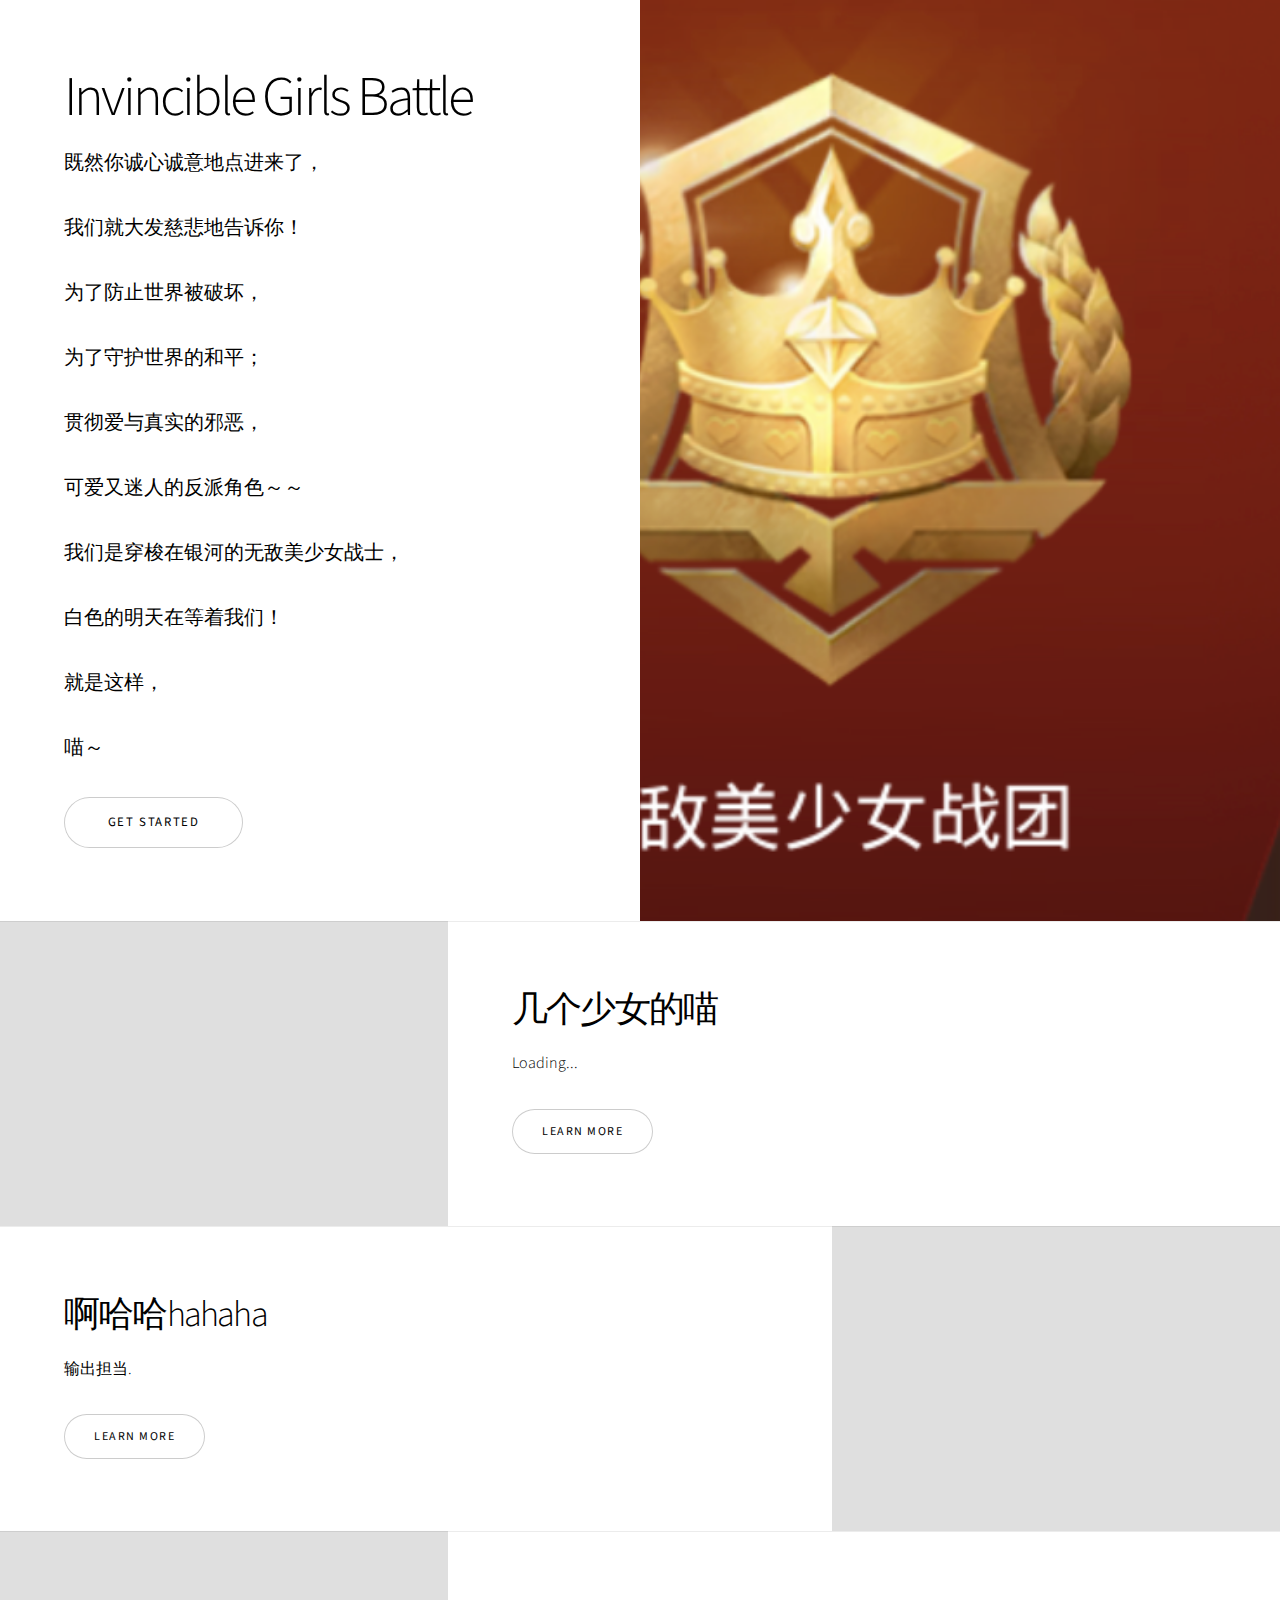
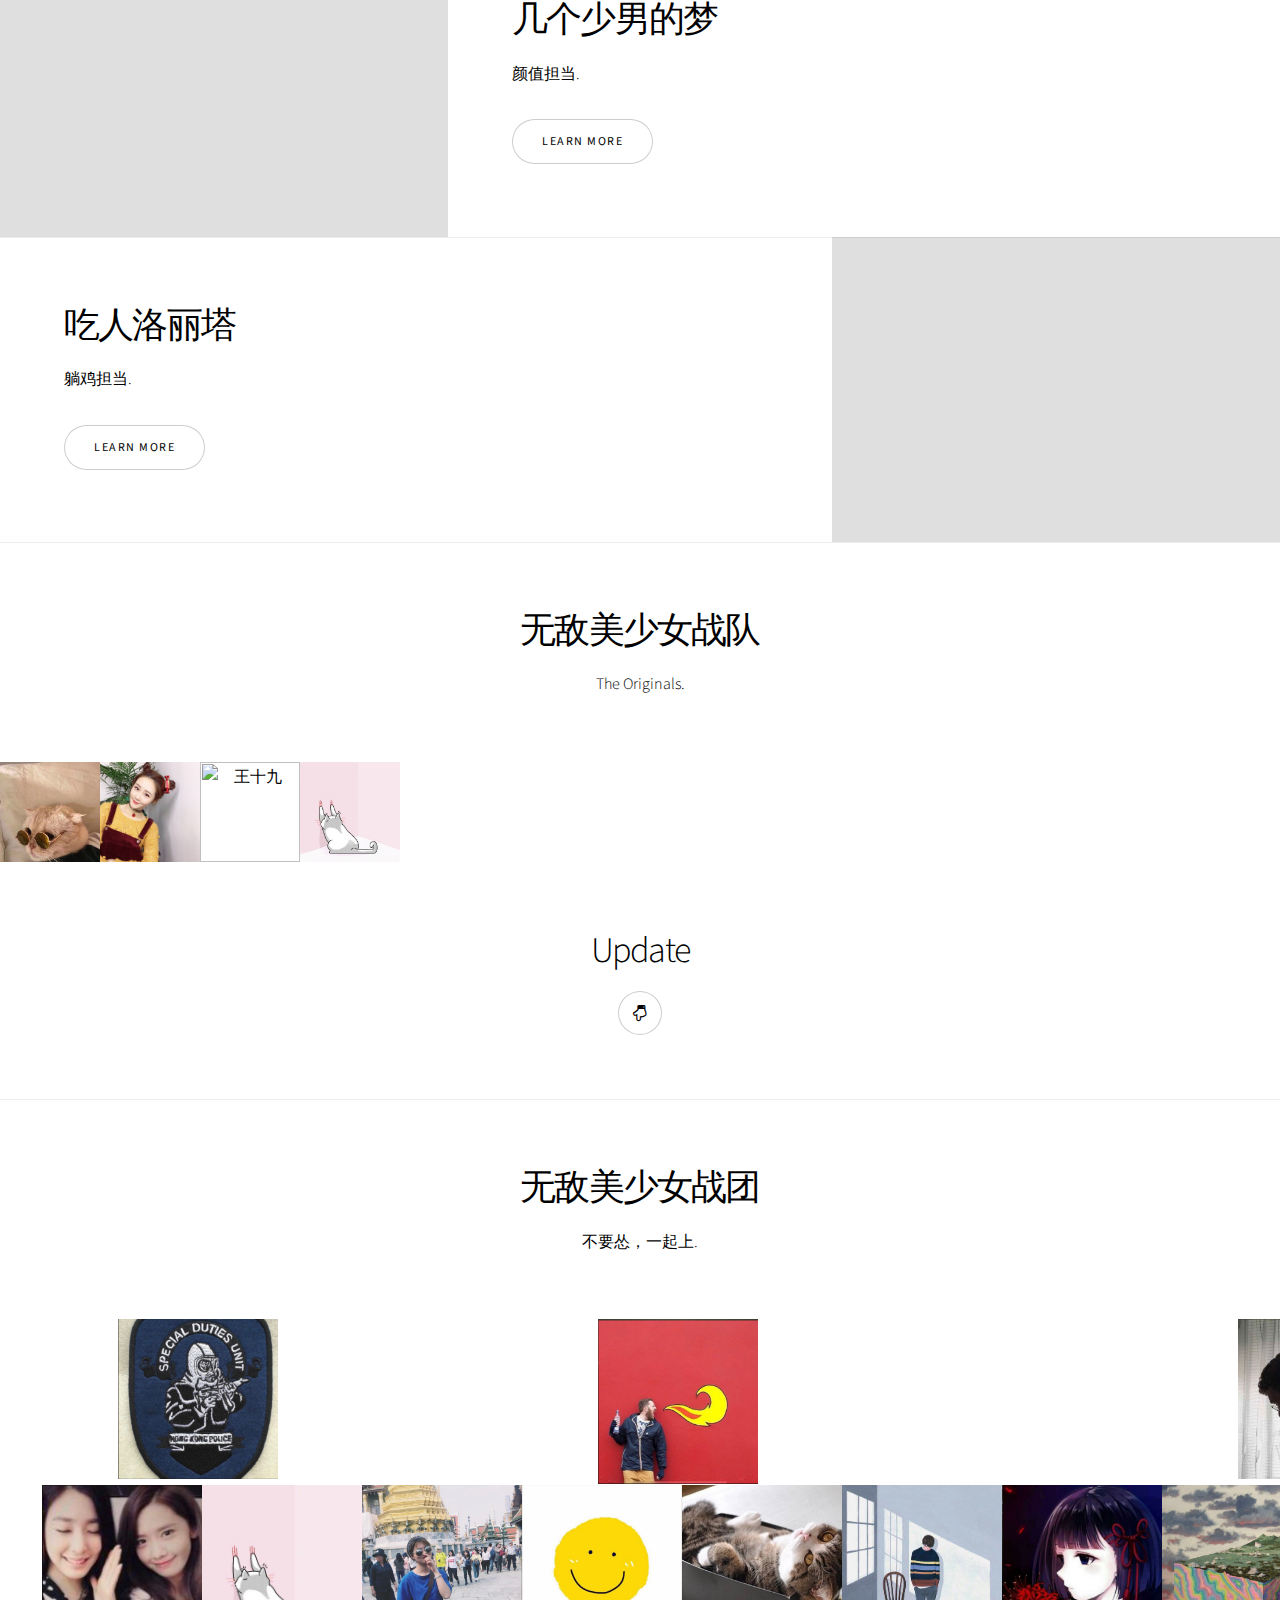
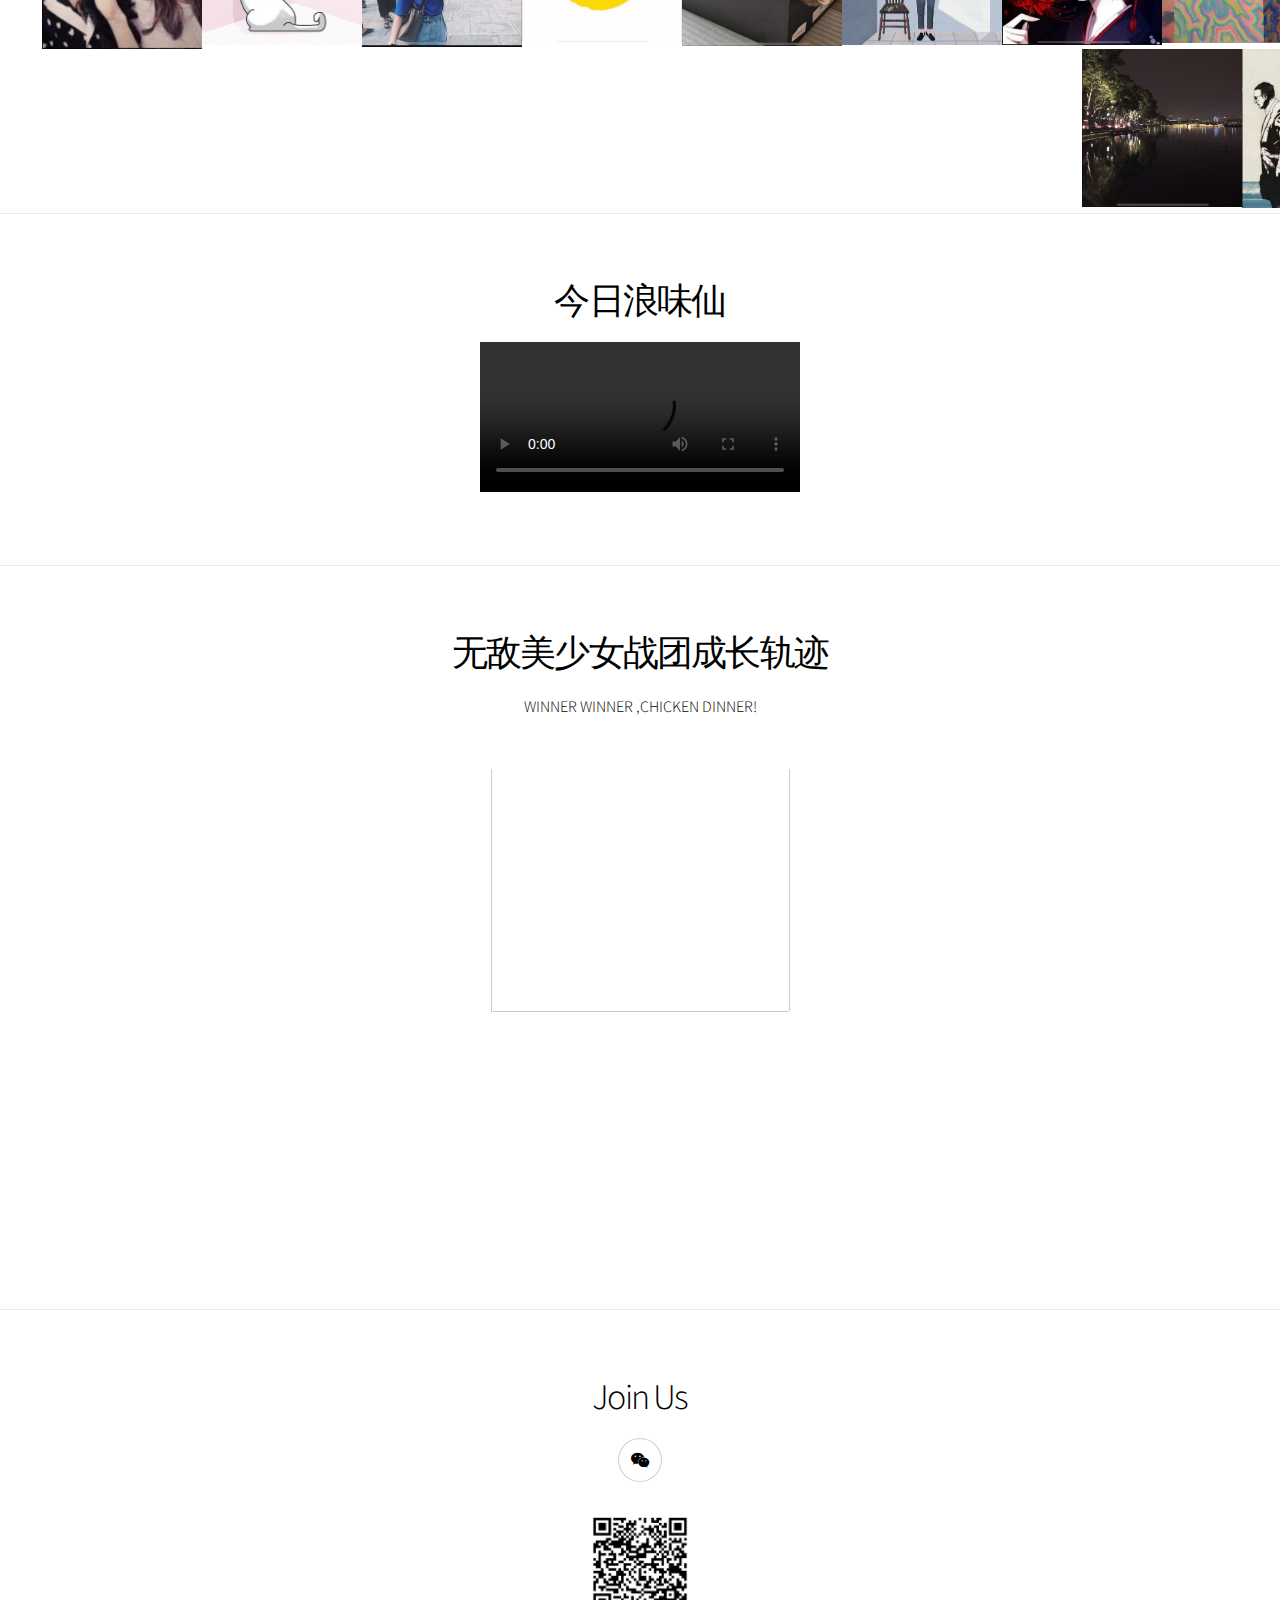
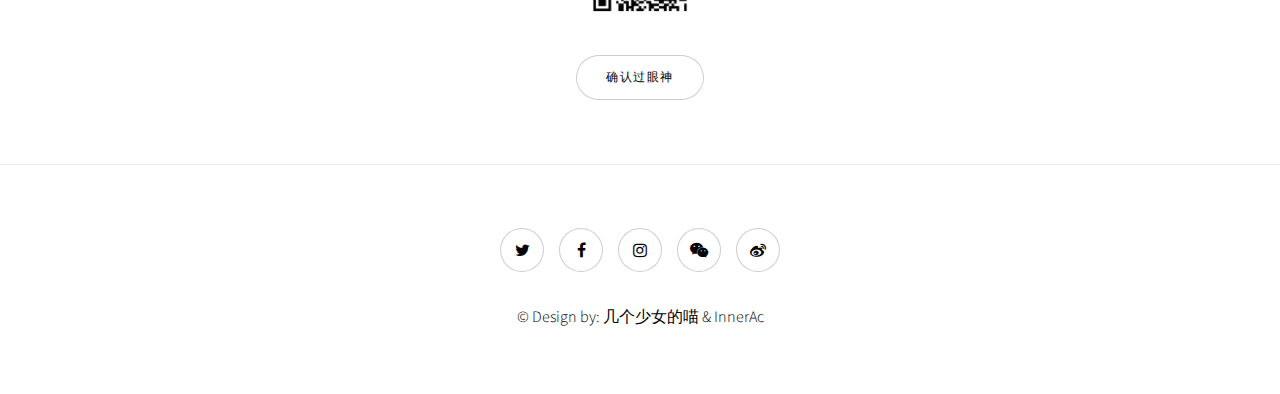
==== commit 2e425fdb: "始祖后边换行" ====
--- a/index.html
+++ b/index.html
@@ -106,7 +106,7 @@
 						</div>
 
 						<style>
-						.cheshi1 { width:500px; height:100px; float:left;}
+						.cheshi1 { width:500px; height:100px; float:center;}
 						.cheshi1 img { float:left; width:100px; height:100px;}
 						</style>
 						
@@ -117,7 +117,7 @@
 						<img src="images/gallery/my/不想被发现的jo.jpg"/ title="不想被发现的jo">
 						</div> 
 						
-						<div class="inner">
+						<div class="inner" style="clear:both;">
 							<h2>Update</h2>
 							<ul class="icons">
 								<li><a href="#" class="icon style2 fa-hand-o-down"><span class="label">Twitter</span></a></li>
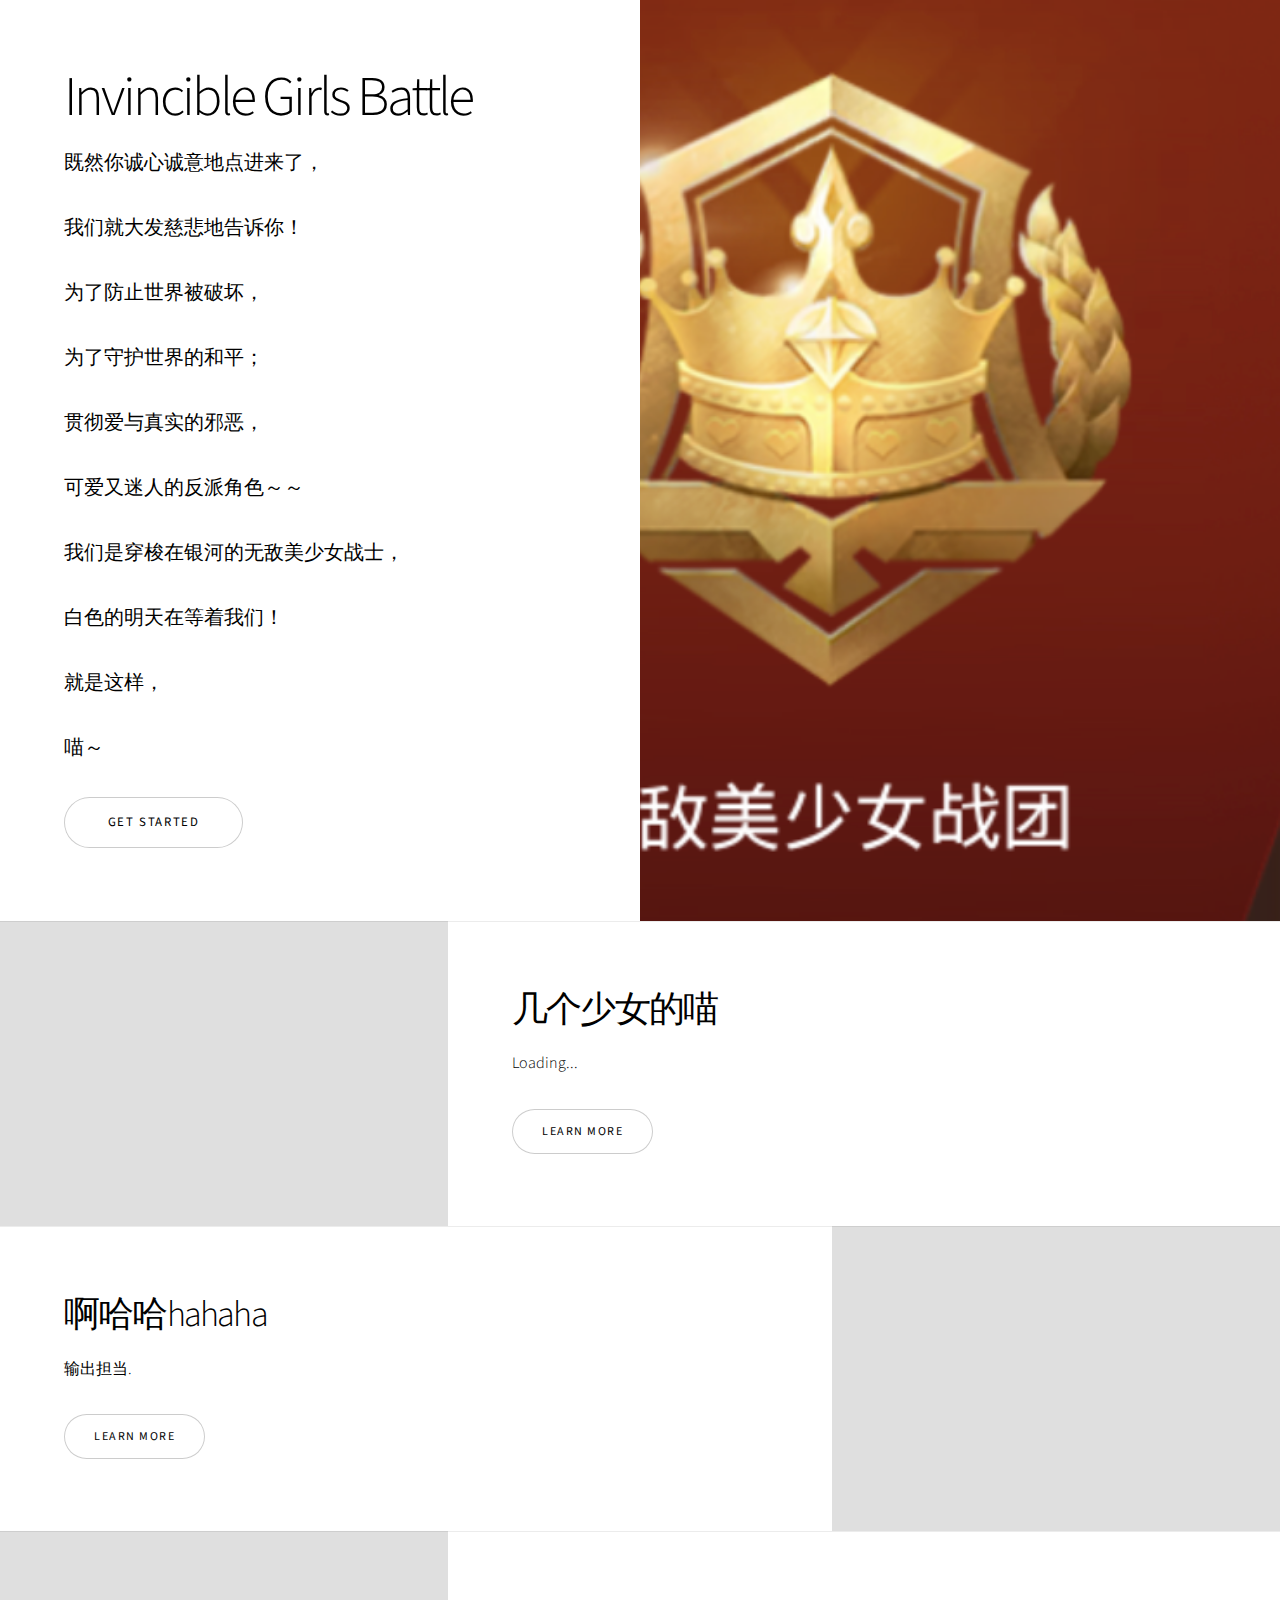
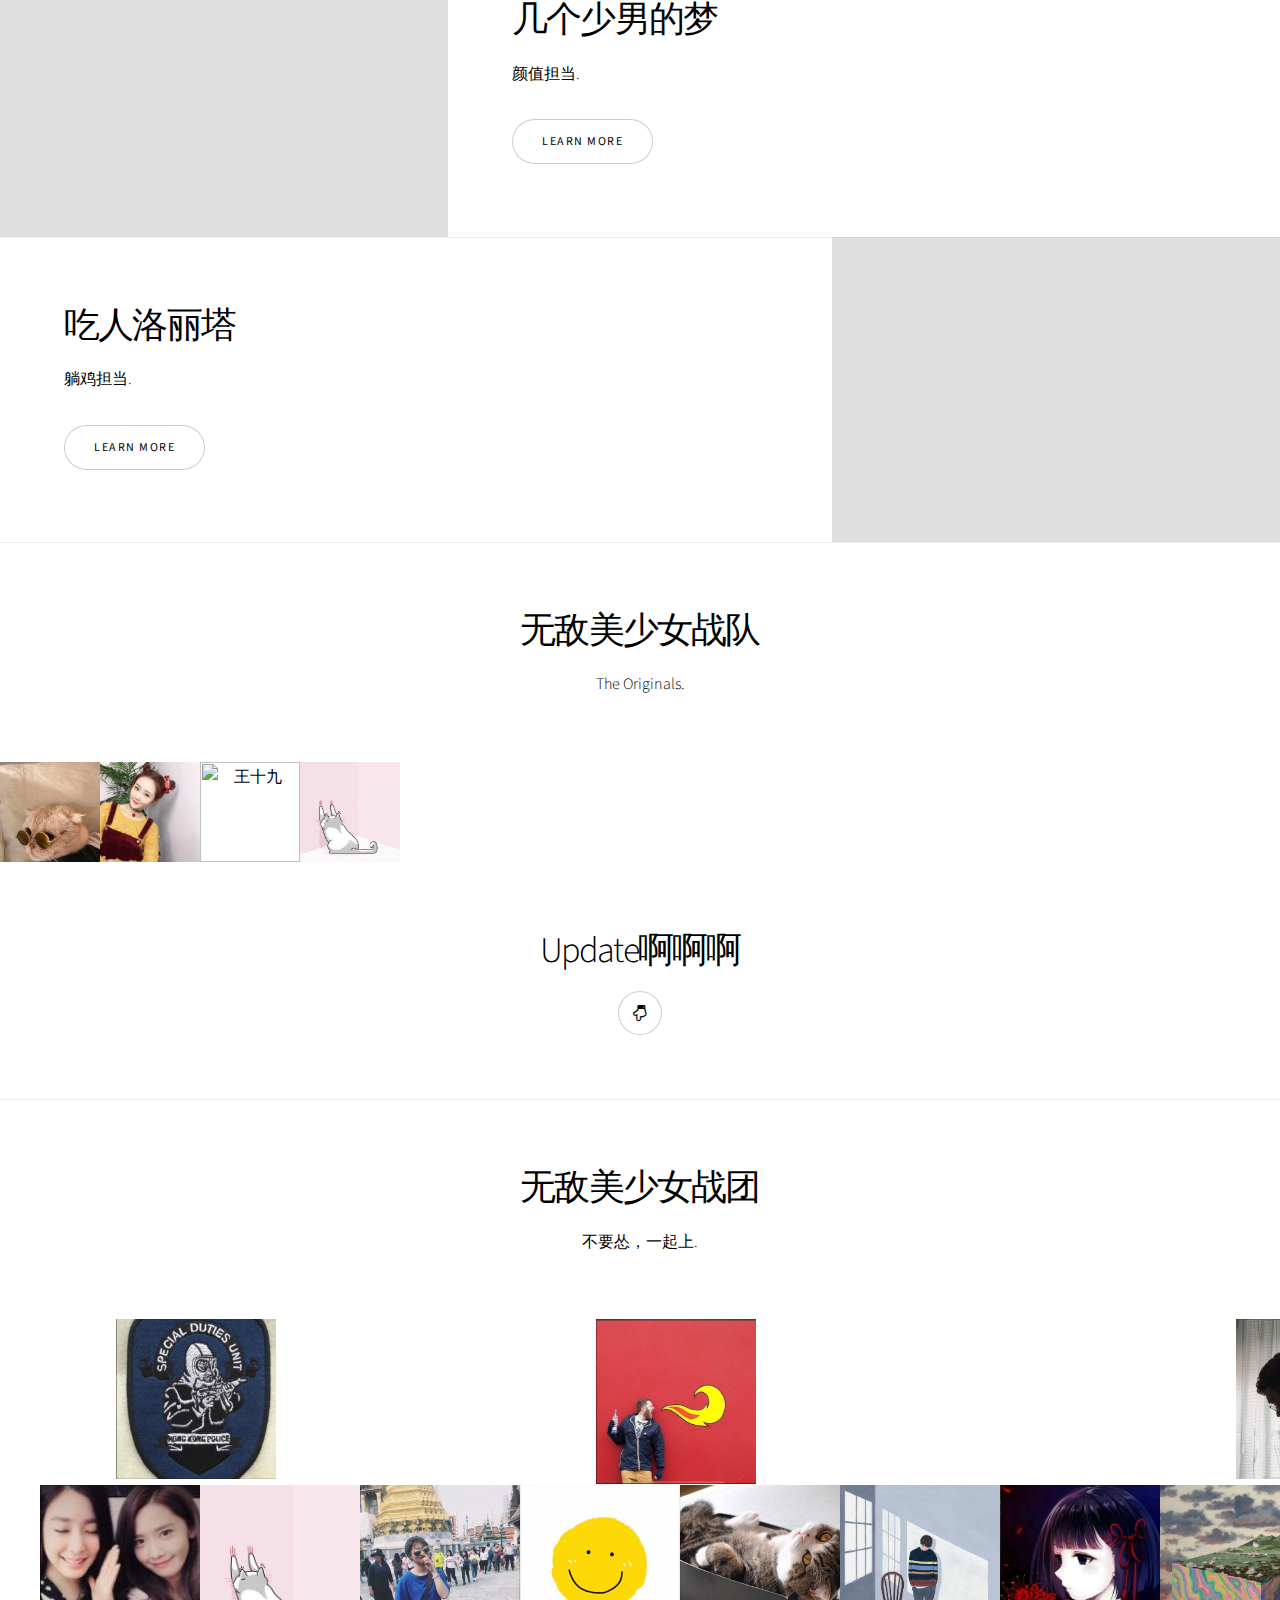
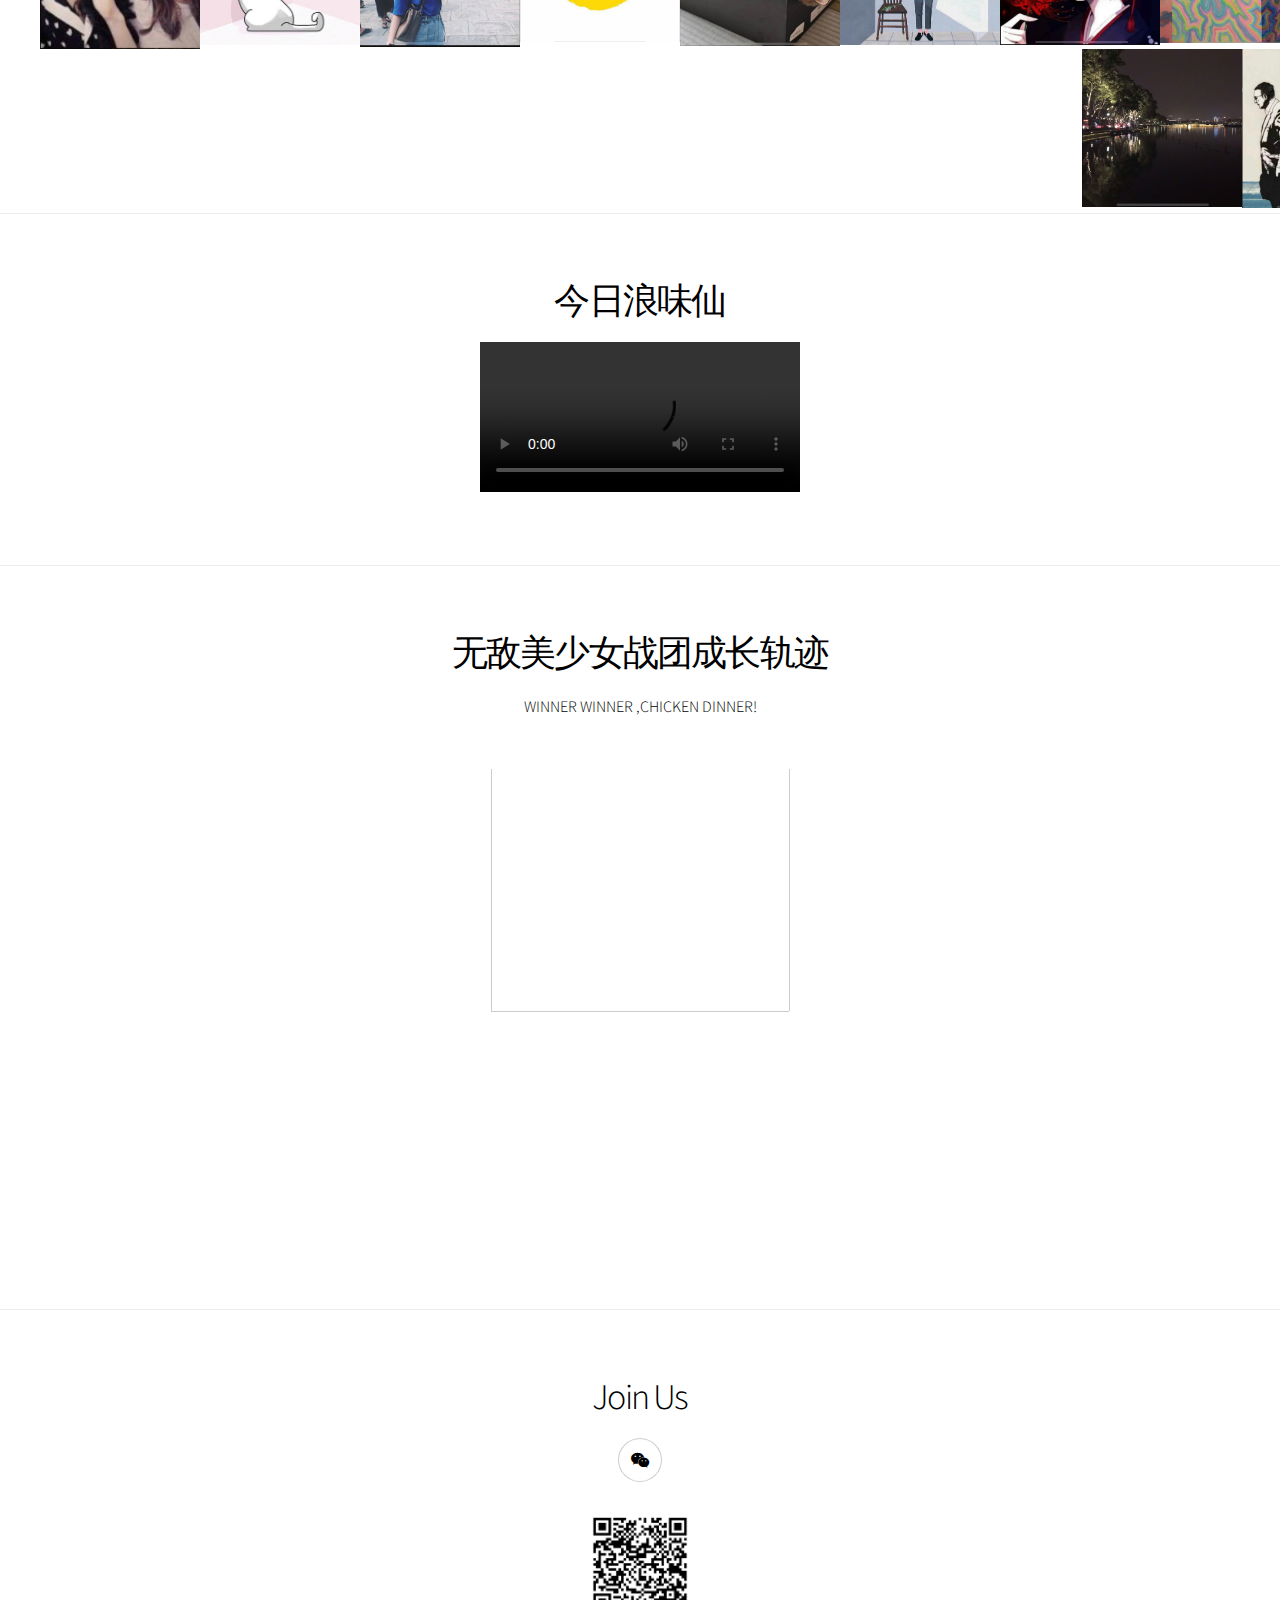
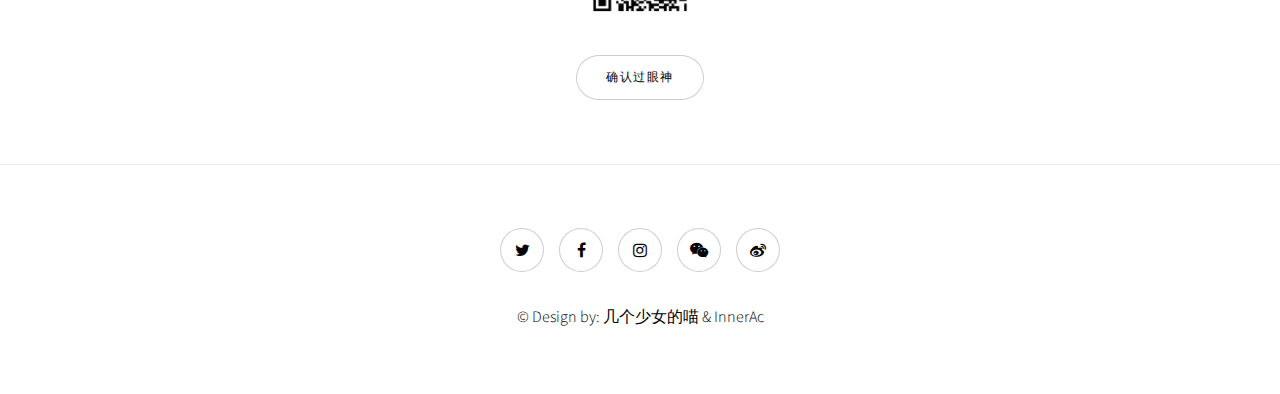
==== commit eecee772: "Update index.html" ====
--- a/index.html
+++ b/index.html
@@ -106,7 +106,7 @@
 						</div>
 
 						<style>
-						.cheshi1 { width:500px; height:100px; float:center;}
+						.cheshi1 { width:400px; height:100px; float:center;}
 						.cheshi1 img { float:left; width:100px; height:100px;}
 						</style>
 						
@@ -118,7 +118,7 @@
 						</div> 
 						
 						<div class="inner" style="clear:both;">
-							<h2>Update</h2>
+							<h2>Update啊啊啊</h2>
 							<ul class="icons">
 								<li><a href="#" class="icon style2 fa-hand-o-down"><span class="label">Twitter</span></a></li>
 							</ul>
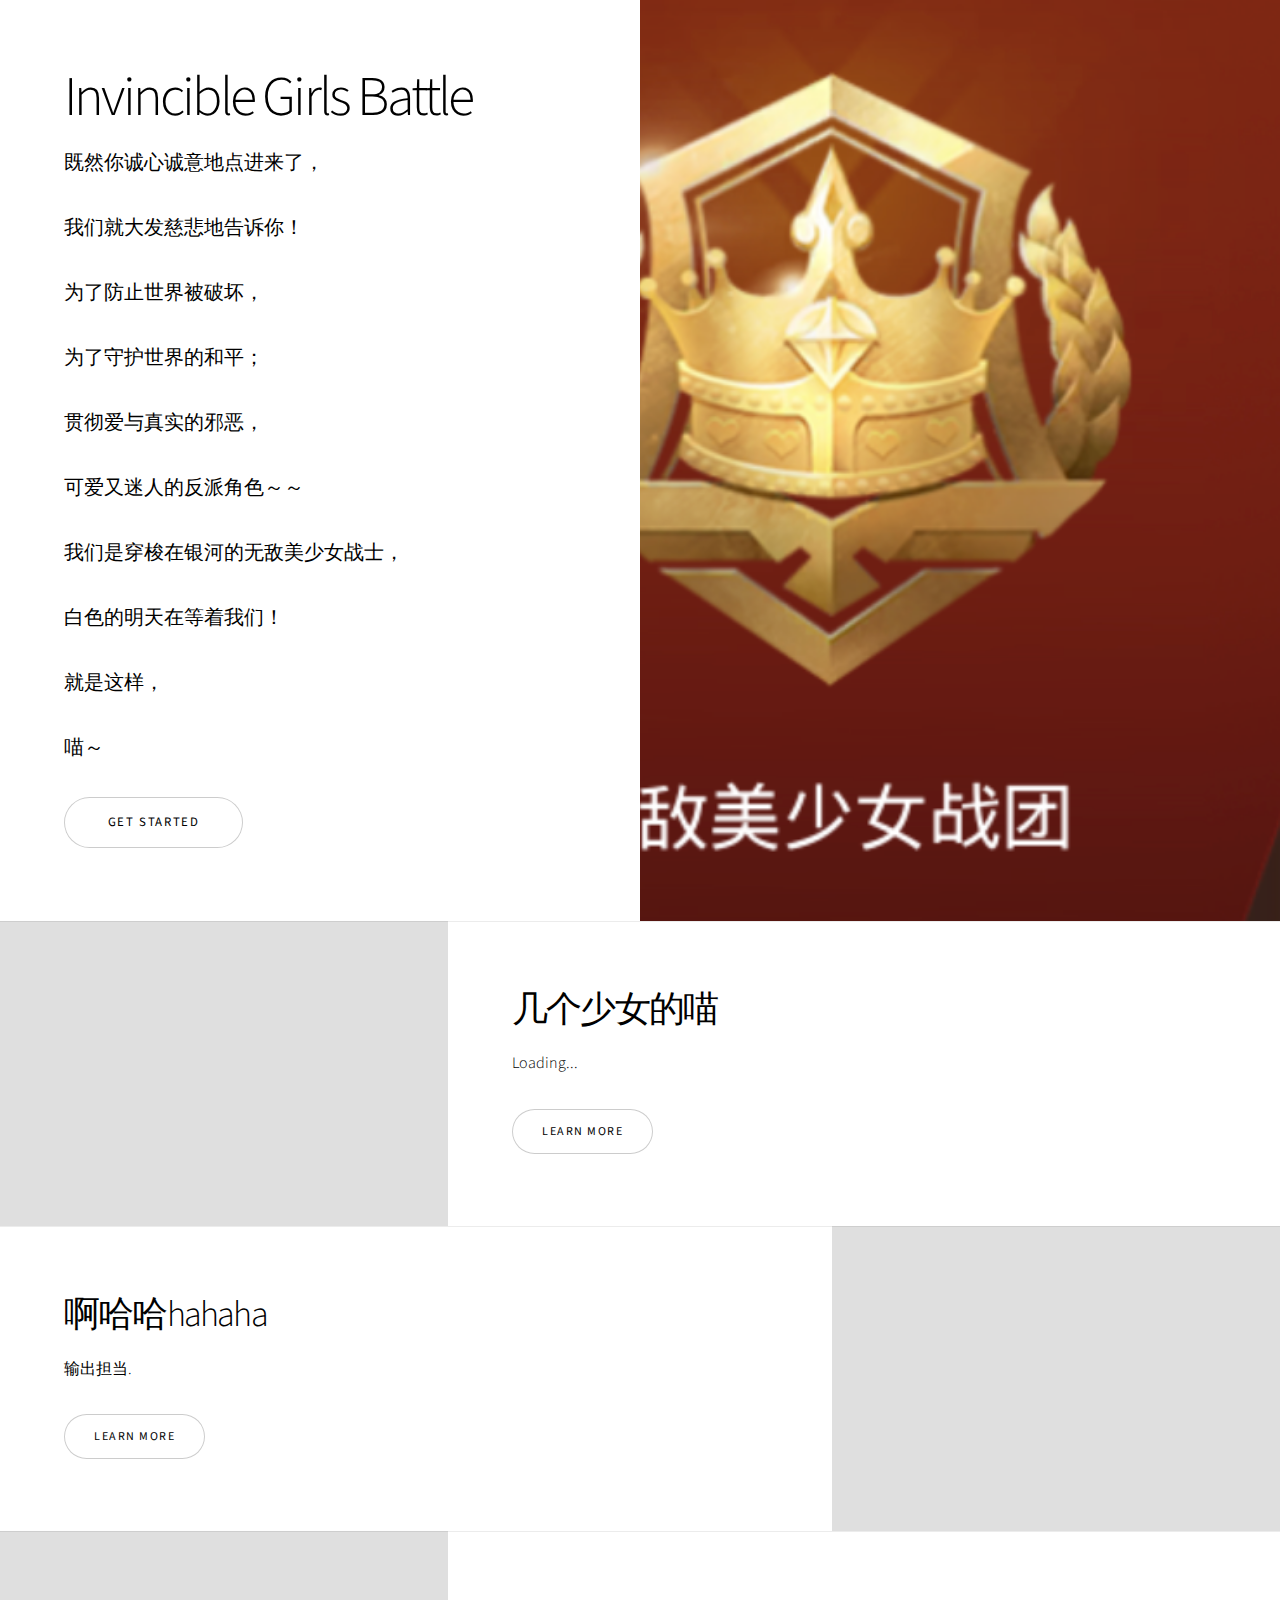
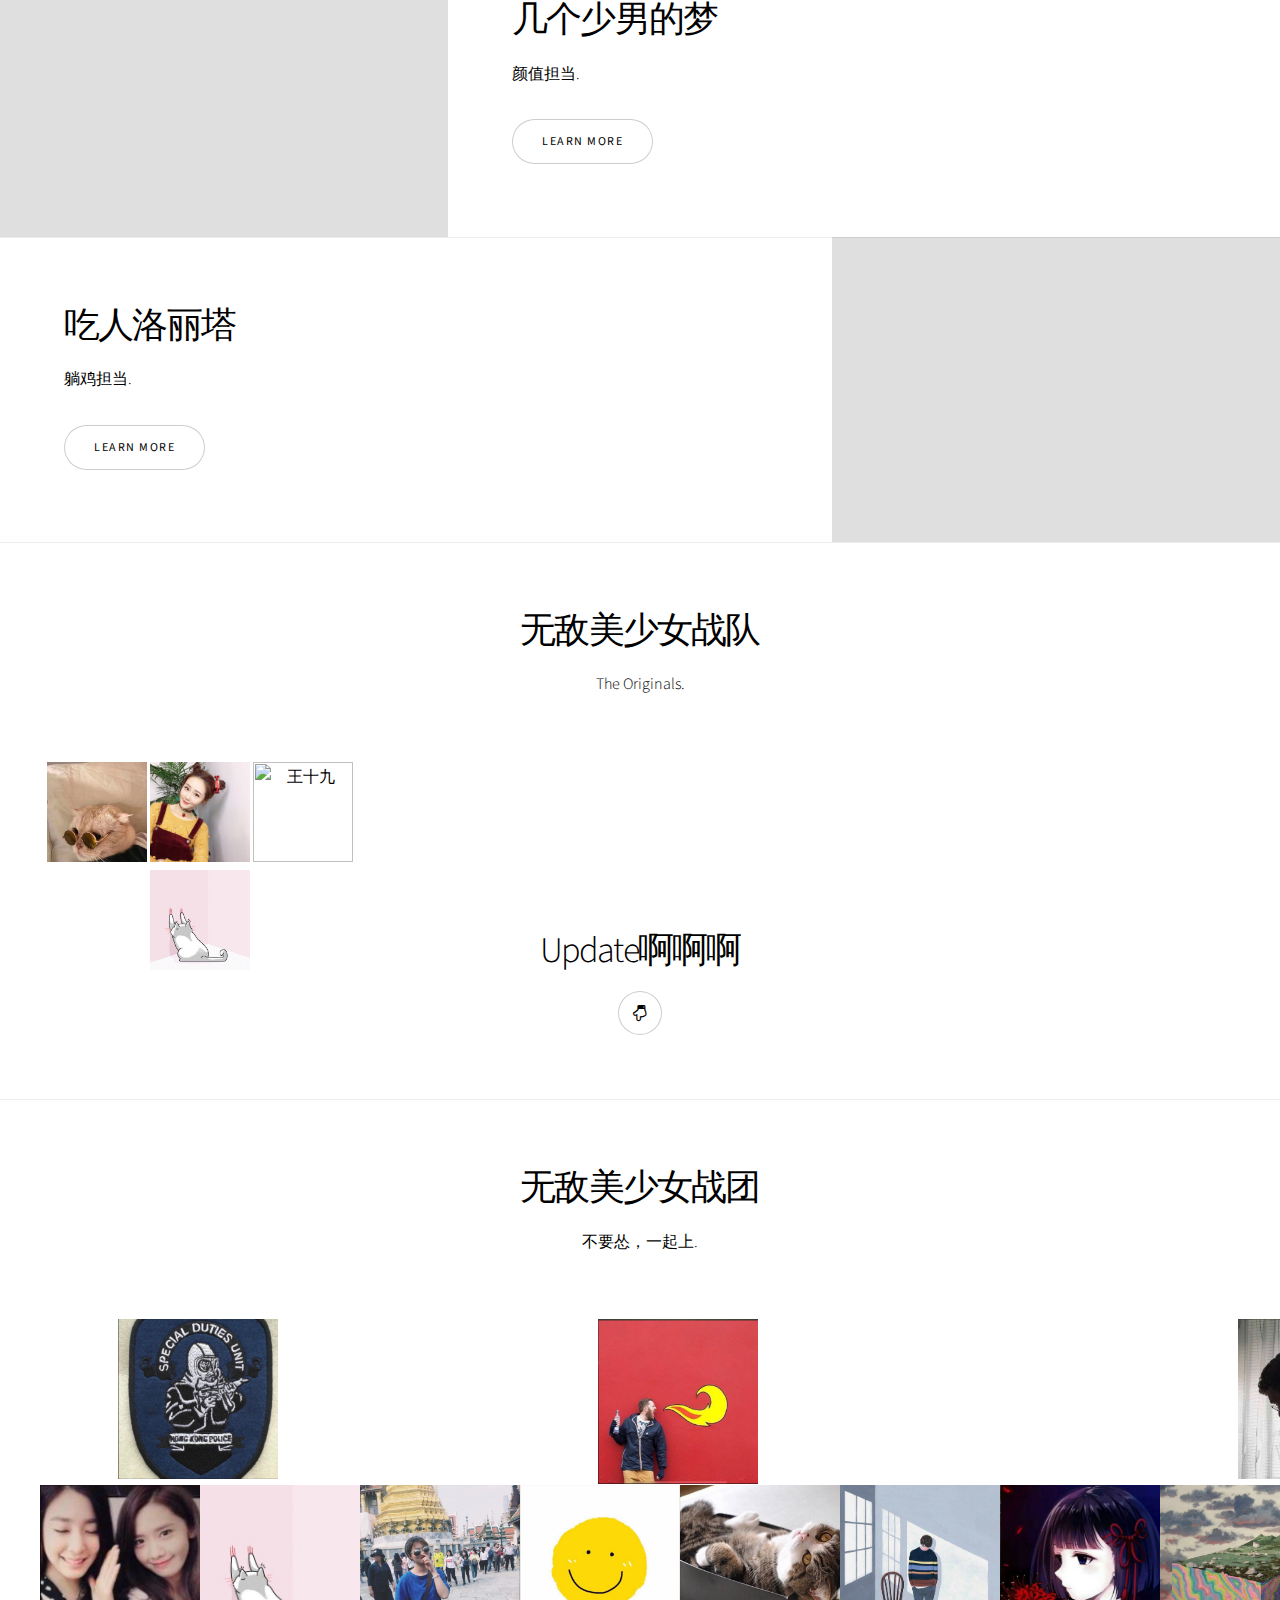
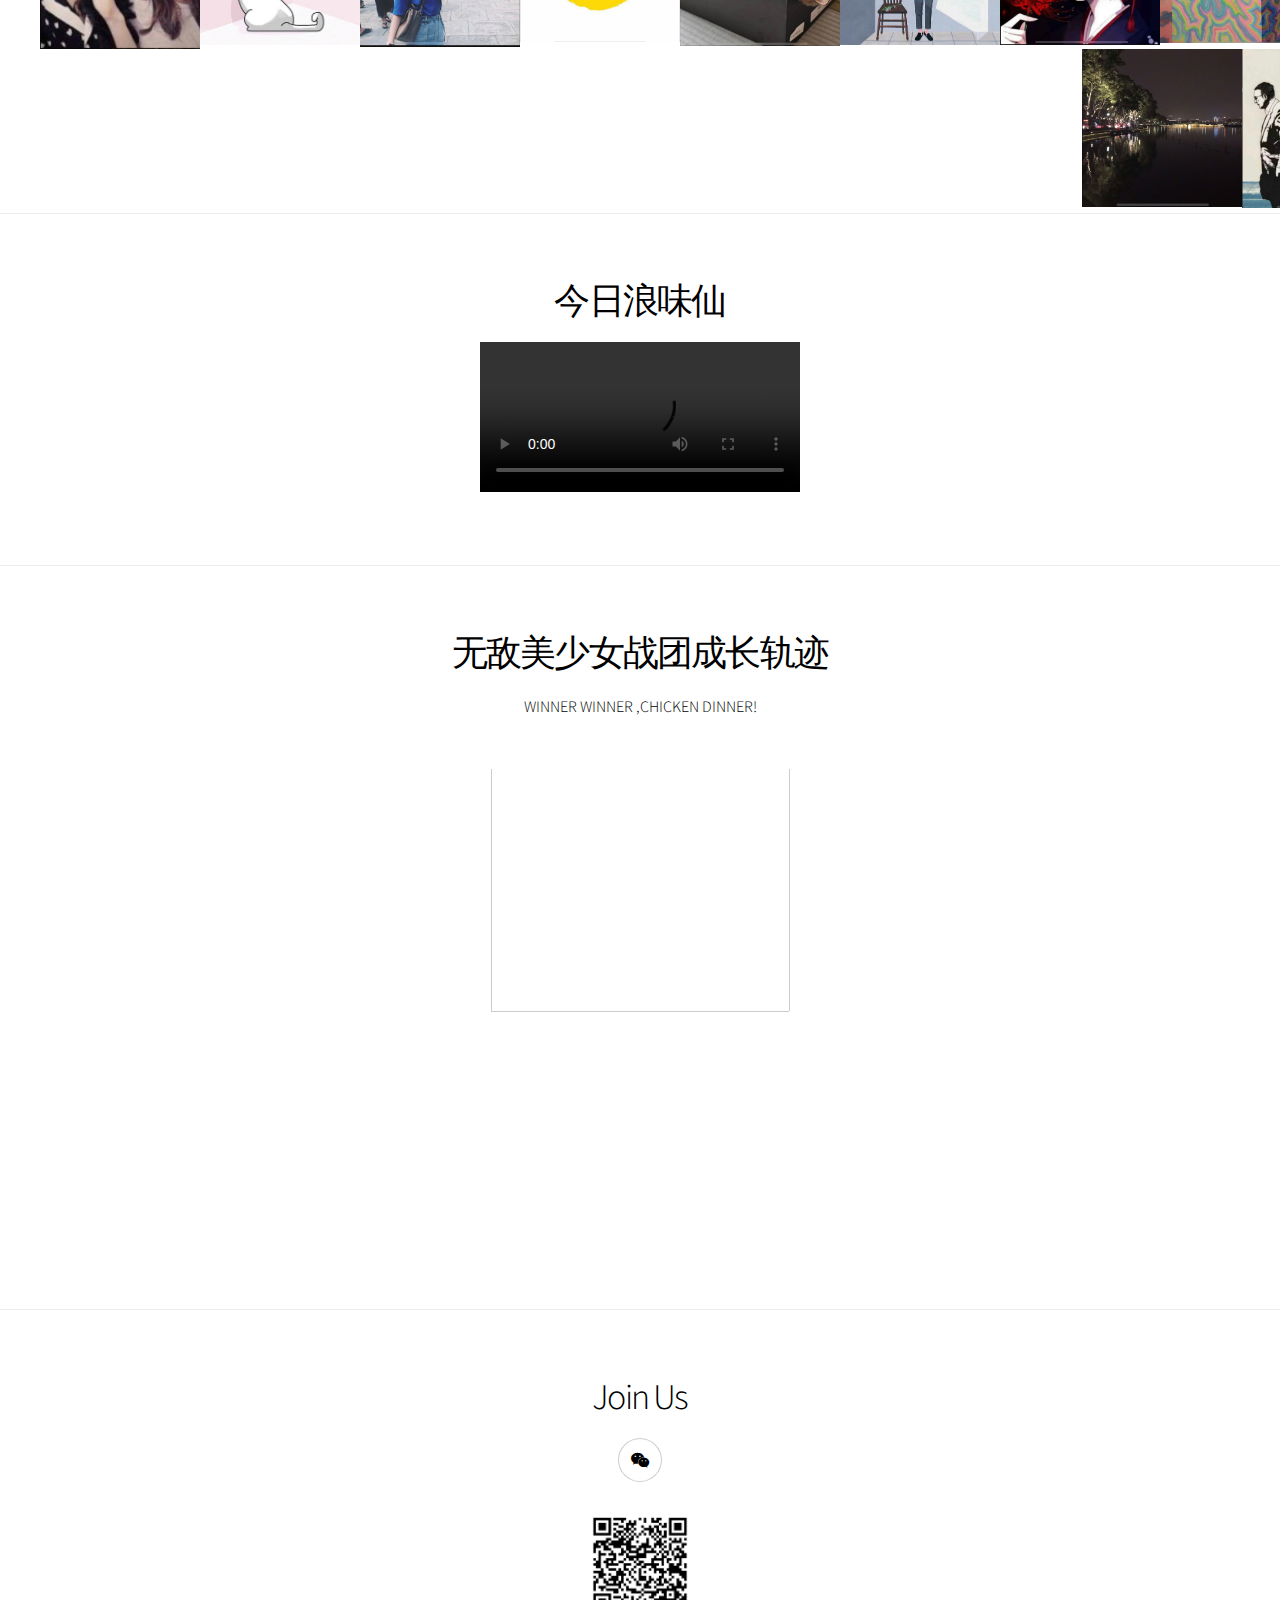
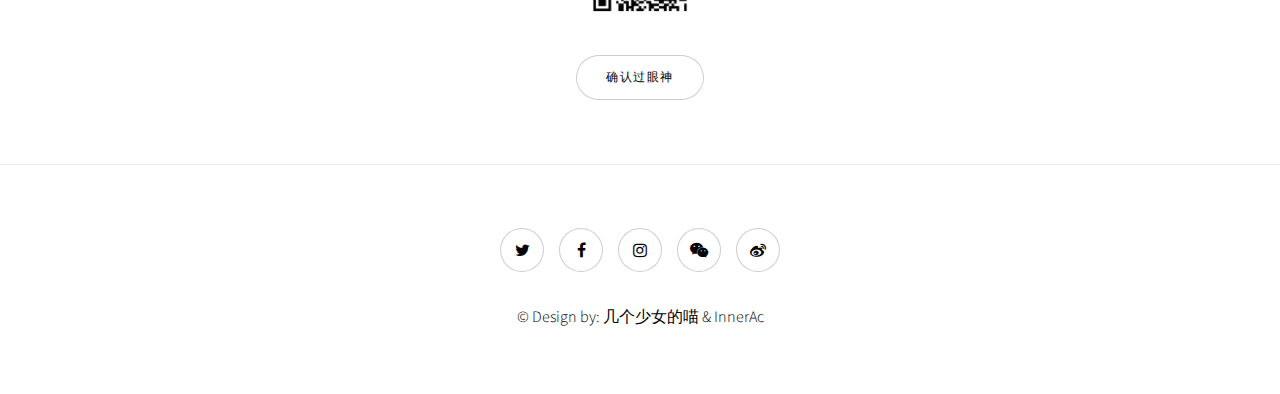
==== commit 216b7d5b: "Update index.html" ====
--- a/index.html
+++ b/index.html
@@ -107,7 +107,7 @@
 
 						<style>
 						.cheshi1 { width:400px; height:100px; float:center;}
-						.cheshi1 img { float:left; width:100px; height:100px;}
+						.cheshi1 img { float:center; width:100px; height:100px;}
 						</style>
 						
 						<div class="cheshi1">
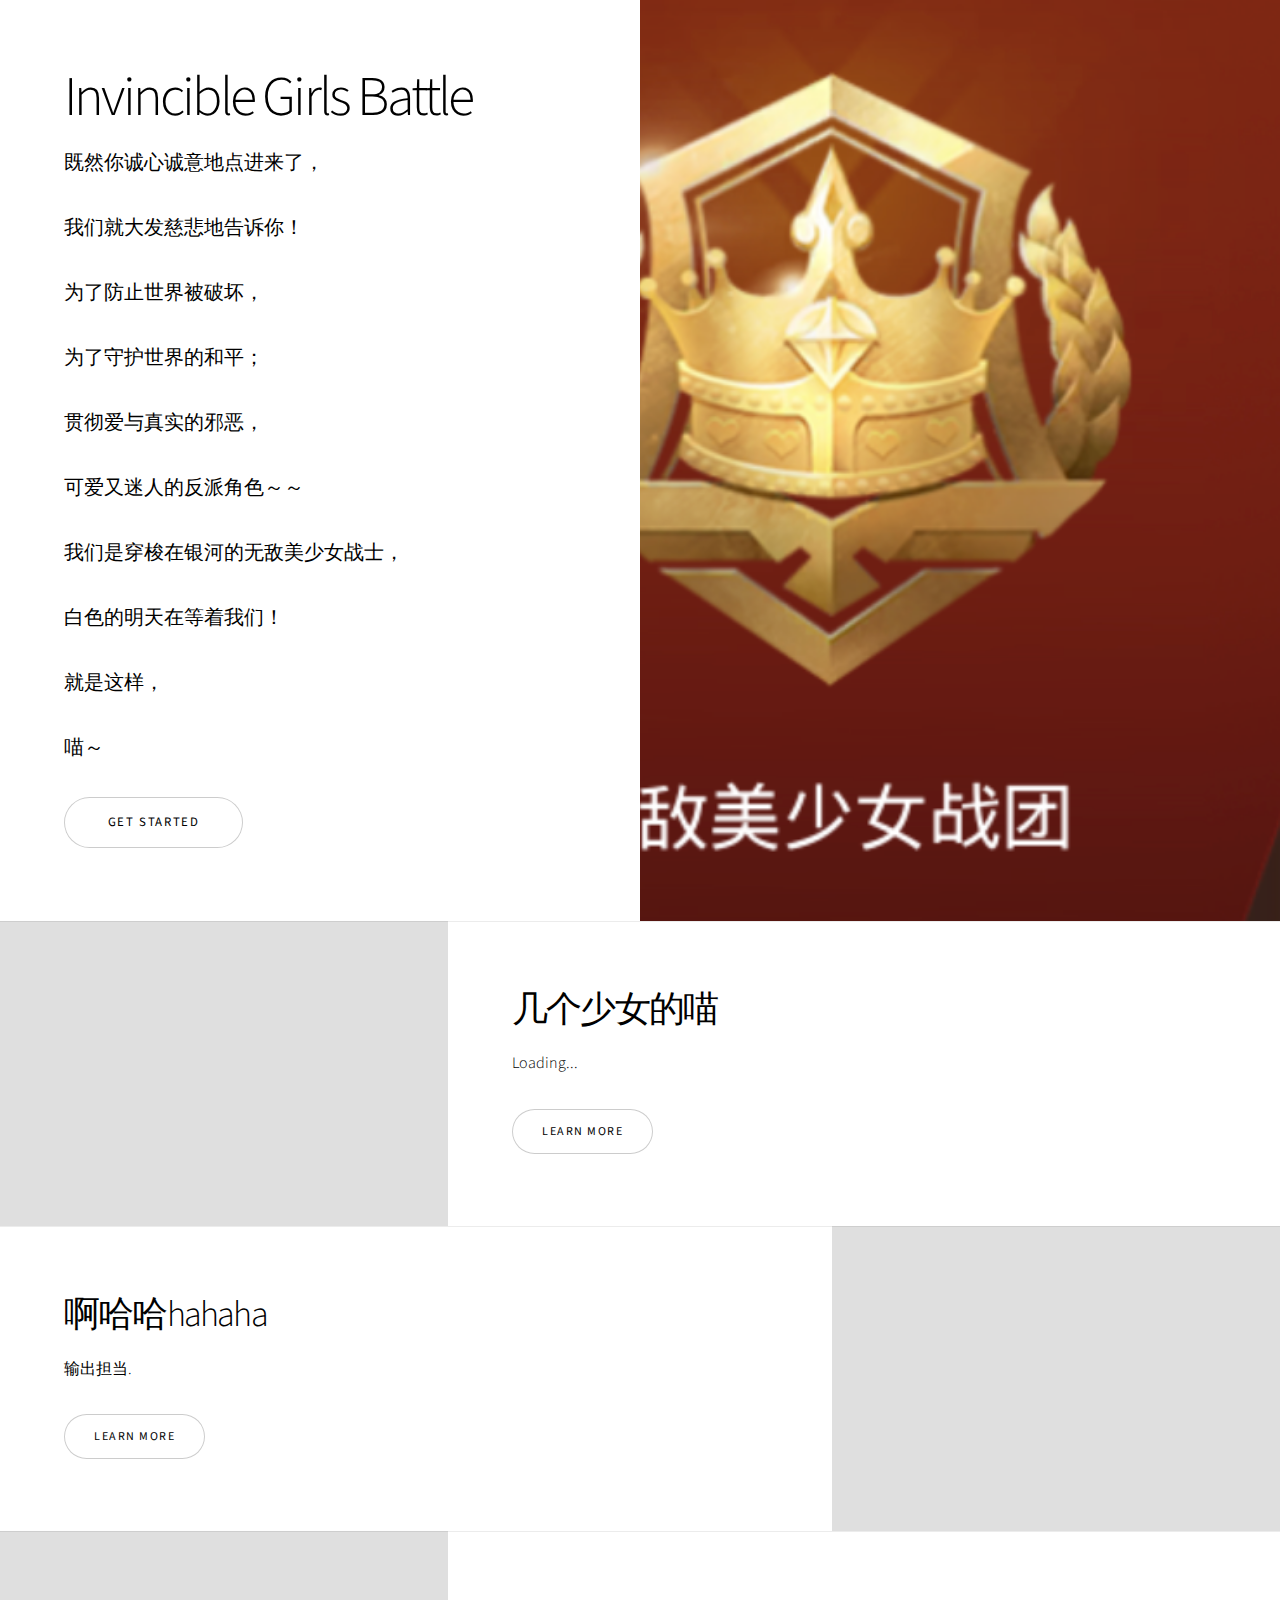
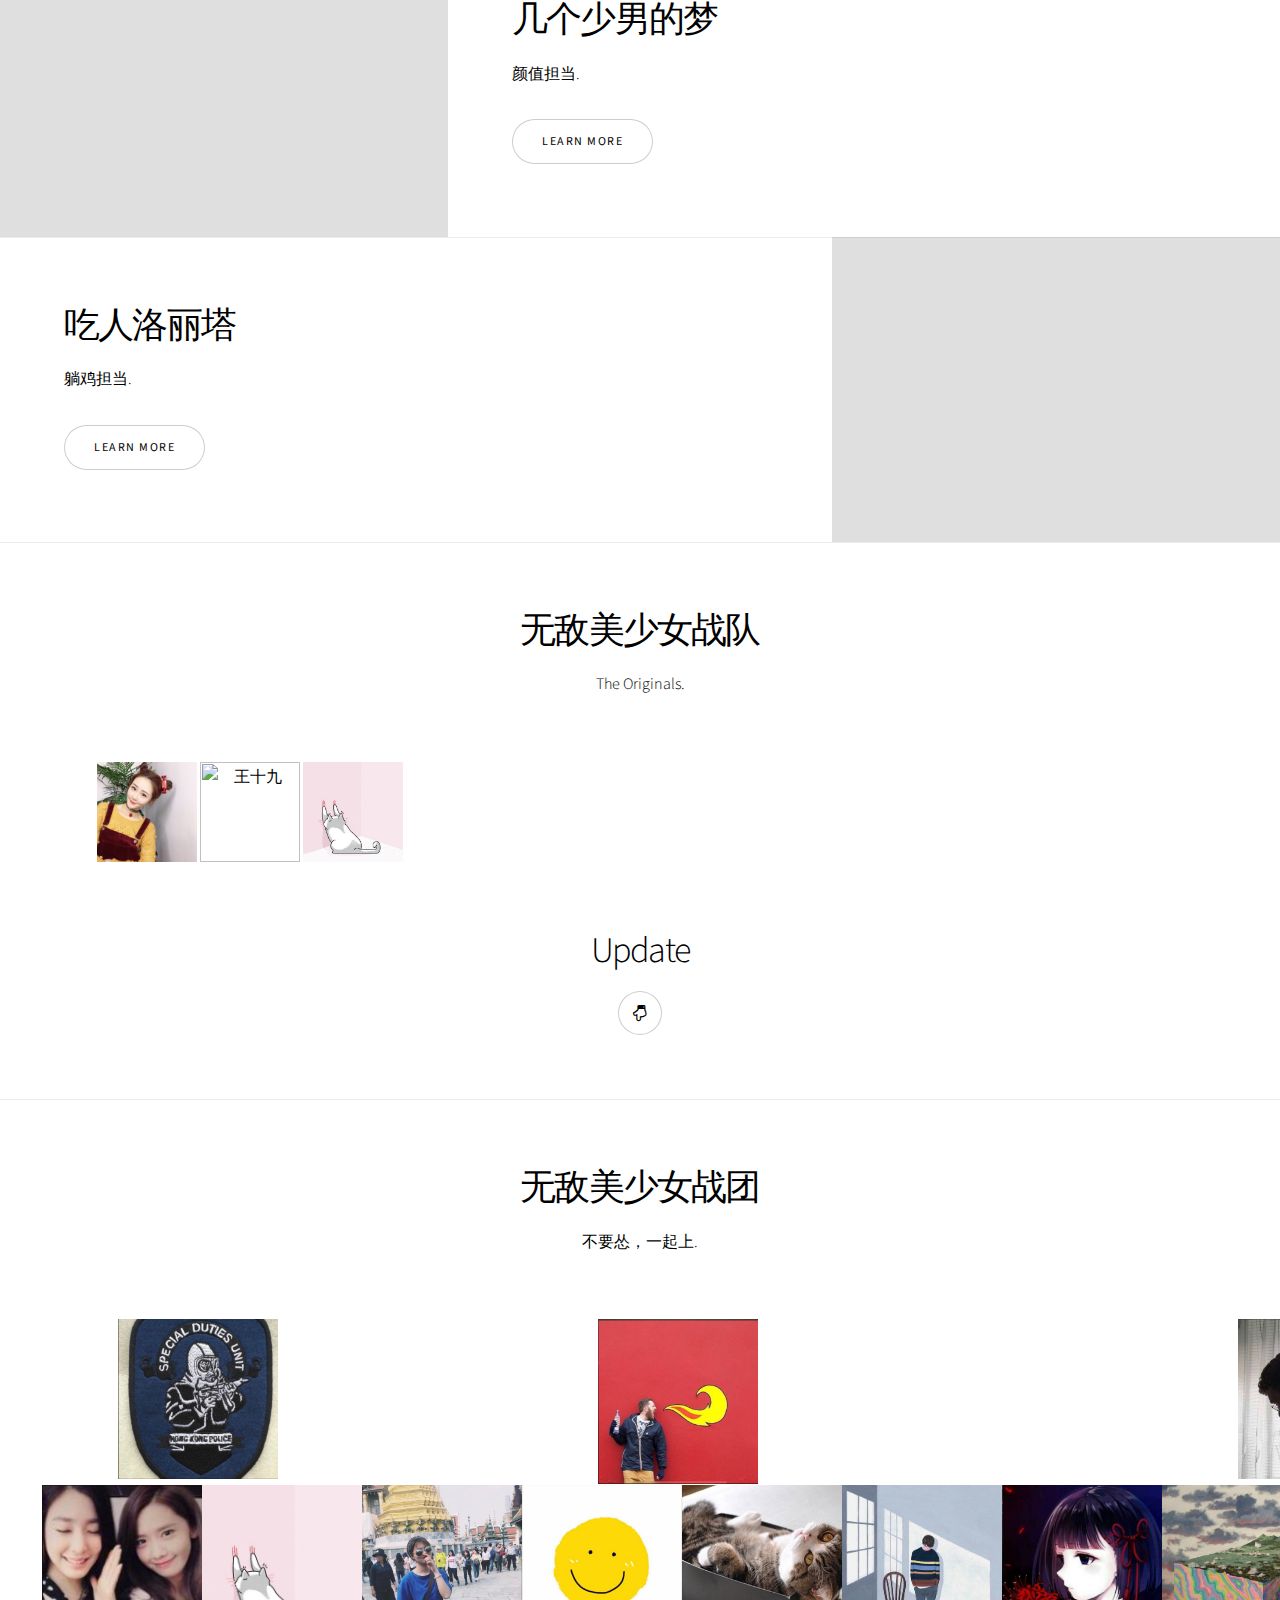
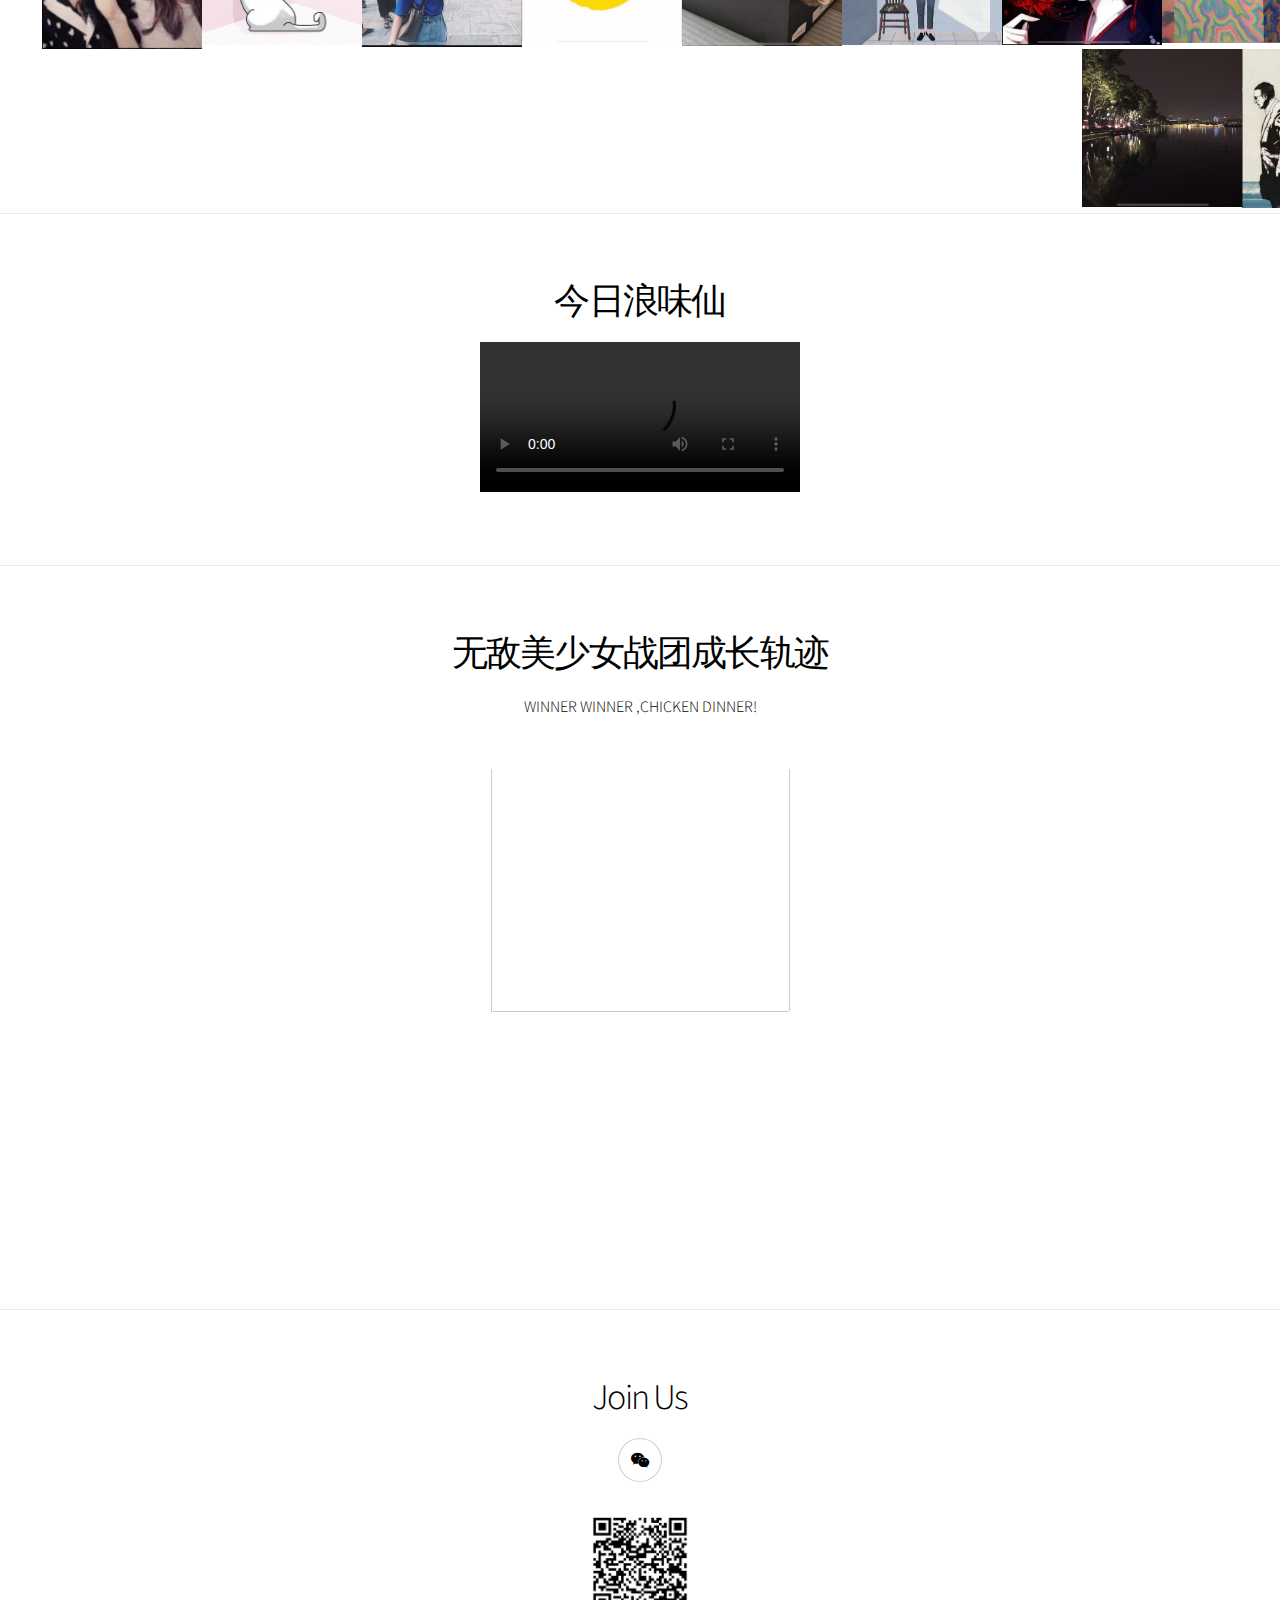
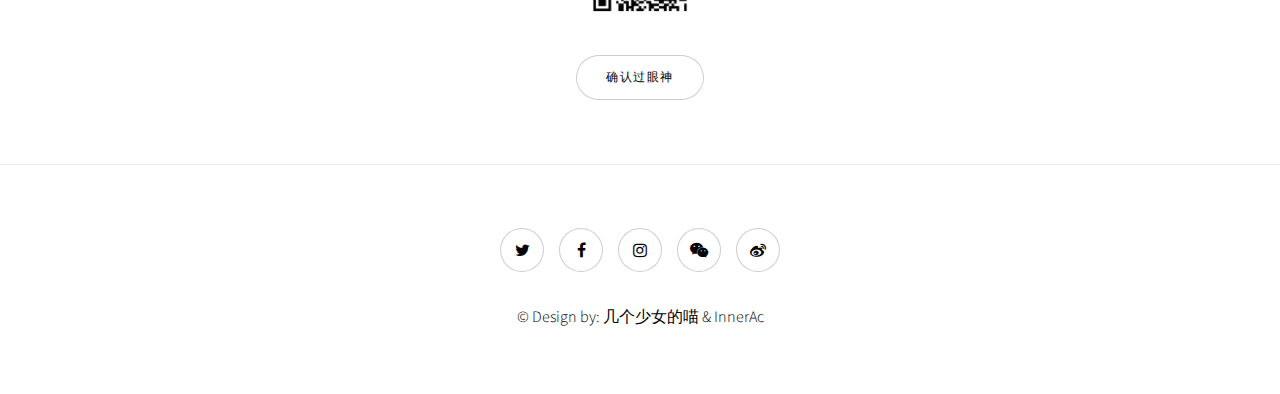
==== commit d831d7d0: "Update index.html" ====
--- a/index.html
+++ b/index.html
@@ -106,19 +106,18 @@
 						</div>
 
 						<style>
-						.cheshi1 { width:400px; height:100px; float:center;}
+						.cheshi1 { width:500px; height:100px; float:center;}
 						.cheshi1 img { float:center; width:100px; height:100px;}
 						</style>
 						
 						<div class="cheshi1">
-						<img src="images/gallery/my/qi.jpg"/ title="我吃鸡你吃鸡架">
 						<img src="images/gallery/my/guo.jpg"/ title="叫我灿烂的李小">	
 						<img src="images/gallery/my/rong.jpg"/ title="王十九">
 						<img src="images/gallery/my/不想被发现的jo.jpg"/ title="不想被发现的jo">
 						</div> 
 						
 						<div class="inner" style="clear:both;">
-							<h2>Update啊啊啊</h2>
+							<h2>Update</h2>
 							<ul class="icons">
 								<li><a href="#" class="icon style2 fa-hand-o-down"><span class="label">Twitter</span></a></li>
 							</ul>
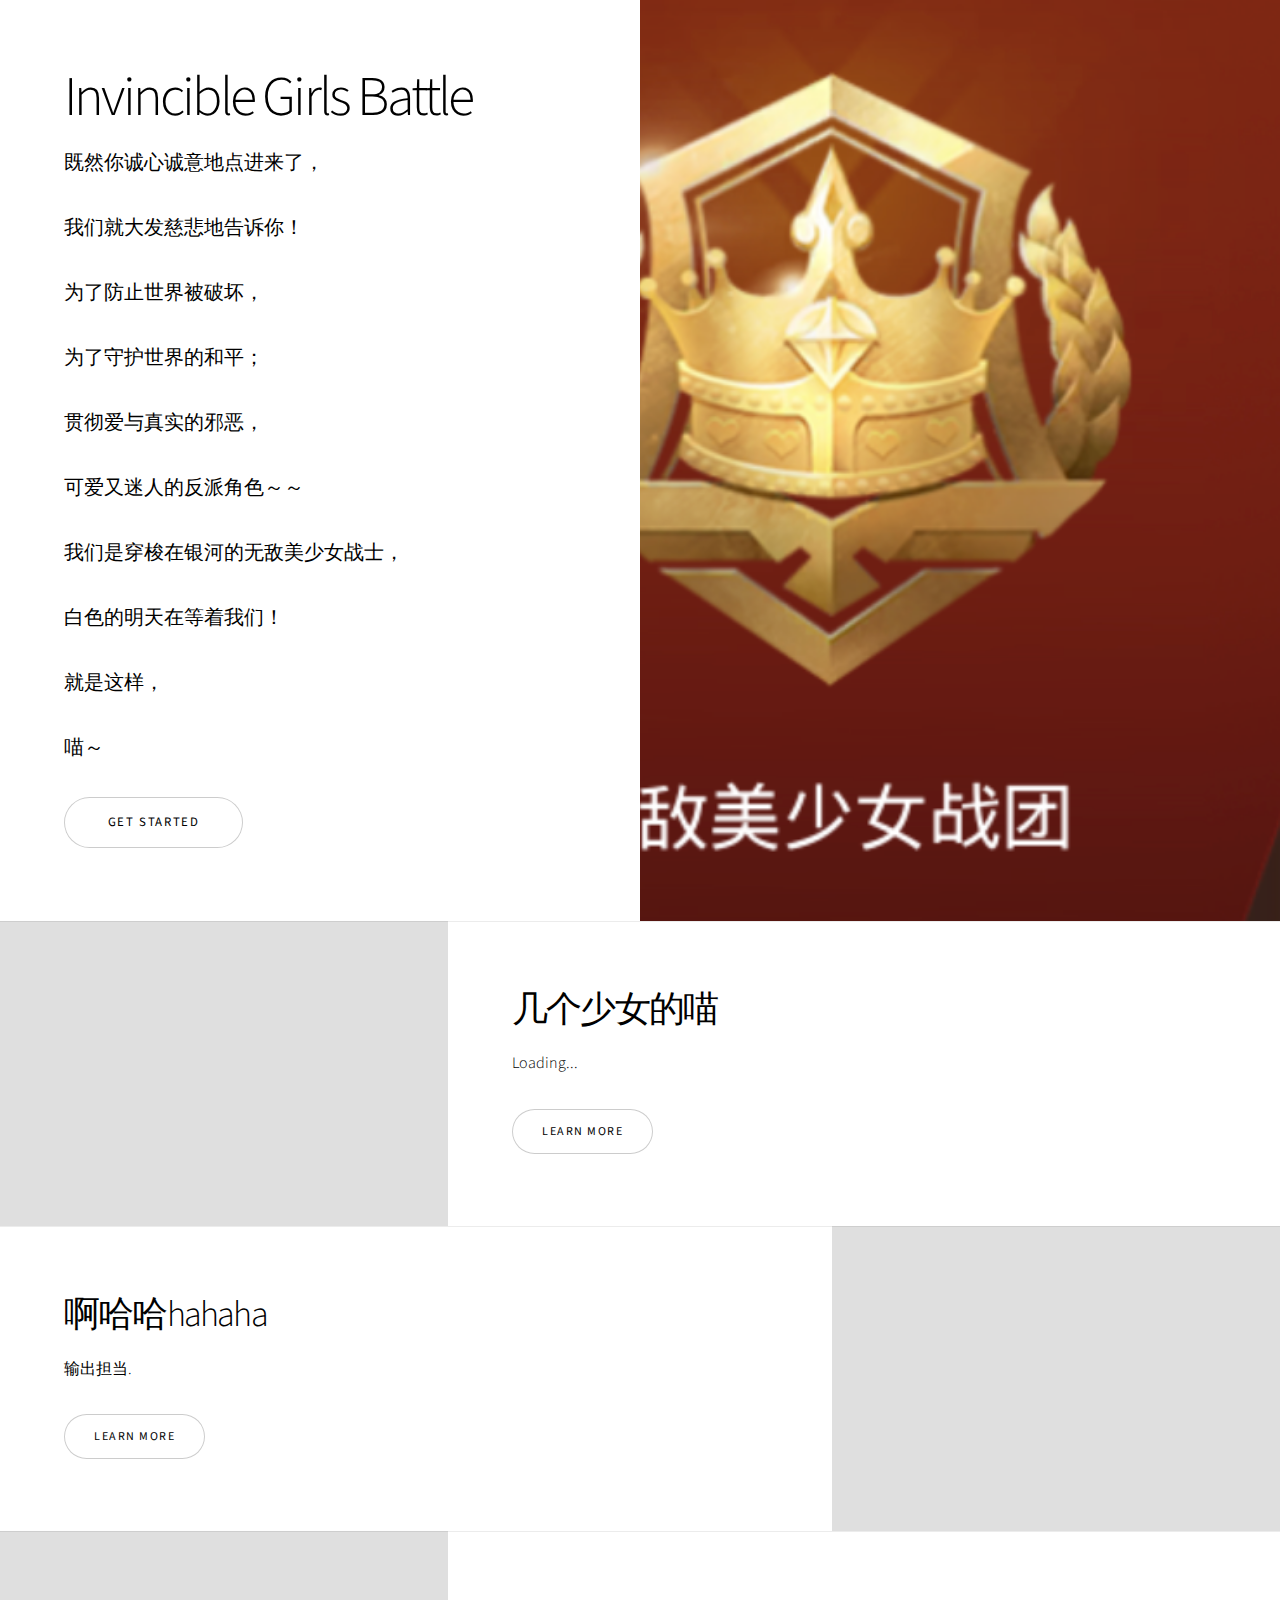
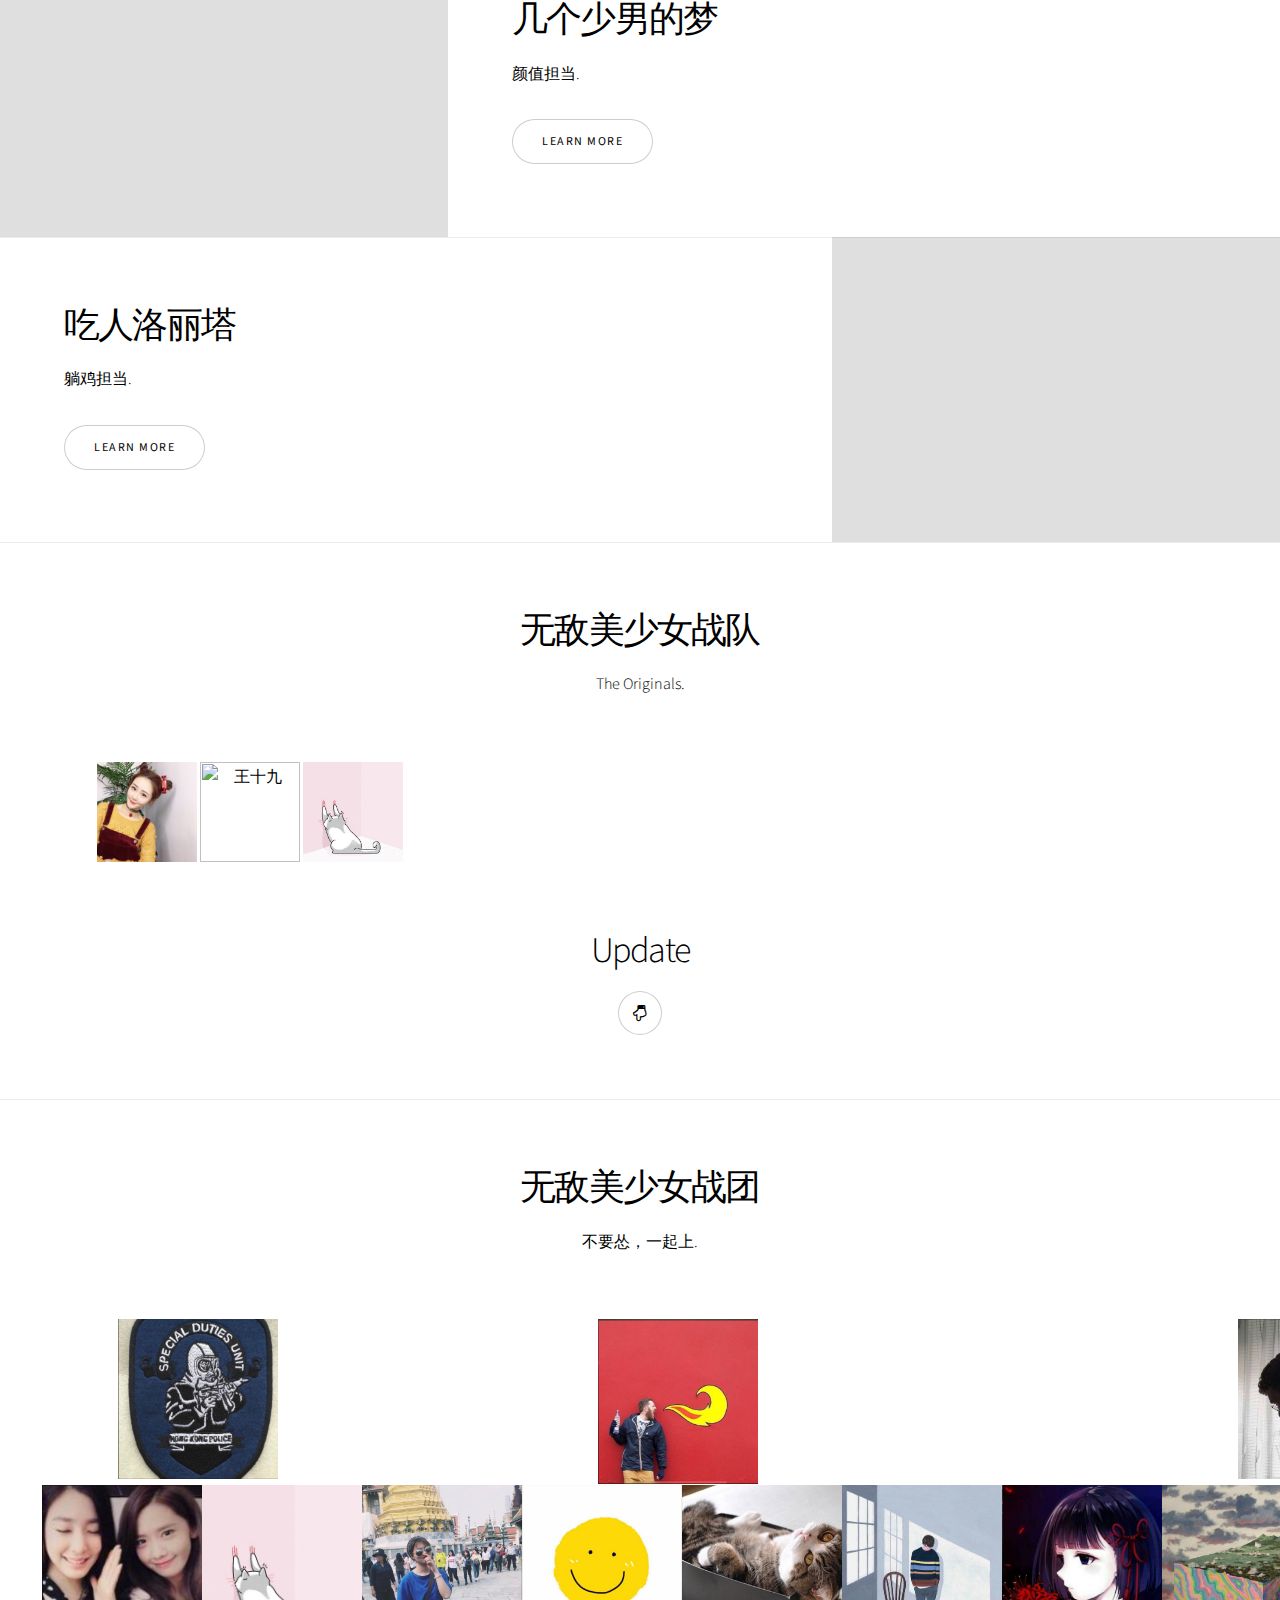
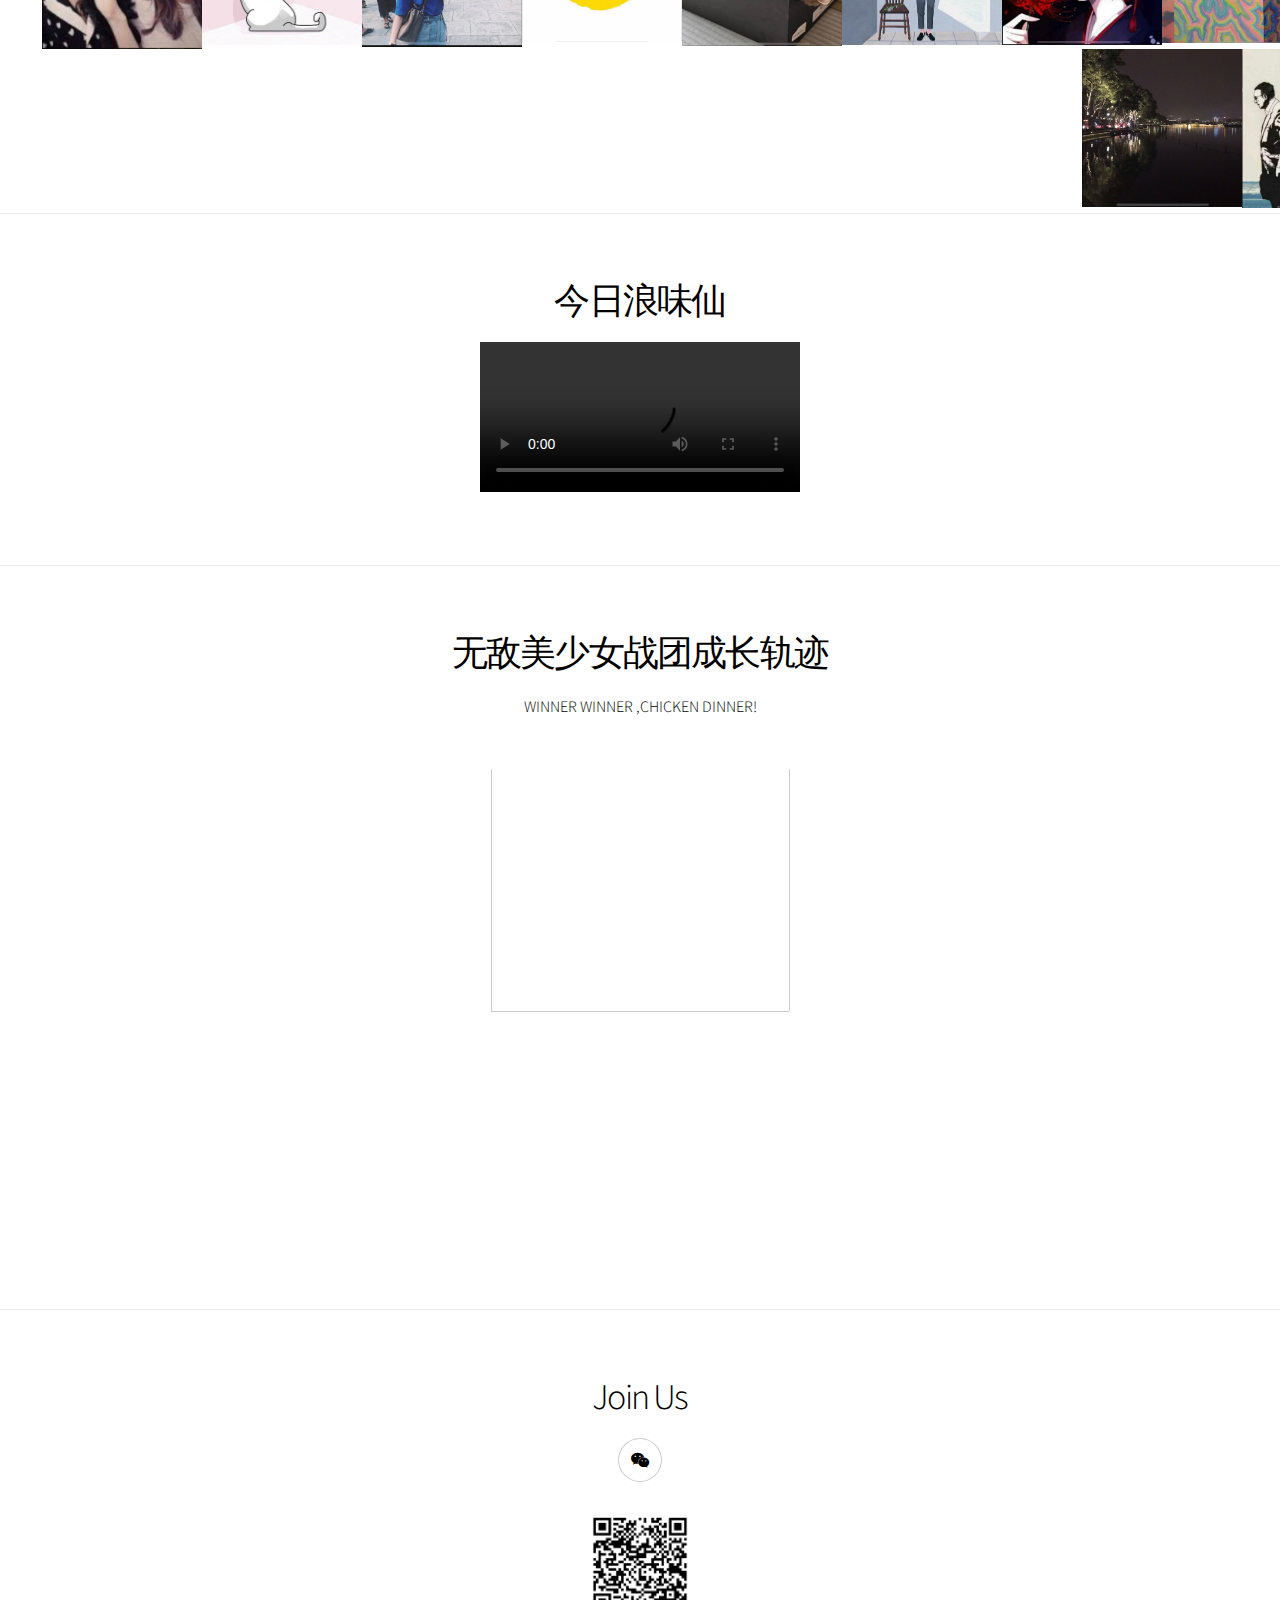
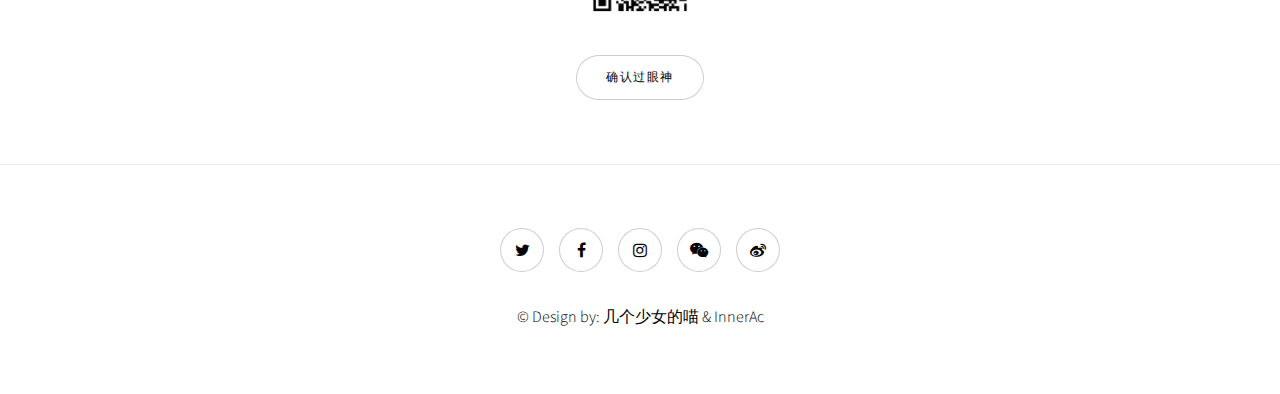
==== commit 810807fe: "Update index.html" ====
--- a/index.html
+++ b/index.html
@@ -106,7 +106,7 @@
 						</div>
 
 						<style>
-						.cheshi1 { width:500px; height:100px; float:center;}
+						.cheshi1 { width:500px; height:100px; float:left;}
 						.cheshi1 img { float:center; width:100px; height:100px;}
 						</style>
 						
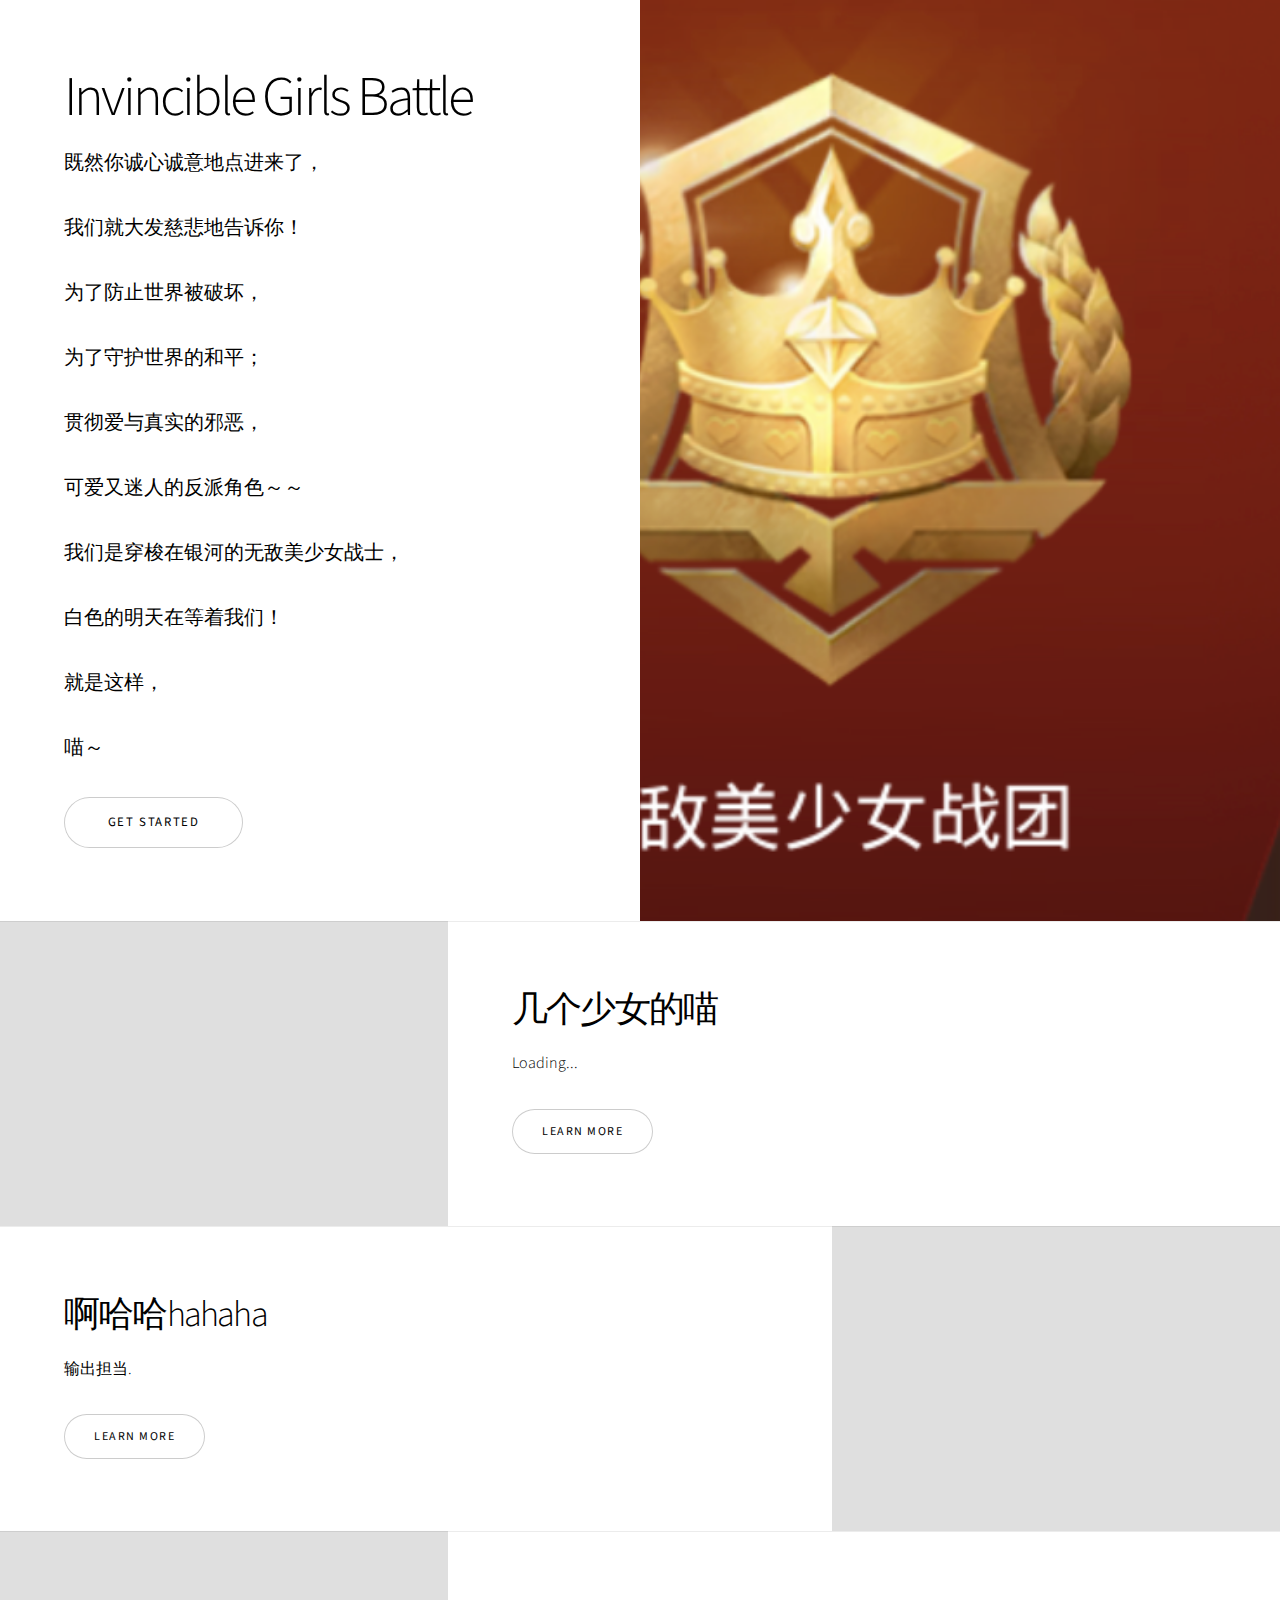
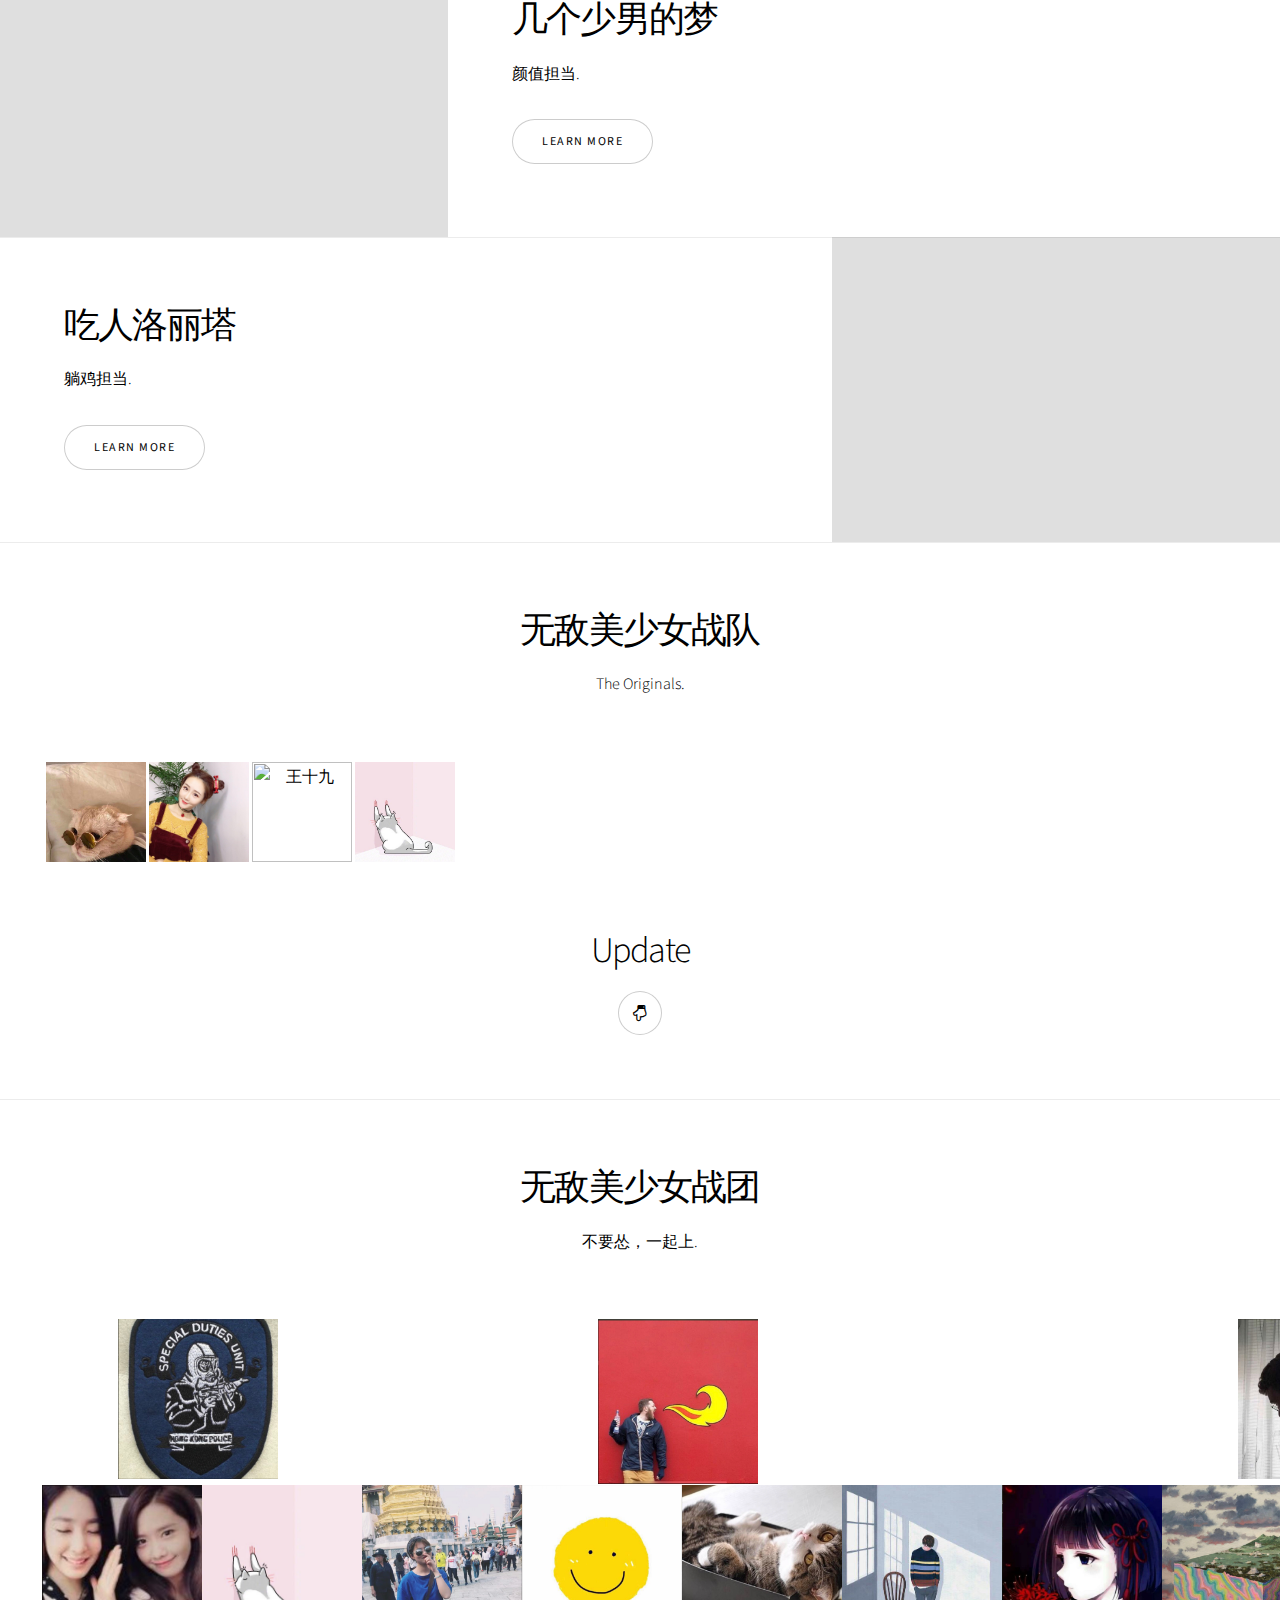
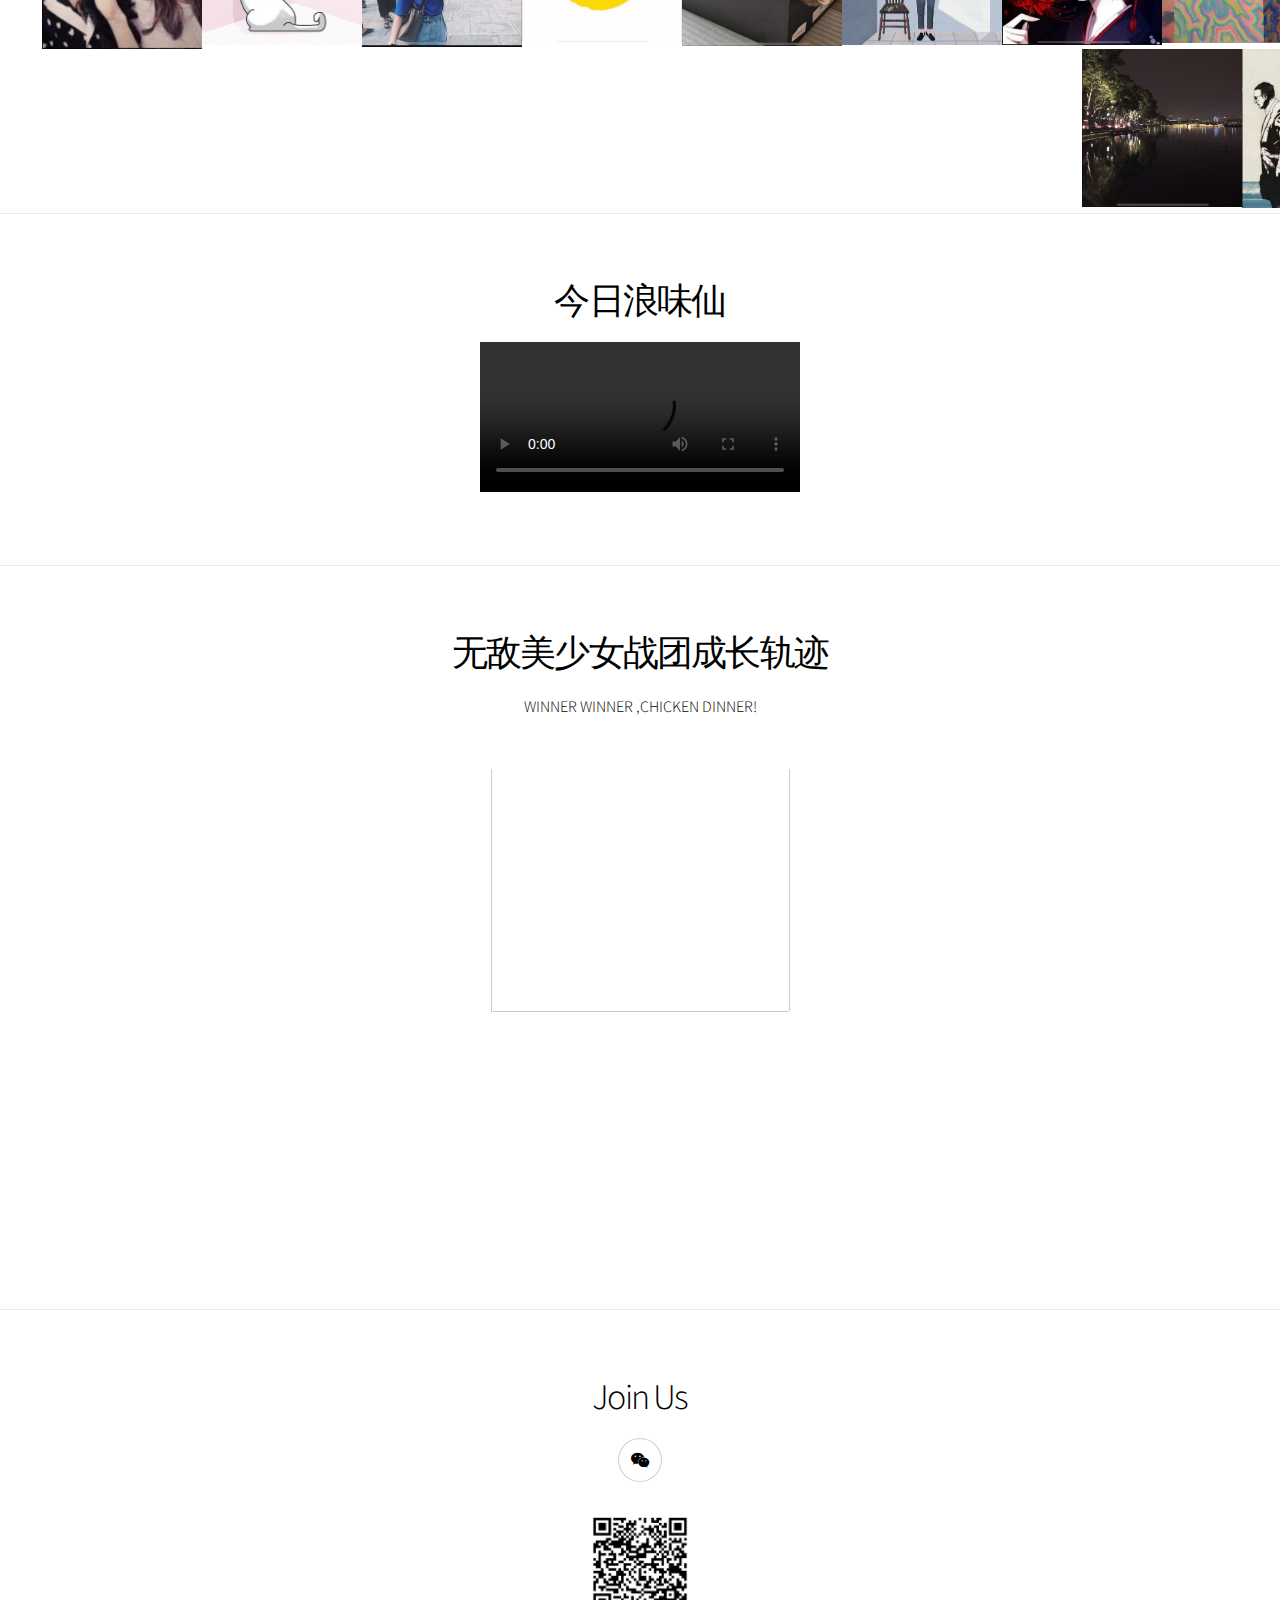
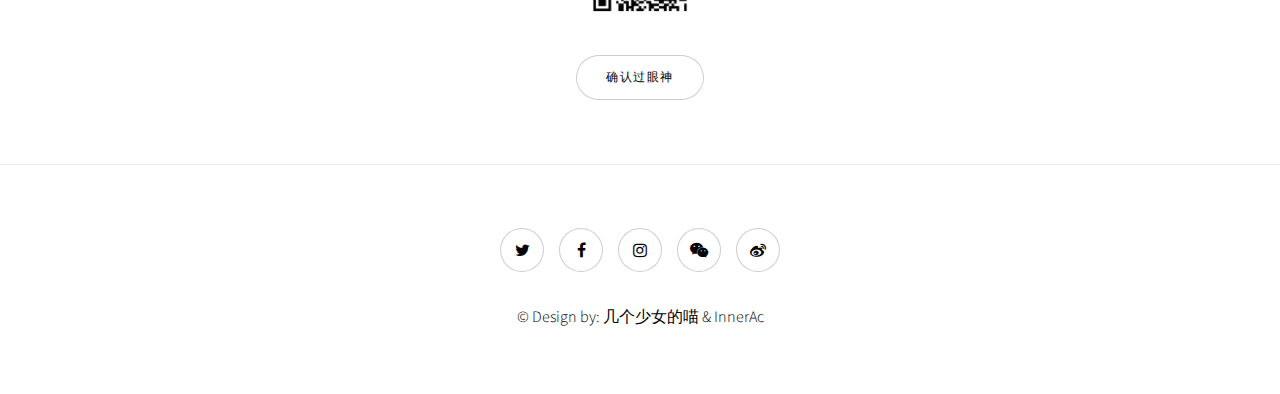
==== commit 991da702: "Update index.html" ====
--- a/index.html
+++ b/index.html
@@ -111,6 +111,7 @@
 						</style>
 						
 						<div class="cheshi1">
+						<img src="images/gallery/my/qi.jpg"/ title="我吃鸡你吃鸡架">	
 						<img src="images/gallery/my/guo.jpg"/ title="叫我灿烂的李小">	
 						<img src="images/gallery/my/rong.jpg"/ title="王十九">
 						<img src="images/gallery/my/不想被发现的jo.jpg"/ title="不想被发现的jo">
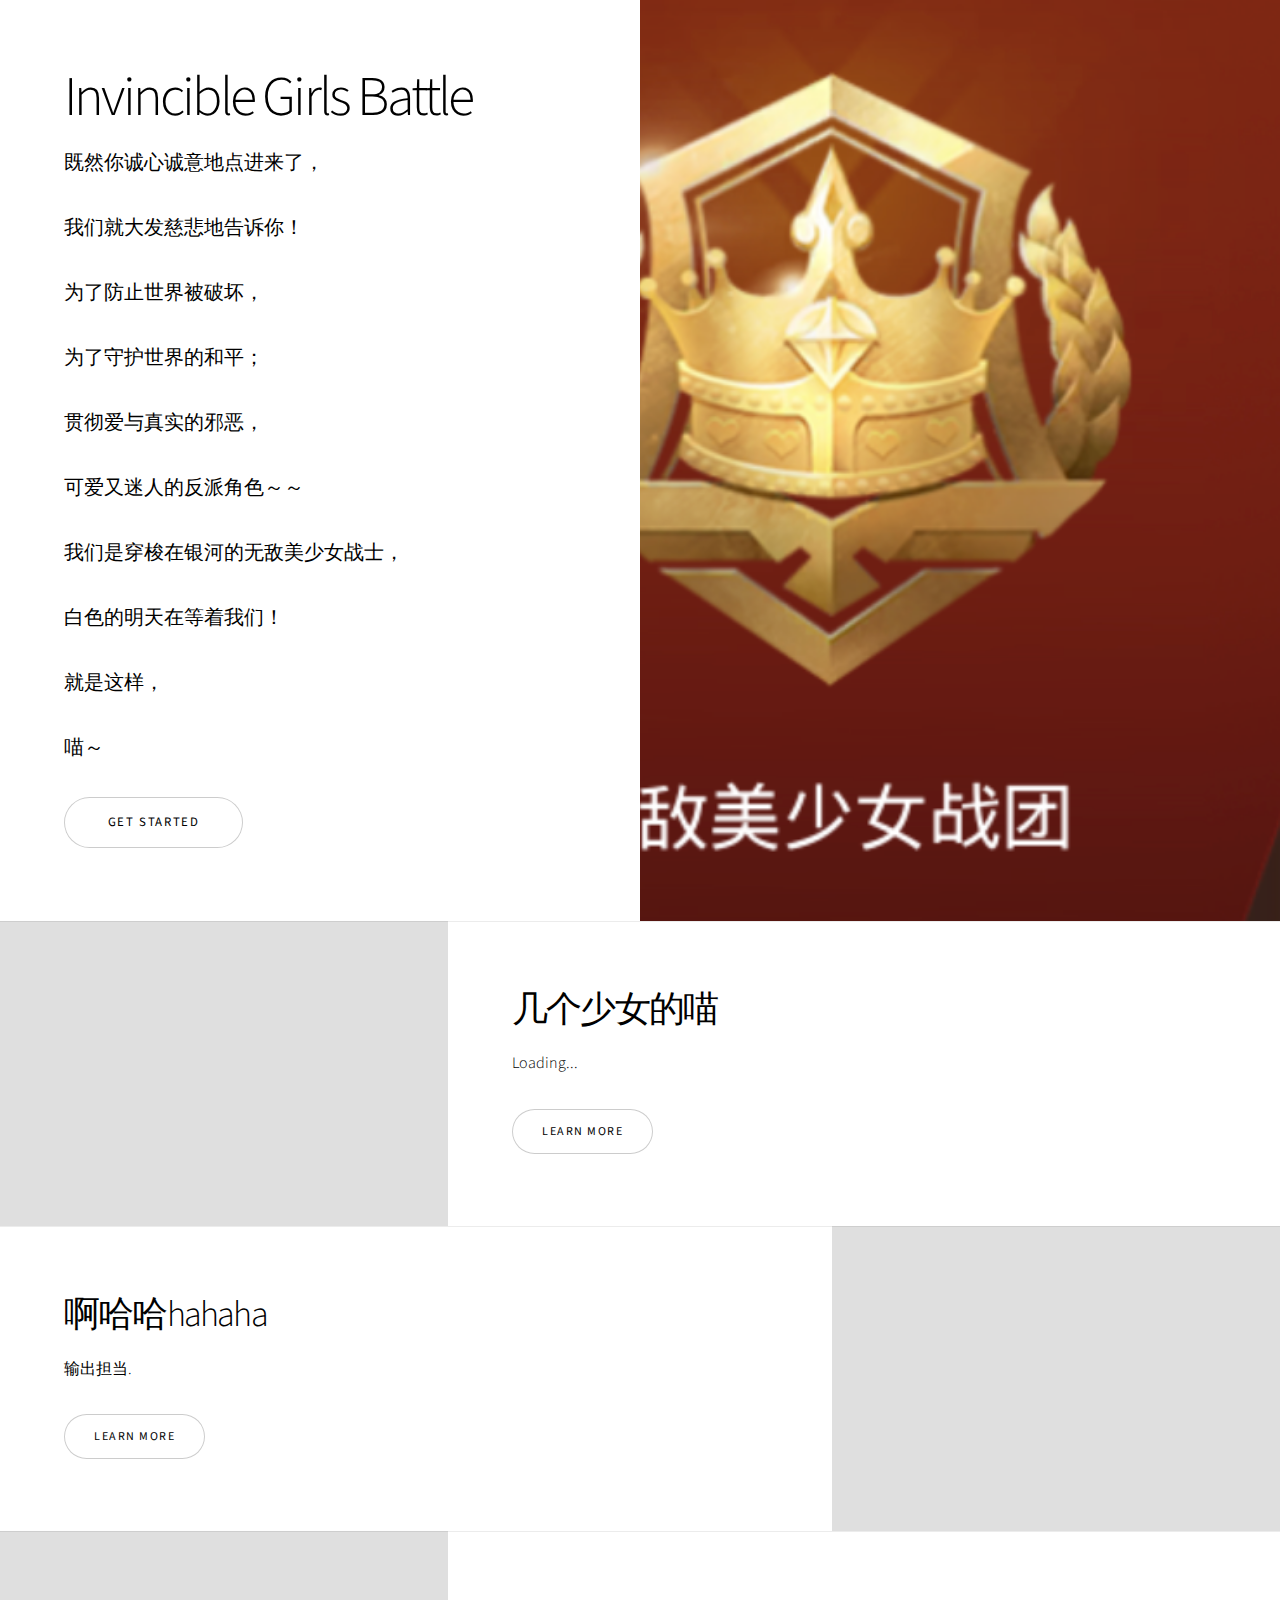
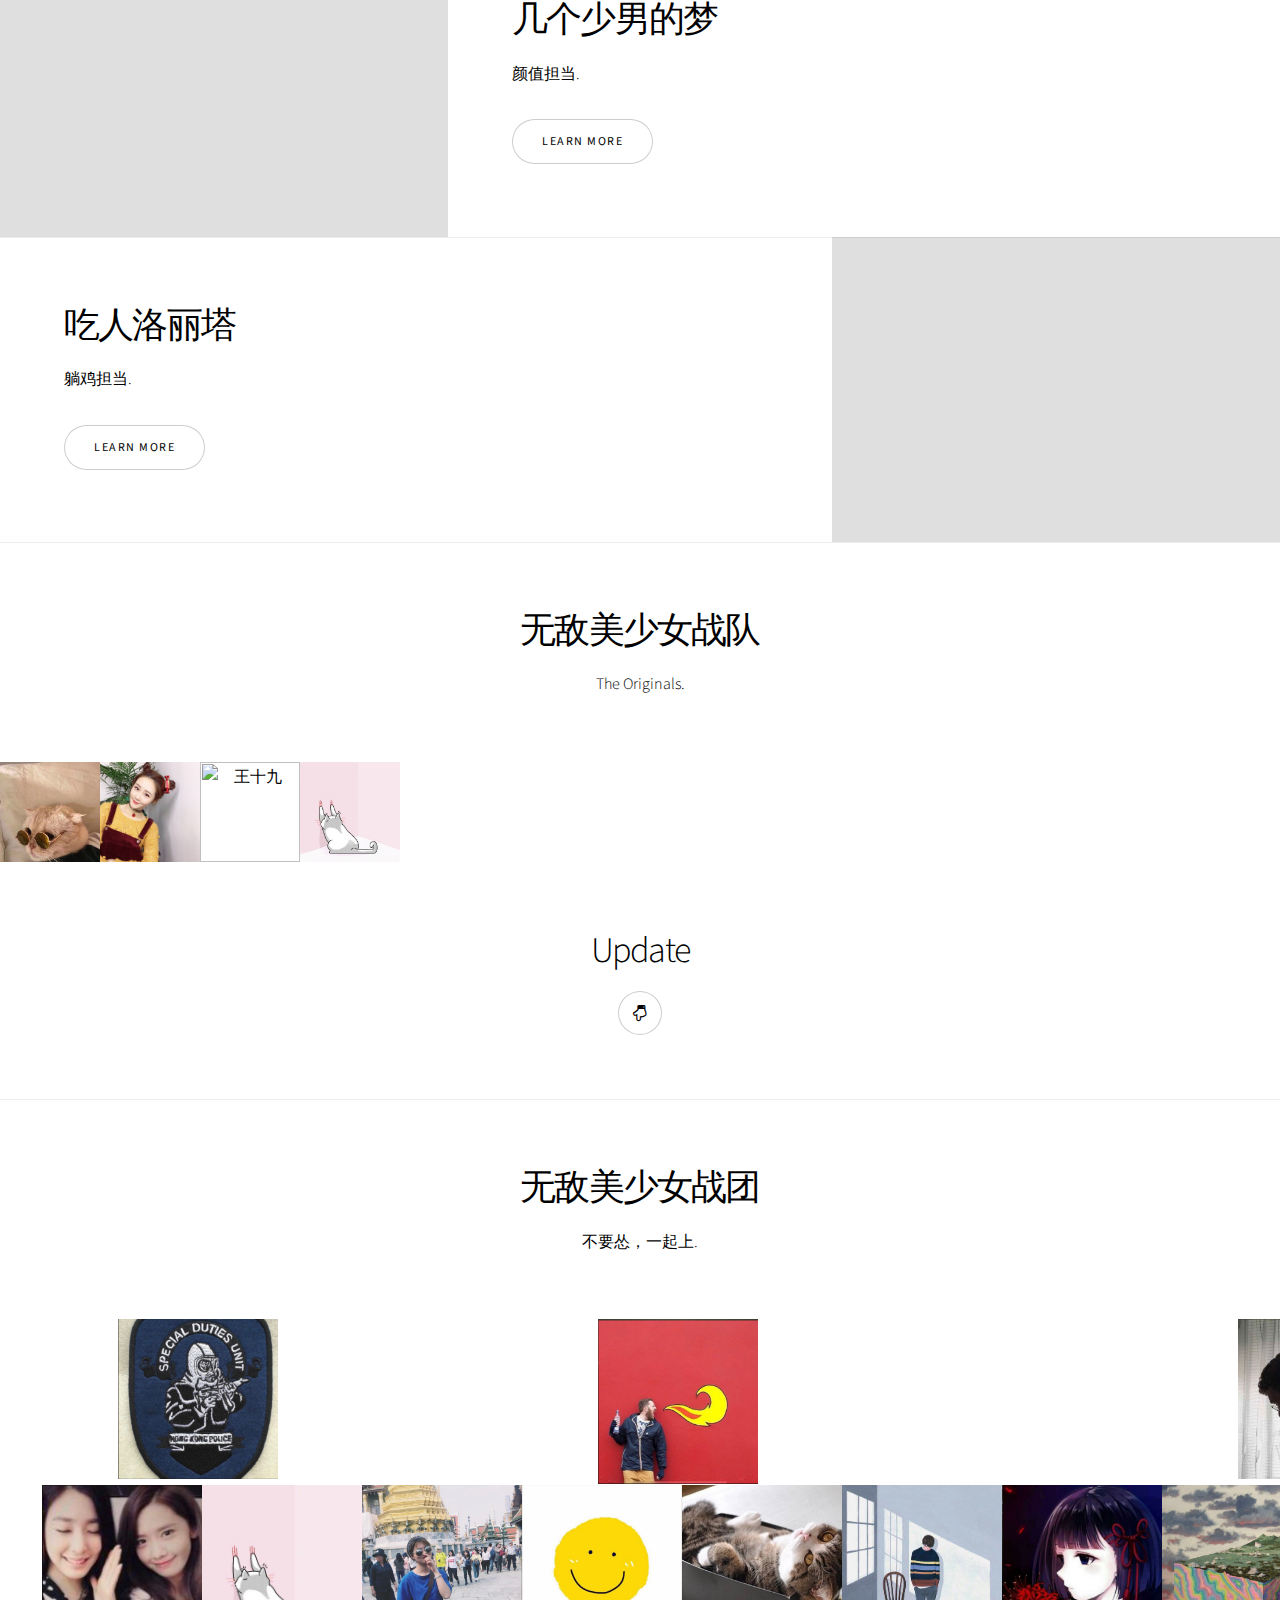
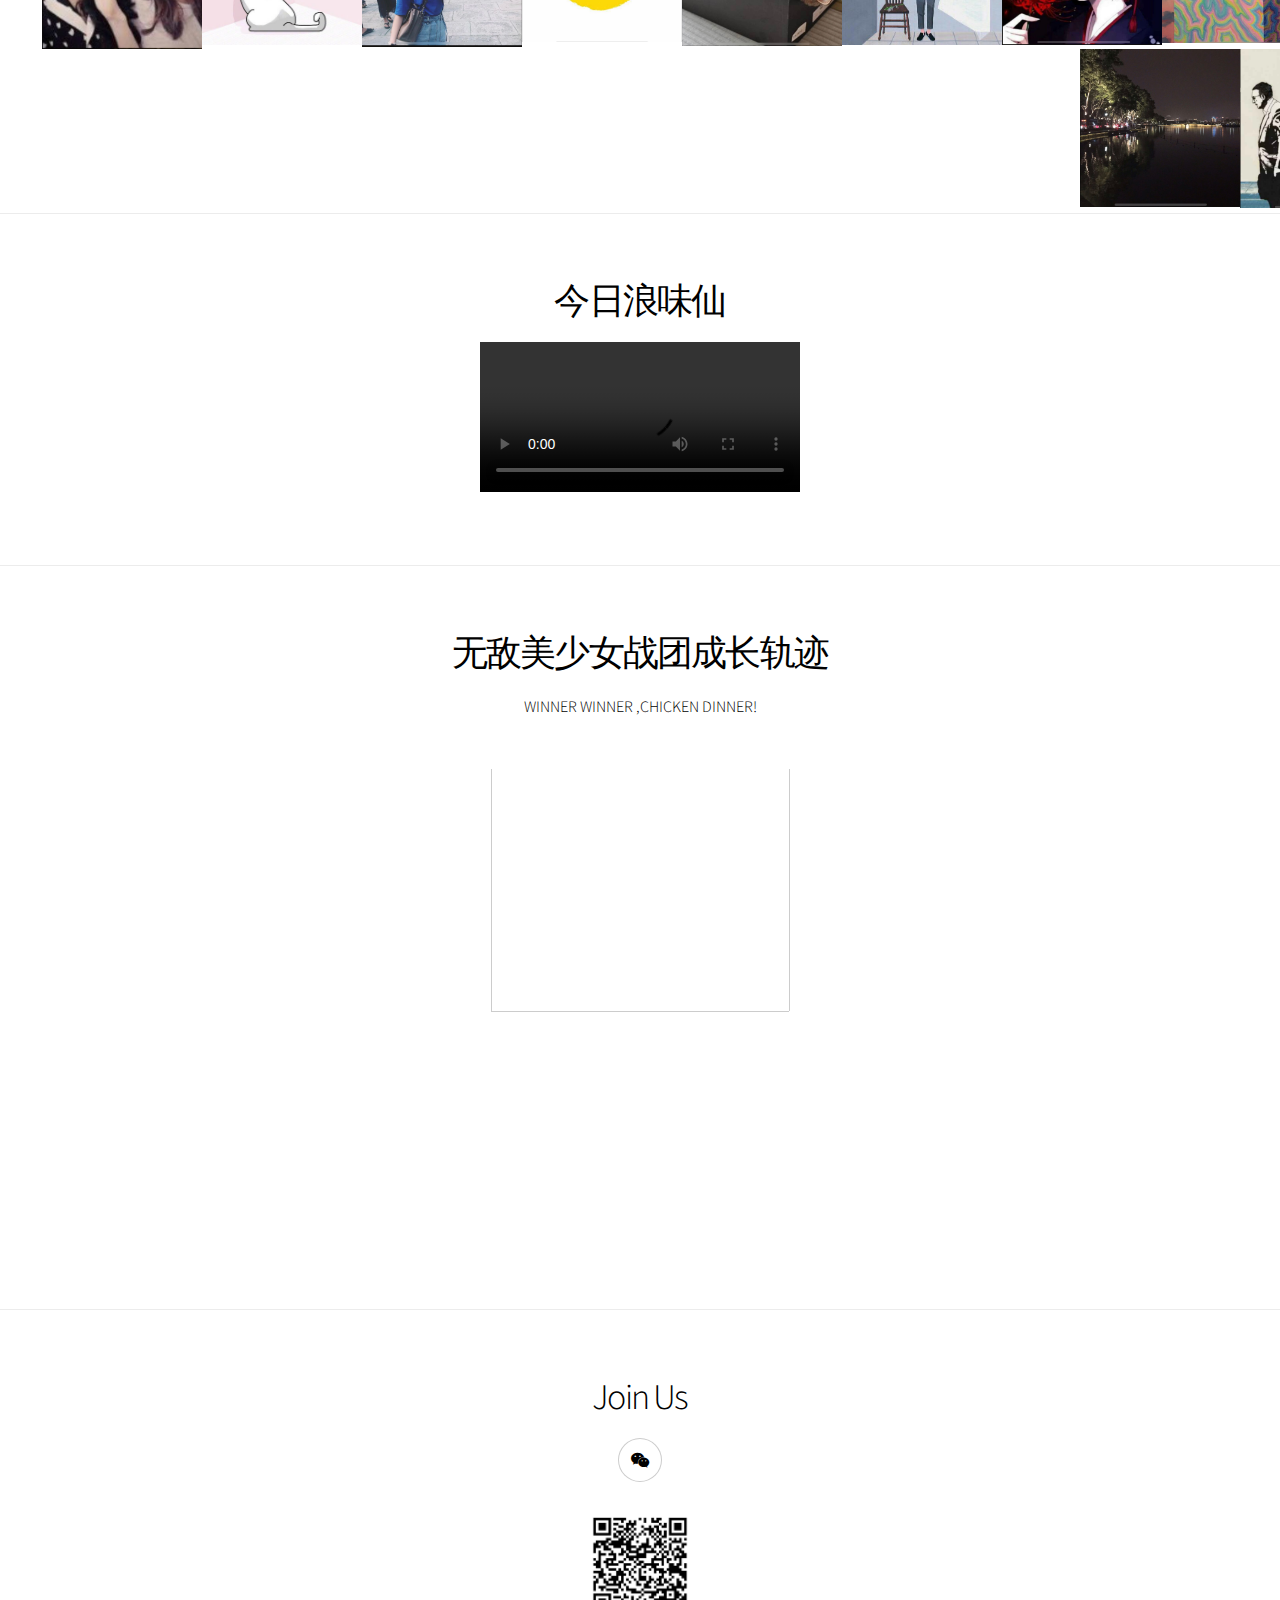
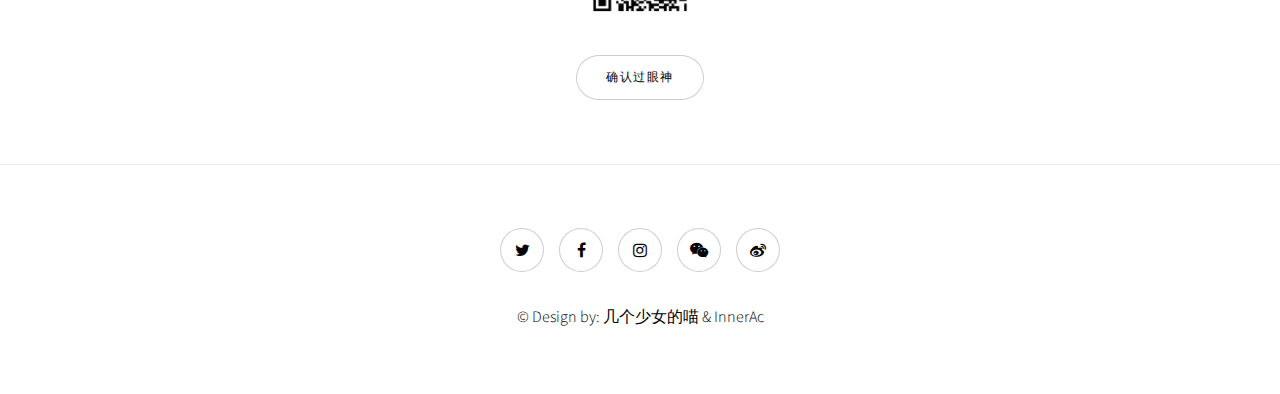
==== commit b2e2794e: "Update index.html" ====
--- a/index.html
+++ b/index.html
@@ -107,7 +107,7 @@
 
 						<style>
 						.cheshi1 { width:500px; height:100px; float:left;}
-						.cheshi1 img { float:center; width:100px; height:100px;}
+						.cheshi1 img { float:left; width:100px; height:100px;}
 						</style>
 						
 						<div class="cheshi1">
